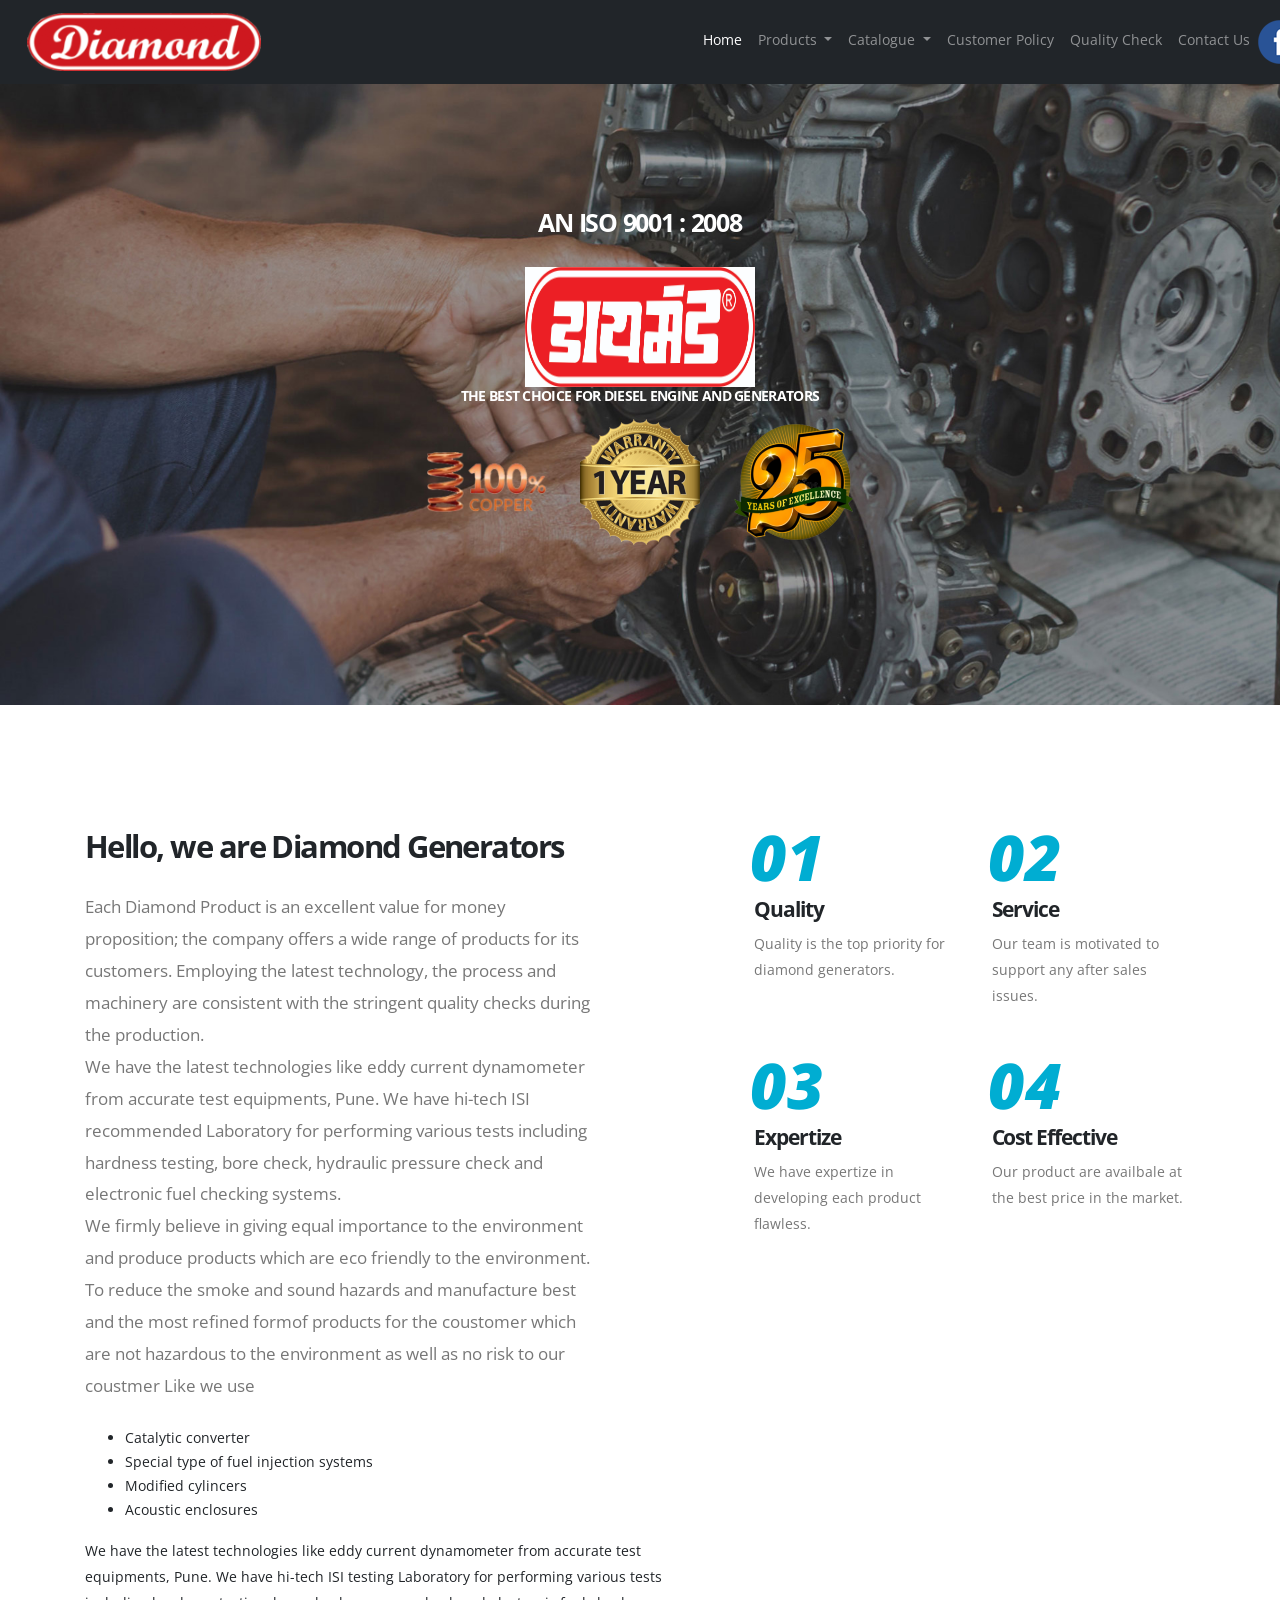
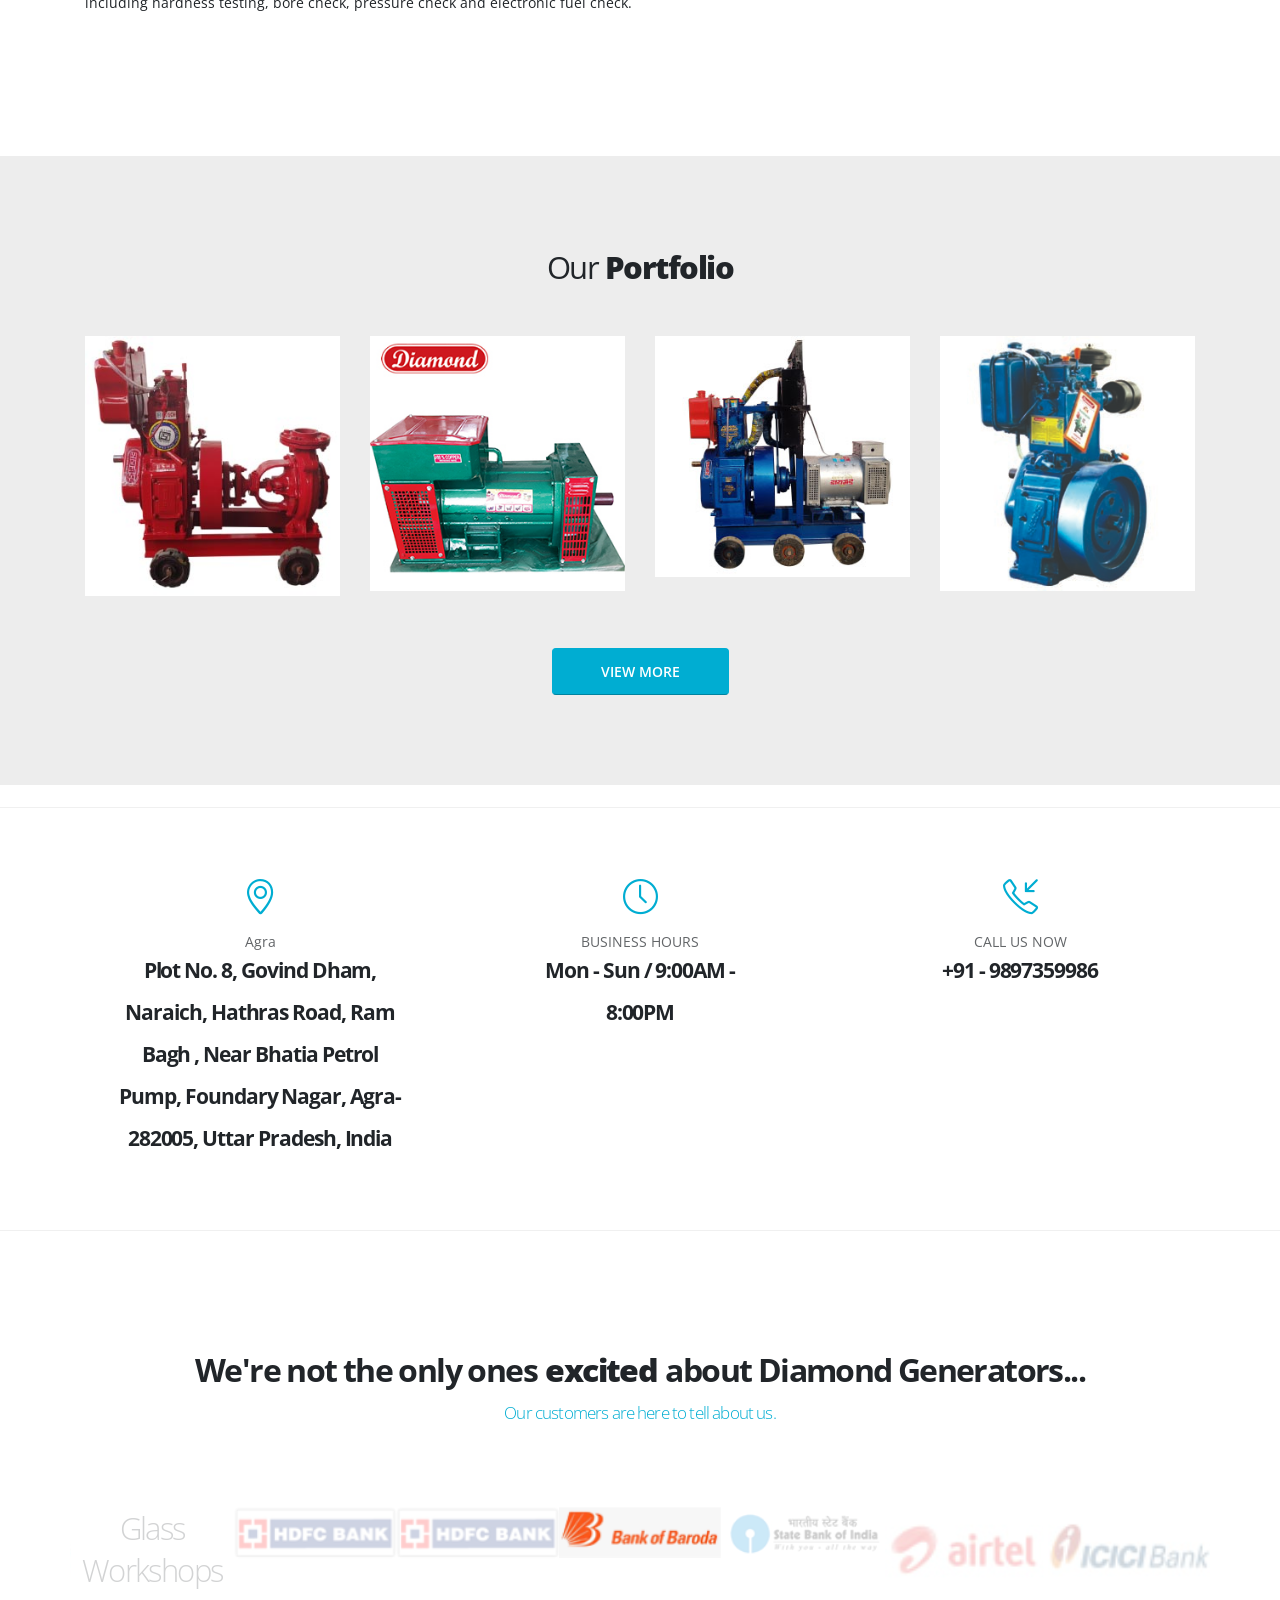
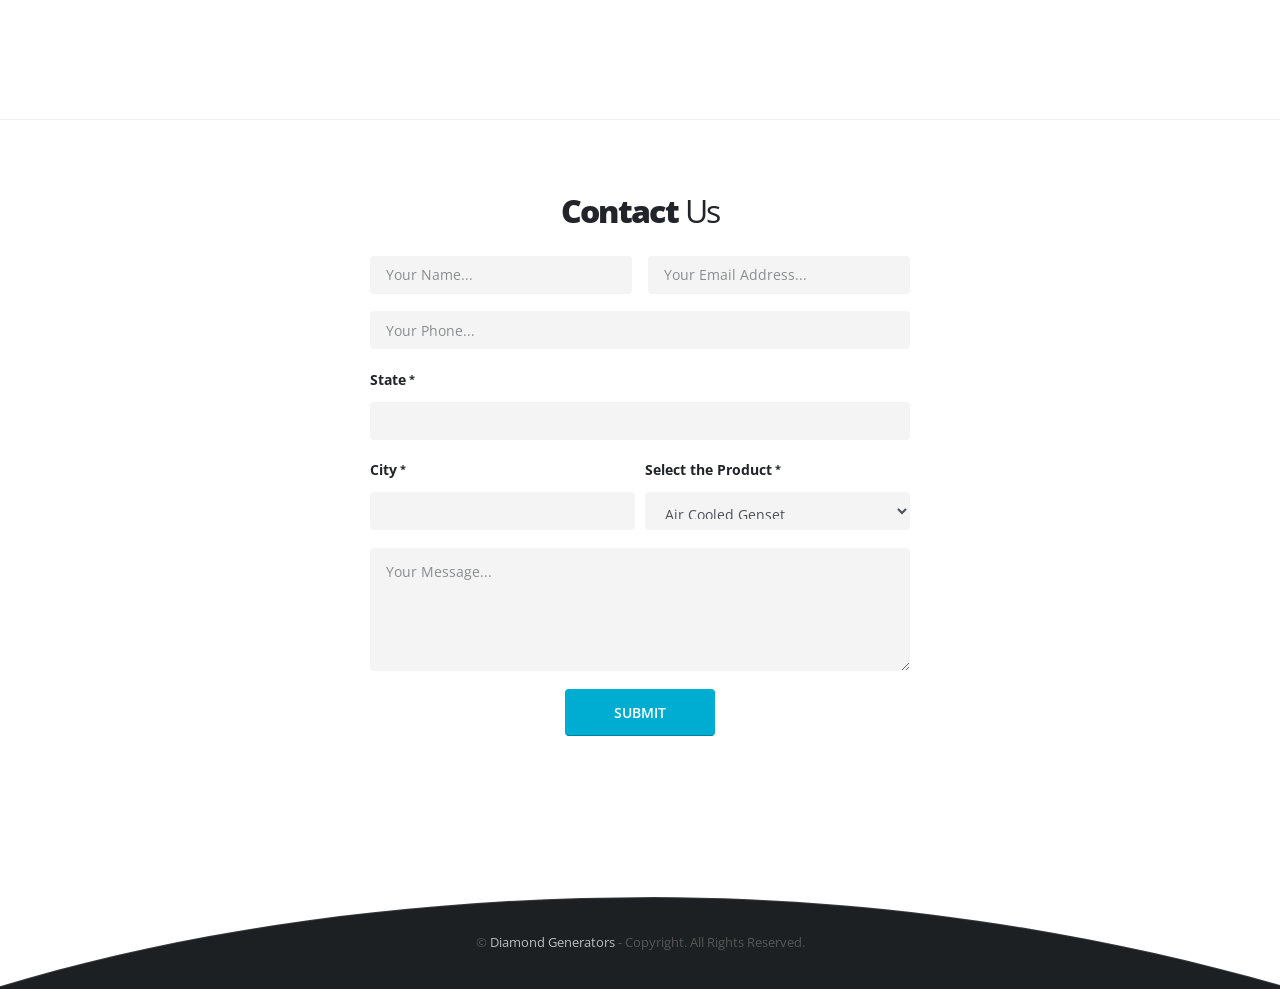
==== index.html @ 4c83b18c "Add diamond generator file" ====
<!DOCTYPE html>
<html>
	<head>
		<!-- Basic -->
		<meta charset="utf-8">
		<meta http-equiv="X-UA-Compatible" content="IE=edge">
		<title>Diamond Generators, Agra – Manufacturer of Diesel Engine and Generators</title>
		<meta name="keywords" content="Manufacturers and Exporters of Diesel Generating Sets, Diesel Engines, Diesel Pump Sets, Centrifugal water pumps, generators, Diesel Engines,Aircooled, water cooled Pumpsets, , Welding Generators Diesel,Water Cooled Generator, Water Cooled Generator, Single Cylinder,Double Cylinder, Three Cylinder, Four Cylinder generator, silent gensets,agra, india" />
		<meta name="description" content="Diamond generator manufacture diesel engine, generators, diesel pump sets and altenators in Agra,India. We manufacture air cooled and water cooled engines."   />
		<!-- Favicon -->
		<link rel="shortcut icon" href="img/favicon.ico" type="image/x-icon" />
		<link rel="apple-touch-icon" href="img/apple-touch-icon.png">
		<!-- Mobile Metas -->
		<meta name="viewport" content="width=device-width, initial-scale=1, minimum-scale=1.0, shrink-to-fit=no">
		<!-- Web Fonts  -->
		<link href="https://fonts.googleapis.com/css?family=Open+Sans:300,400,600,700,800%7CShadows+Into+Light%7CPlayfair+Display:400" rel="stylesheet" type="text/css">
		<!-- Vendor CSS -->
		<link rel="stylesheet" href="vendor/bootstrap/css/bootstrap.min.css">
		<link rel="stylesheet" href="vendor/fontawesome-free/css/all.min.css">
		<link rel="stylesheet" href="vendor/animate/animate.min.css">
		<link rel="stylesheet" href="vendor/simple-line-icons/css/simple-line-icons.min.css">
		<link rel="stylesheet" href="vendor/owl.carousel/assets/owl.carousel.min.css">
		<link rel="stylesheet" href="vendor/owl.carousel/assets/owl.theme.default.min.css">
		<link rel="stylesheet" href="vendor/magnific-popup/magnific-popup.min.css">
		<!-- Theme CSS -->
		<link rel="stylesheet" href="css/theme.css">
		<link rel="stylesheet" href="css/theme-elements.css">
		<link rel="stylesheet" href="css/theme-blog.css">
		<link rel="stylesheet" href="css/theme-shop.css">
		<!-- Current Page CSS -->
		<link rel="stylesheet" href="vendor/rs-plugin/css/settings.css">
		<link rel="stylesheet" href="vendor/rs-plugin/css/layers.css">
		<link rel="stylesheet" href="vendor/rs-plugin/css/navigation.css">
		
		<!-- Demo CSS -->
		<!-- Skin CSS -->
		<link rel="stylesheet" href="css/skins/skin-corporate-10.css">
		<!-- Theme Custom CSS -->
		<link rel="stylesheet" href="css/custom.css">
		<!-- Head Libs -->
		<script src="vendor/modernizr/modernizr.min.js"></script>
		<!-- Vendor -->
		<script src="https://code.jquery.com/jquery-3.3.1.slim.min.js" integrity="sha384-q8i/X+965DzO0rT7abK41JStQIAqVgRVzpbzo5smXKp4YfRvH+8abtTE1Pi6jizo" crossorigin="anonymous"></script>
		<script src="https://cdnjs.cloudflare.com/ajax/libs/popper.js/1.14.3/umd/popper.min.js" integrity="sha384-ZMP7rVo3mIykV+2+9J3UJ46jBk0WLaUAdn689aCwoqbBJiSnjAK/l8WvCWPIPm49" crossorigin="anonymous"></script>
		<script src="https://stackpath.bootstrapcdn.com/bootstrap/4.1.3/js/bootstrap.min.js" integrity="sha384-ChfqqxuZUCnJSK3+MXmPNIyE6ZbWh2IMqE241rYiqJxyMiZ6OW/JmZQ5stwEULTy" crossorigin="anonymous"></script>
		<script src="vendor/jquery/jquery.min.js"></script>
		<script src="vendor/jquery.appear/jquery.appear.min.js"></script>
		<script src="vendor/jquery.easing/jquery.easing.min.js"></script>
		<script src="vendor/jquery.cookie/jquery.cookie.min.js"></script>
		<script src="vendor/popper/umd/popper.min.js"></script>
		<script src="vendor/common/common.min.js"></script>
		<script src="vendor/jquery.validation/jquery.validate.min.js"></script>
		<script src="vendor/jquery.easy-pie-chart/jquery.easypiechart.min.js"></script>
		<script src="vendor/jquery.gmap/jquery.gmap.min.js"></script>
		<script src="vendor/jquery.lazyload/jquery.lazyload.min.js"></script>
		<script src="vendor/isotope/jquery.isotope.min.js"></script>
		<script src="vendor/owl.carousel/owl.carousel.min.js"></script>
		<script src="vendor/magnific-popup/jquery.magnific-popup.min.js"></script>
		<script src="vendor/vide/jquery.vide.min.js"></script>
		<!-- Theme Base, Components and Settings -->
		<script src="js/theme.js"></script>
		<!-- Current Page Vendor and Views --><!--
		<script src="vendor/rs-plugin/js/jquery.themepunch.tools.min.js"></script>
		<script src="vendor/rs-plugin/js/jquery.themepunch.revolution.min.js"></script> -->
		<!-- Current Page Vendor and Views -->
		<!-- <script src="js/views/view.contact.js"></script> -->
		<!-- Theme Custom -->
		<script src="js/custom.js"></script>
		<!-- Theme Initialization Files -->
		<script src="js/theme.init.js"></script>
		
	</head>
	<style>
	.dropdown-submenu {
	position: relative;
	}
	.dropdown-submenu a::after {
	transform: rotate(-90deg);
	position: absolute;
	right: 6px;
	top: .8em;
	}
	.dropdown-submenu .dropdown-menu {
	top: 0;
	left: 100%;
	margin-left: 0rem;
	margin-right: 0rem;
	}
</style>
<style>
.container-portfolio {
  position: relative;
  width: 100%;
}

.image-portfolio {
  display: block;
  width: 100%;
  height: auto;
}

.overlay-portfolio {
  position: absolute;
  bottom: 0;
  left: 100%;
  right: 0;
  background-color: #008CBA;
  overflow: hidden;
  width: 0;
  height: 100%;
  transition: .8s ease;
  opacity: 0.9;
}

.container-portfolio:hover .overlay-portfolio {
  width: 100%;
  left: 0;
}

.text {
  color: white;
  font-size: 40px;
  position: absolute;
  top: 50%;
  left: 50%;
  -webkit-transform: translate(-50%, -50%);
  -ms-transform: translate(-50%, -50%);
  transform: translate(-50%, -50%);
  white-space: nowrap;
  font-family: Monospace;
}
.card-img-overlay{
	position: absolute;
	bottom: 0;
	left: 100%;
	right: 0;
	background-color: #008CBA;
	overflow: hidden;
	width: 0;
	height: 100%;
	transition: .8s ease;
	opacity: 0.5;
}
</style>
	<style>
	.carousel-caption {
		top: 17%;
		bottom: auto;
		}
	</style>
	<script>
		$('.dropdown-menu a.dropdown-toggle').on('click', function(e) {
		if (!$(this).next().hasClass('show')) {
		$(this).parents('.dropdown-menu').first().find('.show').removeClass("show");
		}
		var $subMenu = $(this).next(".dropdown-menu");
		$subMenu.toggleClass('show');
		$(this).parents('li.nav-item.dropdown.show').on('hidden.bs.dropdown', function(e) {
		$('.dropdown-submenu .show').removeClass("show");
		});
		return false;
		});
	</script>
	<body>
		<!-- <nav class="navbar navbar-expand-lg  navbar-dark bg-dark">
				<button class="navbar-toggler" type="button" data-toggle="collapse" data-target="#navbarTogglerDemo01" aria-controls="navbarTogglerDemo01" aria-expanded="false" aria-label="Toggle navigation">
				<span class="navbar-toggler-icon"></span>
				</button>
				<div class="collapse navbar-collapse" id="navbarTogglerDemo01">
						<a class="navbar-brand" href="index.php">Diamond Generator</a>
				</div>
				<div class="collapse float-md-right navbar-collapse col-md-10 justify-content-end " id="navbarNavDropdown">
						<ul class="navbar-nav mr-auto mt-2 mt-lg-0">
								<li class="nav-item active">
										<a class="nav-link" href="index.php">Home <span class="sr-only">(current)</span></a>
								</li>
								
								
										<li class="nav-item dropdown">
										<a class="nav-link dropdown-toggle" href="http://example.com" id="navbarDropdownMenuLink" data-toggle="dropdown" aria-haspopup="true" aria-expanded="false">
												Products
										</a>
										<ul class="dropdown-menu" aria-labelledby="navbarDropdownMenuLink">
												<li><a class="dropdown-item" href="pumpset.php">Pumpset</a></li>
												<li><a class="dropdown-item"  href="engines.php">Engines</a></li>
												<li class="dropdown-submenu"><a class="dropdown-item dropdown-toggle" href="#">Genset</a>
												<ul class="dropdown-menu">
														<li><a class="dropdown-item" href="#">AirCooled Genset</a></li>
														<li><a class="dropdown-item" href="#">WaterCooled Genset</a></li>
												</ul>
										</li>
										<li><a class="dropdown-item" href="alternators.php">Alternators</a></li>
								</ul>
							</li>
							<li class="nav-item ">
										<a class="nav-link" href="customer.php">Customer Policy<span class="sr-only">(current)</span></a>
							</li>
							<li class="nav-item ">
									<a class="nav-link" href="quality.php">Quality Check <span class="sr-only">(current)</span></a>
							</li>
							<li class="nav-item ">
									<a class="nav-link" href="contact.php">Contact Us <span class="sr-only">(current)</span></a>
							</li>
				</ul>
		</div>
	</nav> -->
	<!-- <nav class="navbar navbar-expand-lg navbar-dark bg-dark">
		<div class="">
			<a class="navbar-brand float-md-right" href="index.php">Diamond Generator</a>
		</div>
		
		<button class="navbar-toggler" type="button" data-toggle="collapse" data-target="#navbarNavDropdown" aria-controls="navbarNavDropdown" aria-expanded="false" aria-label="Toggle navigation">
		<span class="navbar-toggler-icon"></span>
		</button>
		<div class="collapse float-md-right navbar-collapse col-md-10 justify-content-end " id="navbarNavDropdown">
			<ul class="navbar-nav ">
				<li class="nav-item active ">
					<a class="nav-link" href="index.php">Home <span class="sr-only">(current)</span></a>
				</li>
				<li class="nav-item dropdown">
					<a class="nav-link dropdown-toggle" href="#" id="navbarDropdownMenuLink" role="button" data-toggle="dropdown" aria-haspopup="true" aria-expanded="false">
						Products
					</a>
					<div class="dropdown-menu" aria-labelledby="navbarDropdownMenuLink">
						<ul>
							<li class="dropdown-item" ><a  href="pumpset.php">Pumpset</a></li>
							<li class="dropdown-submenu" >
								<a class="dropdown-item dropdown-toggle"  href="#">Genset</a>
								<ul class="dropdown-menu">
									<li ><a class="dropdown-item" tabindex="-1" href="airCooledGenset.php">AirCooled Genset</a></li>
									<li ><a class="dropdown-item" tabindex="-1" href="waterCooledGenset.php">WaterCooled Genset</a></li>
								</ul>
							</li>
							<li class="dropdown-submenu" >
								<a class="dropdown-item dropdown-toggle"  href="#">Engine</a>
								<ul class="dropdown-menu">
									<li ><a class="dropdown-item" tabindex="-1" href="airCooledEngine.php">AirCooled Engine</a></li>
									<li ><a class="dropdown-item" tabindex="-1" href="waterCooledEngine.php">WaterCooled Engine</a></li>
								</ul>
							</li>
							<li class="dropdown-item" ><a  href="alternators.php">Alternators</a></li>
						</ul>
					</div>
					
				</li>
				<li class="nav-item">
					<a class="nav-link" href="customer.php">Customer Policy</a>
				</li>
				<li class="nav-item">
					<a class="nav-link" href="quality.php">Quality Check</a>
				</li>
				
				<li class="nav-item">
					<a class="nav-link" href="contact.php">Contact Us</a>
				</li>
			</ul>
		</div>
	</nav> -->

<nav class="navbar navbar-expand-lg navbar-dark bg-dark">
		<div class="">
			<a class="navbar-brand float-md-right" href="index.php"><img src="img/diamond-logo.png" class="img-responsive" alt=""></a>
		</div>
		
		<button class="navbar-toggler" type="button" data-toggle="collapse" data-target="#navbarNavDropdown" aria-controls="navbarNavDropdown" aria-expanded="false" aria-label="Toggle navigation">
		<span class="navbar-toggler-icon"></span>
		</button>
		<div class="collapse float-md-right navbar-collapse col-md-10 justify-content-end " id="navbarNavDropdown">
			<ul class="navbar-nav ">
				<li class="nav-item ">
					<a class="nav-link active" href="index.php">Home <span class="sr-only">(current)</span></a>
				</li>
				<li class="nav-item dropdown">
					<a class="nav-link dropdown-toggle" href="#" id="navbarDropdownMenuLink" role="button" data-toggle="dropdown" aria-haspopup="true" aria-expanded="false">
						Products
					</a>
					<div class="dropdown-menu" aria-labelledby="navbarDropdownMenuLink">
						<ul>
							<li class="dropdown-item" ><a  href="pumpset.php">Pumpset</a></li>
							<li class="dropdown-submenu" >
								<a class="dropdown-item dropdown-toggle"  href="#">Genset</a>
								<ul class="dropdown-menu">
									<li ><a class="dropdown-item" tabindex="-1" href="airCooledGenset.php">AirCooled Genset</a></li>
									<li ><a class="dropdown-item" tabindex="-1" href="waterCooledGenset.php">WaterCooled Genset</a></li>
								</ul>
							</li>
							<li class="dropdown-submenu" >
								<a class="dropdown-item dropdown-toggle"  href="#">Engine</a>
								<ul class="dropdown-menu">
									<li ><a class="dropdown-item" tabindex="-1" href="airCooledEngine.php">AirCooled Engine</a></li>
									<li ><a class="dropdown-item" tabindex="-1" href="waterCooledEngine.php">WaterCooled Engine</a></li>
								</ul>
							</li>
							<li class="dropdown-item" ><a  href="alternators.php">Alternators</a></li>
						</ul>
					</div>
					
				</li>
				<li class="nav-item dropdown">
					<a class="nav-link dropdown-toggle" href="#" id="navbarDropdownMenuLink" role="button" data-toggle="dropdown" aria-haspopup="true" aria-expanded="false">
						Catalogue
					</a>
					<div class="dropdown-menu" aria-labelledby="navbarDropdownMenuLink">
						<!-- <ul>
							<li class="dropdown-item" ><a  href="https://drive.google.com/file/d/0B9Ndekfwxjh_TGxqNDRsaWM3MlJ6QzRhZkhrYW9jelZneDlz/view?usp=sharing">Generators</a></li>
							<li class="dropdown-item" ><a  href="https://drive.google.com/file/d/0B9Ndekfwxjh_WWdKMlUyZVFNVzVhNm16aTBfQm00ZENQTFlv/view?usp=sharing">Engines</a></li>
						</ul> -->
						<div class="dropdown-item" ><a  href="https://drive.google.com/file/d/0B9Ndekfwxjh_TGxqNDRsaWM3MlJ6QzRhZkhrYW9jelZneDlz/view?usp=sharing">Generators</a></div>
						<div class="dropdown-item" ><a  href="https://drive.google.com/file/d/0B9Ndekfwxjh_WWdKMlUyZVFNVzVhNm16aTBfQm00ZENQTFlv/view?usp=sharing">Engines</a></div>
						<div class="dropdown-submenu" >
								<a class="dropdown-item dropdown-toggle"  href="#">Pumpset</a>
								<ul class="dropdown-menu">
									<li ><a class="dropdown-item" tabindex="-1" href="https://drive.google.com/file/d/1_WmkQgkRqYmJ1TVA5jyZxoaMcDAIRHHI/view?usp=sharing">8 HP Pumpset</a></li>
									<li ><a class="dropdown-item" tabindex="-1" href="https://drive.google.com/file/d/1zRsuFmwgvSQn--zA7ENX-lyiJh1Zn-Xy/view?usp=sharing">5 HP Pumpset</a></li>
								</ul>
						</div>
					</div>
					
				</li>
				<li class="nav-item">
					<a class="nav-link" href="customer.php">Customer Policy</a>
				</li>
				<li class="nav-item">
					<a class="nav-link" href="quality.php">Quality Check</a>
				</li>
				
				<li class="nav-item">
					<a class="nav-link" href="contact.php">Contact Us</a>
				</li>
				<li class="nav-item">
					<a href="https://www.facebook.com/diamondgenerator/"><img src="img/facebook-icon.png" alt=""></a>
				</li>
			</ul>
		</div>
	</nav>
<div role="main" class="main">
	<div class="row">
		<div class="col-md-12 col-xs-12">
			<div id="carouselExampleSlidesOnly" class="carousel slide" data-ride="carousel">
			<div class="carousel-item active">
			  <img src="img/slides/slide.jpg" class="img-fluid" alt="Diamond Generators">
			  <div class="carousel-caption d-md-block">
			    <h3 style="color:white;"><b>An ISO 9001 : 2008</b></h3>
			    <!-- <h1 style="color:white;"><b>Diamond Generators</b></h1> -->
			    <div>
			    	<img src="img/diamond-hindi.jpg" class="img-responsive" style="width: 230px; height: 120px;" alt="">	
			    </div>
			    
			    <h5 style="color:white;"><b> The best choice for Diesel Engine and Generators</b></h5>
			    <div class="d-none d-sm-block">
			    	  <img src="img/products/100Copper.png" class="thumbnail img-responsive col-xs-3 col-md-2 col-sm-3  "  alt="">
			    		<img src="img/products/1year.png" class="thumbnail img-responsive col-xs-3 col-md-2 col-sm-3  " alt="">
			    		<img src="img/products/25years.png" class="thumbnail img-responsive col-xs-3 col-md-2 col-sm-3  " alt="">
			    </div>
			    
			  </div>
<!-- 			  <div class="carousel-caption d-md-block">
			  	<img src="img/products/100Copper.png" class="responsive col-md-2"  alt="">
			  	<img src="img/products/1year.png" class="responsive col-md-2" alt="">
			  	<img src="img/products/25years.png" class="responsive col-md-2" alt="">
			  </div> -->
			</div>
			</div>
		</div>
	</div>
	
	
	<div class="container container-xl py-4">
		<div class="row py-lg-5 my-5">
			<div class="col-lg-7 pr-lg-5 mb-5 mb-lg-0">
				<h2 class="font-weight-bold mb-4">Hello, we are Diamond Generators</h2>
			</p>
			<p class="line-height-9 text-4 pr-lg-5 mr-lg-5 mb-4">Each Diamond Product is an excellent value for money proposition; the company offers a wide range of products for its customers. Employing the latest technology, the process and machinery are consistent with the stringent quality checks during the production.
				<br>
				We have the latest technologies like eddy current dynamometer from accurate test equipments, Pune. We have hi-tech ISI recommended Laboratory for performing various tests including hardness testing, bore check, hydraulic pressure check and electronic fuel checking systems. <br>
				We firmly believe in giving equal importance to the environment and produce products which are eco friendly to the environment. To reduce the smoke and sound hazards and manufacture best and the most refined formof products for the coustomer which are not hazardous to the environment as well as no risk to our coustmer Like we use <br>
				<ul>
					<li>Catalytic converter</li>
					<li>Special type of fuel injection systems</li>
					<li>Modified cylincers</li>
					<li>Acoustic enclosures</li>
				</ul>
				We have the latest technologies like eddy current dynamometer from accurate test equipments, Pune. We have hi-tech ISI testing Laboratory for performing various tests including hardness testing, bore check, pressure check and electronic fuel check.
			</p>
			<!-- <a href="#" class="learn-more text-primary font-weight-semibold text-2">VIEW MORE <i class="fas fa-chevron-right text-3 ml-2"></i></a> -->
		</div>
		<div class="col-md-10 col-lg-5">
			<div class="row">
				<div class="col-6 mb-4">
					<div class="appear-animation" data-appear-animation="fadeInUp" data-appear-animation-delay="200">
						<span class="d-inline-block font-weight-extra-bold text-color-primary font-italic line-height-1 text-14 ls-0 mb-2">01</span>
						<h4 class="font-weight-bold text-5 pl-1 mb-2">Quality</h4>
						<p class="pl-1">Quality is the top priority for diamond generators.</p>
					</div>
				</div>
				<div class="col-6 mb-4 ">
					<div class="appear-animation" data-appear-animation="fadeInUp" data-appear-animation-delay="600">
						<span class="d-inline-block font-weight-extra-bold text-color-primary font-italic line-height-1 text-14 ls-0 mb-2">02</span>
						<h4 class="font-weight-bold text-5 pl-1 mb-2">Service</h4>
						<p class="pl-1">Our team is motivated to support any after sales issues.</p>
					</div>
				</div>
			</div>
			<div class="row">
				<div class="col-6 mb-4 mb-sm-0">
					<div class="appear-animation" data-appear-animation="fadeInUp" data-appear-animation-delay="1000">
						<span class="d-inline-block font-weight-extra-bold text-color-primary font-italic line-height-1 text-14 ls-0 mb-2">03</span>
						<h4 class="font-weight-bold text-5 pl-1 mb-2">Expertize</h4>
						<p class="pl-1">We have expertize in developing each product flawless.</p>
					</div>
				</div>
				<div class="col-6">
					<div class="appear-animation" data-appear-animation="fadeInUp" data-appear-animation-delay="1400">
						<span class="d-inline-block font-weight-extra-bold text-color-primary font-italic line-height-1 text-14 ls-0 mb-2">04</span>
						<h4 class="font-weight-bold text-5 pl-1 mb-2">Cost Effective</h4>
						<p class="pl-1">Our product are availbale at the best price in the market.</p>
					</div>
				</div>
			</div>
		</div>
	</div>
</div>
<section class="section bg-color-grey-scale-1 section-height-3 border-0 m-0">
	<div class="container container-xl py-3">
		<div class="row">
			<div class="col text-center">
				<h2 class="font-weight-normal mb-5">Our <strong class="font-weight-extra-bold">Portfolio</strong></h2>
			</div>
		</div>
<!-- 		<div class="row mb-5"> -->

	<!-- https://miketricking.github.io/bootstrap-image-hover/ -->
			<div class="row">
				<div class="col-lg-3 col-md-4 col-sm-6 col-xs-12">
			   		<div class="container-portfolio">
			    		<img class="image-portfolio" src="img/products/3.5_pumpset.jpg" alt="">
		        		<div class="overlay-portfolio">
			        		<div class="text">
			           			Pumpset
			           			<!-- <a class="info" href="waterCooledEngine.php">Know More</a> -->
			        		</div>
		        		</div>
		        	</div>
				</div>
				<div class="col-lg-3 col-md-4 col-sm-6 col-xs-12">
				   <div class="container-portfolio">
				    <img class="image-portfolio " src="img/products/portfolio-product-2.jpg"  alt="">
			        <div class="overlay-portfolio">
				        <div class="text">
				           Alternator
				           <!-- <a class="info" href="alternator.php">Know More</a> -->
				        </div>
			        </div>
			        </div>
				</div>
				<div class="col-lg-3 col-md-4 col-sm-6 col-xs-12">
				   <div class="container-portfolio">
				    <img class="image-portfolio" src="img/products/portfolio_10kva_tiger.jpg" alt="">
			        <div class="overlay-portfolio">
				        <div class="text">
				           Water Cooled <br> Generator
				         <!-- <a class="info" href="#">Know More</a> -->
				        </div>
			        </div>
			        </div>
				</div>
				<div class="col-lg-3 col-md-4 col-sm-6 col-xs-12">
				   
				   <div class="container-portfolio overlay-light">
				    <img class="image-portfolio" src="img/products/portfolio-engine.jpg" alt="">
			        <div class="overlay-portfolio">
				        <div class="text">
				           Engine
				           <!-- <a class="info" href="#">Know More</a> -->
				        </div>
			        </div>
			        </div>
			       <!--  <div class="card bg-dark text-white">
			          <img class="card-img" src="img/products/portfolio-engine.jpg" alt="Card image">
			          <div class="card-img-overlay">
			            <h5 class="card-title">Card title</h5>
			            <p class="card-text">This is a wider card with supporting text below as a natural lead-in to additional content. This content is a little bit longer.</p>
			            <p class="card-text">Last updated 3 mins ago</p>
			          </div>
			        </div>
 -->
				</div>
				
		</div>
		<br><br>
		<div class="row">
			<div class="col text-center">
				<a href="airCooledEngine.php" class="btn btn-primary font-weight-semibold text-3 px-5 btn-py-2">VIEW MORE</a>
			</div>
		</div>
	</div>
</section>
<!-- <div class="container container-xl">
			<div class="row text-center py-4 my-5">
						<div class="owl-carousel owl-theme carousel-center-active-item mb-0" data-plugin-options="{'responsive': {'0': {'items': 1}, '476': {'items': 1}, '768': {'items': 5}, '992': {'items': 7}, '1200': {'items': 7}}, 'margin': 50, 'autoplay': true, 'autoplayTimeout': 3000, 'dots': false}">
									<div>
												<img class="img-fluid" src="img/logos/logo-1.png" alt="">
									</div>
									<div>
												<img class="img-fluid" src="img/logos/logo-2.png" alt="">
									</div>
									<div>
												<img class="img-fluid" src="img/logos/logo-3.png" alt="">
									</div>
									<div>
												<img class="img-fluid" src="img/logos/logo-4.png" alt="">
									</div>
									<div>
												<img class="img-fluid" src="img/logos/logo-5.png" alt="">
									</div>
									<div>
												<img class="img-fluid" src="img/logos/logo-6.png" alt="">
									</div>
									<div>
												<img class="img-fluid" src="img/logos/logo-4.png" alt="">
									</div>
									<div>
												<img class="img-fluid" src="img/logos/logo-2.png" alt="">
									</div>
						</div>
			</div>
</div>
-->
<hr>
<div class="container container-xl">
	<div class="row justify-content-center featured-boxes featured-boxes-style-4 pb-3 mb-4">
		<div class="col-md-4">
			<div class="featured-box featured-box-primary">
				<div class="box-content appear-animation" data-appear-animation="fadeInUp" data-appear-animation-delay="200">
					<i class="icon-featured icons icon-location-pin mb-3"></i>
					<span class="d-block opacity-7 line-height-1">Agra</span>
					<h2 class="font-weight-bold text-color-dark text-5 mb-0">Plot No. 8, Govind Dham, Naraich, Hathras Road, Ram Bagh , Near Bhatia Petrol Pump, Foundary Nagar, Agra-282005, Uttar Pradesh, India</h2>
				</div>
			</div>
		</div>
		<div class="col-md-4">
			<div class="featured-box featured-box-primary mx-5">
				<div class="box-content appear-animation" data-appear-animation="fadeInUp" data-appear-animation-delay="600">
					<i class="icon-featured icons icon-clock mb-3"></i>
					<span class="d-block opacity-7 line-height-1">BUSINESS HOURS</span>
					<h2 class="font-weight-bold text-color-dark text-5 mb-0">Mon - Sun / 9:00AM - 8:00PM</h2>
				</div>
			</div>
		</div>
		<div class="col-md-4">
			<div class="featured-box featured-box-primary">
				<div class="box-content appear-animation" data-appear-animation="fadeInUp" data-appear-animation-delay="1000">
					<i class="icon-featured icons icon-call-in mb-3"></i>
					<span class="d-block opacity-7 line-height-1">CALL US NOW</span>
					<h2 class="font-weight-bold text-color-dark text-5 mb-0">+91 - 9897359986</h2>
				</div>
			</div>
		</div>
	</div>
</div>
<hr>
</div>
<div class="container pt-4">
<div class="row text-center pt-4 mt-5">
	<div class="col">
		<h2 class="word-rotator-title font-weight-bold text-8 mb-2">
		We're not the only ones
		<strong class="font-weight-extra-bold">
		<span class="word-rotator" data-plugin-options="{'delay': 3500, 'animDelay': 400}">
			<span class="word-rotator-items">
				<span>excited</span>
				<span>happy</span>
			</span>
		</span>
		</strong>
		about Diamond Generators...
		</h2>
		<h4 class="text-primary lead tall text-4">Our customers are here to tell about us.</h4>
	</div>
</div>
<div class="row text-center mt-5 pb-5 mb-5">
	<div class="owl-carousel owl-theme carousel-center-active-item mb-0" data-plugin-options="{'responsive': {'0': {'items': 1}, '476': {'items': 1}, '768': {'items': 5}, '992': {'items': 7}, '1200': {'items': 7}}, 'autoplay': true, 'autoplayTimeout': 3000, 'dots': false}">
		<div>
			<img class="img-fluid" src="img/logos/logo-1.png" alt="">
		</div>
		<div>
			<img class="img-fluid" src="img/logos/logo-2.png" alt="">
		</div>
		<div>
			<img class="img-fluid" src="img/logos/logo-3.png" alt="">
		</div>
		<div>
			<img class="img-fluid" src="img/logos/logo-4.jpg" alt="">
		</div>
		<!-- <div>
					<img class="img-fluid" src="img/logos/logo-5.png" alt="">
		</div> -->
		<div>
			<img class="img-fluid" src="img/logos/logo-6.jpg" alt="">
		</div>
		<div>
			<h2>Glass Workshops</h2>
		</div>
		<!-- <div>
					<h2>Telecom Sector</h2>
		</div> -->
	</div>
</div>
</div>
<hr>
<div class="bg-color-light border-0 pt-5 mt-0">
	<div class="container pb-5 mb-5">
		<div class="row justify-content-center">
			<div class="col-md-9 col-lg-6">
				<h2 class="font-weight-normal text-color-dark text-center text-8 mb-4"><strong class="font-weight-extra-bold">Contact</strong> Us</h2>
				<!-- <p class="text-4 opacity-8 text-center mb-4">Lorem ipsum dolor sit amet, consectetur adipiscing elit. Phasellus blandit massa enim. Nullam id varius nunc. Vivamus bibendum</p> -->
				<form class="contact-form form-style-3" action="mail.php" method="POST">
					<!-- div class="contact-form-success alert alert-success d-none" id="contactSuccess">
						Message has been sent to us.
					</div>
					<div class="contact-form-error alert alert-danger d-none" id="contactError">
						Error sending your message.
						<span class="mail-error-message text-1 d-block" id="mailErrorMessage"></span>
					</div> -->
					
					<input type="hidden" value="Contact Form" name="subject" id="subject">
					<div class="form-row">
						<div class="form-group col-md-6 pr-md-2">
							<input type="text" value="" data-msg-required="Please enter your name." maxlength="100" class="form-control" placeholder="Your Name..." name="name" id="name" required>
						</div>
						<div class="form-group col-md-6 pl-md-2">
							<input type="email" value="" data-msg-required="Please enter your email address." data-msg-email="Please enter a valid email address." maxlength="100" class="form-control" placeholder="Your Email Address..." name="email" id="email" required>
							
						</div>
					</div>
					<div class="form-group">
						<input type="text" value="" data-msg-required="Please enter your phone." maxlength="100" class="form-control" placeholder="Your Phone..." name="phone" id="phone" required>
					</div>
					<div class="form-group">
							<label class="required font-weight-bold text-dark">State</label>
							<input type="text" value="" data-msg-required="Please enter your State" maxlength="100" class="form-control" name="state"  required>
					</div>
					
					<div class="form-row">
						<div class="form-group col-lg-6">
							<label class="required font-weight-bold text-dark">City</label>
							<input type="text" value="" data-msg-required="Please enter your City" maxlength="100" class="form-control" name="city"  required>
						</div>
						<div class="form-group col-lg-6">
							<label class="required font-weight-bold text-dark">Select the Product</label>
							<select name="product" id="product" class="form-control">
								<option value="airCooledGenset">Air Cooled Genset</option>
								<option value="waterCooledGenset">Water Cooled Genset</option>
								<option value="alternators">Alternators</option>
								<option value="pumpset">Pumpset</option>
								<option value="airCooledEngine">Air Cooled Engine</option>
								<option value="waterCooledEngine">Water Cooled Engine</option>
								
							</select>
						</div>
					</div>
					<div class="form-row">
						<div class="form-group col">
							<textarea maxlength="5000" data-msg-required="Please enter your message." rows="4" class="form-control" placeholder="Your Message..." name="comment" id="message" required></textarea>
						</div>
					</div>
					<div class="form-row">
						<div class="form-group col text-center">
							<input type="submit" value="SUBMIT" class="btn btn-primary font-weight-semibold text-3 px-5 btn-py-2" data-loading-text="Loading...">
						</div>
					</div>
				</form>
			</div>
		</div>
	</div>
	</div>
<footer id="footer" class="bg-color-light border-0 pt-5 mt-0">

	<div class="footer-copyright curved-border curved-border-top d-flex align-items-center">
		<div class="container py-2">
			<div class="row py-4">
				<div class="col text-center">
					<p class="text-3"> © <strong class="font-weight-normal text-color-light opacity-7">Diamond Generators</strong> - Copyright. All Rights Reserved.</p>
				</div>
			</div>
		</div>
	</div>
</footer>
</div>
<!-- Vendor -->
		<script>
			$('.dropdown-menu a.dropdown-toggle').on('click', function(e) {
			  if (!$(this).next().hasClass('show')) {
			    $(this).parents('.dropdown-menu').first().find('.show').removeClass("show");
			  }
			  var $subMenu = $(this).next(".dropdown-menu");
			  $subMenu.toggleClass('show');


			  $(this).parents('li.nav-item.dropdown.show').on('hidden.bs.dropdown', function(e) {
			    $('.dropdown-submenu .show').removeClass("show");
			  });


			  return false;
			});
		</script>
		<script src="vendor/jquery/jquery.min.js"></script>
		<script src="vendor/jquery.appear/jquery.appear.min.js"></script>
		<script src="vendor/jquery.easing/jquery.easing.min.js"></script>
		<script src="vendor/jquery.cookie/jquery.cookie.min.js"></script>
		<script src="vendor/popper/umd/popper.min.js"></script>
		<script src="vendor/common/common.min.js"></script>
		<script src="vendor/jquery.validation/jquery.validate.min.js"></script>
		<script src="vendor/jquery.easy-pie-chart/jquery.easypiechart.min.js"></script>
		<script src="vendor/jquery.gmap/jquery.gmap.min.js"></script>
		<script src="vendor/jquery.lazyload/jquery.lazyload.min.js"></script>
		<script src="vendor/isotope/jquery.isotope.min.js"></script>
		<script src="vendor/owl.carousel/owl.carousel.min.js"></script>
		<script src="vendor/magnific-popup/jquery.magnific-popup.min.js"></script>
		<script src="vendor/vide/jquery.vide.min.js"></script>

		<!-- Theme Base, Components and Settings -->
		<script src="js/theme.js"></script>


		<script src="js/custom.js"></script>

		<!-- Theme Initialization Files -->
		<script src="js/theme.init.js"></script>
		<!-- Google Analytics: Change UA-XXXXX-X to be your site's ID. Go to http://www.google.com/analytics/ for more information.
		<script>
			(function(i,s,o,g,r,a,m){i['GoogleAnalyticsObject']=r;i[r]=i[r]||function(){
			(i[r].q=i[r].q||[]).push(arguments)},i[r].l=1*new Date();a=s.createElement(o),
			m=s.getElementsByTagName(o)[0];a.async=1;a.src=g;m.parentNode.insertBefore(a,m)
			})(window,document,'script','//www.google-analytics.com/analytics.js','ga');

			ga('create', 'UA-12345678-1', 'auto');
			ga('send', 'pageview');
		</script>
		-->
</body>
</html>
---- css/theme.css ----
/*
Name: 			theme.css
Written by: 	Okler Themes - (http://www.okler.net)
Theme Version:	7.0.0
*/
html {
	direction: ltr;
	overflow-x: hidden;
	-webkit-box-shadow: none !important;
	box-shadow: none !important;
}

body {
	background-color: #FFF;
	/*color: #777;*/
	font-family: "Open Sans", Arial, sans-serif;
	font-size: 14px;
	line-height: 26px;
	margin: 0;
}

body a {
	outline: none !important;
}

/*.body {
	background-color: #FFF;
}*/

html.safari .body {
	overflow-x: hidden;
}

li {
	line-height: 24px;
}

/* Responsive */
@media (max-width: 575px) {
	body {
		font-size: 13px;
	}
}
/* Header */
#header {
	position: relative;
	z-index: 1030;
}

#header .header-body {
	display: -webkit-box;
	display: -ms-flexbox;
	display: flex;
	-webkit-box-orient: vertical;
	-webkit-box-direction: normal;
	-ms-flex-direction: column;
	flex-direction: column;
	background: #FFF;
	-webkit-transition: min-height 0.3s ease;
	transition: min-height 0.3s ease;
	width: 100%;
	border-top: 3px solid #EDEDED;
	border-bottom: 1px solid transparent;
	z-index: 1001;
}

#header .header-body.header-body-bottom-border-fixed {
	border-bottom: 1px solid rgba(234, 234, 234, 0.5) !important;
}

#header .header-body[class*="border-color-"] {
	border-bottom: 0 !important;
}

#header .header-container {
	position: relative;
	display: -webkit-box;
	display: -ms-flexbox;
	display: flex;
	-webkit-box-orient: horizontal;
	-webkit-box-direction: normal;
	-ms-flex-flow: row wrap;
	flex-flow: row wrap;
	-webkit-box-align: center;
	-ms-flex-align: center;
	align-items: center;
	-webkit-transition: ease height 300ms;
	transition: ease height 300ms;
}

@media (max-width: 991px) {
	#header .header-container:not(.container):not(.container-fluid) .header-nav-main {
		padding: 0 0.75rem;
	}
}

#header .header-container.header-container-height-xs {
	height: 80px;
}

#header .header-container.header-container-height-sm {
	height: 100px;
}

#header .header-container.header-container-height-md {
	height: 125px;
}

#header .header-container.header-container-height-lg {
	height: 145px;
}

#header .container {
	position: relative;
}

@media (max-width: 767px) {
	#header .container {
		width: 100%;
	}
}

#header .header-row {
	display: -webkit-box;
	display: -ms-flexbox;
	display: flex;
	-webkit-box-flex: 1;
	-ms-flex-positive: 1;
	flex-grow: 1;
	-webkit-box-align: center;
	-ms-flex-align: center;
	align-items: center;
	-ms-flex-item-align: stretch;
	align-self: stretch;
	max-height: 100%;
}

#header .header-column {
	display: -webkit-box;
	display: -ms-flexbox;
	display: flex;
	-ms-flex-item-align: stretch;
	align-self: stretch;
	-webkit-box-align: center;
	-ms-flex-align: center;
	align-items: center;
	-webkit-box-flex: 1;
	-ms-flex-positive: 1;
	flex-grow: 1;
	-webkit-box-orient: vertical;
	-webkit-box-direction: normal;
	-ms-flex-direction: column;
	flex-direction: column;
}

#header .header-column.header-column-border-right {
	border-right: 1px solid rgba(0, 0, 0, 0.06);
}

#header .header-column.header-column-border-left {
	border-left: 1px solid rgba(0, 0, 0, 0.06);
}

#header .header-column .header-row {
	-webkit-box-pack: inherit;
	-ms-flex-pack: inherit;
	justify-content: inherit;
}

#header .header-column .header-extra-info {
	list-style: outside none none;
	margin: 0;
	padding: 0;
}

#header .header-column .header-extra-info li {
	display: -webkit-inline-box;
	display: -ms-inline-flexbox;
	display: inline-flex;
	margin-left: 25px;
}

#header .header-column .header-extra-info li .header-extra-info-icon {
	font-size: 32px;
	font-size: 2rem;
	margin-right: 10px;
}

#header .header-column .header-extra-info li .header-extra-info-text label {
	display: block;
	margin: 0;
	color: #999;
	font-size: 12px;
	font-size: 0.75rem;
	line-height: 1.2;
}

#header .header-column .header-extra-info li .header-extra-info-text strong {
	display: block;
	margin: 0;
	color: #333;
	font-size: 14.4px;
	font-size: 0.9rem;
	line-height: 1.3;
}

#header .header-column .header-extra-info li .header-extra-info-text a {
	color: #333;
}

#header .header-column .header-extra-info li .feature-box p {
	margin: 0;
}

#header .header-column .header-extra-info li .feature-box small {
	position: relative;
	top: -4px;
	font-size: 80%;
}

#header.header-no-min-height .header-body {
	min-height: 0 !important;
}

#header .header-top {
	display: -webkit-box;
	display: -ms-flexbox;
	display: flex;
	-webkit-box-align: center;
	-ms-flex-align: center;
	align-items: center;
	border-bottom: 2px solid rgba(0, 0, 0, 0.06);
	min-height: 47px;
}

#header .header-top.header-top-light-border-bottom {
	border-bottom-color: rgba(255, 255, 255, 0.1);
}

#header .header-top.header-top-simple-border-bottom {
	border-bottom-width: 1px;
}

#header .header-top.header-top-default {
	background: #f7f7f7;
}

#header .header-top.header-top-borders {
	border-bottom-width: 1px;
}

#header .header-top.header-top-borders .nav-item-borders {
	border-right: 1px solid rgba(0, 0, 0, 0.06);
	padding-left: 12px;
	padding-right: 12px;
}

#header .header-top.header-top-borders .nav-item-borders:first-child {
	padding-left: 0;
}

#header .header-top.header-top-borders .nav-item-borders:last-child {
	border-right: 0;
}

#header .header-top.header-top-light-borders {
	border-bottom-color: rgba(255, 255, 255, 0.2);
}

#header .header-top.header-top-light-borders.header-top-borders .nav-item-borders {
	border-right-color: rgba(255, 255, 255, 0.2);
}

#header .header-top.header-top-light-2-borders {
	border-bottom-color: rgba(255, 255, 255, 0.06);
}

#header .header-top.header-top-light-2-borders.header-top-borders .nav-item-borders {
	border-right-color: rgba(255, 255, 255, 0.06);
}

#header .header-logo {
	margin: 16px 0;
	margin: 1rem 0;
	position: relative;
	z-index: 1;
}

#header .header-logo img {
	-webkit-transition: all 0.3s ease;
	transition: all 0.3s ease;
	position: relative;
	top: 0;
}

#header .header-nav {
	padding: 16px 0;
	padding: 1rem 0;
	min-height: 70px;
}

#header .header-nav-top {
	display: -webkit-box;
	display: -ms-flexbox;
	display: flex;
	-ms-flex-item-align: stretch;
	align-self: stretch;
	-webkit-box-align: center;
	-ms-flex-align: center;
	align-items: center;
}

#header .header-nav-top .nav > li > a, #header .header-nav-top .nav > li > span {
	color: #999;
	font-size: 0.9em;
	padding: 6px 10px;
	display: inline-block;
}

#header .header-nav-top .nav > li > a [class*="fa-"], #header .header-nav-top .nav > li > a .icons, #header .header-nav-top .nav > li > span [class*="fa-"], #header .header-nav-top .nav > li > span .icons {
	margin-right: 3px;
	font-size: 0.8em;
	position: relative;
}

#header .header-nav-top .nav > li > a {
	text-decoration: none;
}

#header .header-nav-top .nav > li > a:hover, #header .header-nav-top .nav > li > a a:focus {
	background: transparent;
}

#header .header-nav-top .nav > li.open > .dropdown-menu-toggle {
	border-radius: 4px 4px 0 0;
}

#header .header-nav-top .nav > li + .nav-item-left-border {
	margin-left: 10px;
	padding-left: 10px;
	position: relative;
}

#header .header-nav-top .nav > li + .nav-item-left-border:after {
	background: rgba(0, 0, 0, 0.08);
	content: "";
	width: 1px;
	height: 16px;
	position: absolute;
	display: block;
	top: 50%;
	-webkit-transform: translate3d(0, -50%, 0);
	transform: translate3d(0, -50%, 0);
	left: 0;
}

#header .header-nav-top .nav > li.nav-item-left-border.nav-item-left-border-remove:after {
	content: none;
}

@media (max-width: 575px) {
	#header .header-nav-top .nav > li:not(.d-none) {
		margin-left: 0;
		padding-left: 0;
	}
}

@media (max-width: 767px) {
	#header .header-nav-top .nav > li.nav-item-left-border-remove.d-none {
		margin-left: 0;
		padding-left: 0;
	}
}

#header .header-nav-top .nav > li.nav-item-left-border.nav-item-left-border-show:after {
	content: '';
}

@media (min-width: 576px) {
	#header .header-nav-top .nav > li.nav-item-left-border.nav-item-left-border-sm-show:after {
		content: '';
	}
}

@media (min-width: 768px) {
	#header .header-nav-top .nav > li.nav-item-left-border.nav-item-left-border-md-show:after {
		content: '';
	}
}

@media (min-width: 992px) {
	#header .header-nav-top .nav > li.nav-item-left-border.nav-item-left-border-lg-show:after {
		content: '';
	}
}

@media (min-width: 1200px) {
	#header .header-nav-top .nav > li.nav-item-left-border.nav-item-left-border-xl-show:after {
		content: '';
	}
}

#header .header-nav-top .nav > li.nav-item.dropdown.show .nav-link {
	background: transparent;
}

#header .header-nav-top .nav > li.nav-item:not(.dropdown) > a [class*="fa-"], #header .header-nav-top .nav > li.nav-item:not(.dropdown) > a .icons {
	left: -1px;
	top: -1px;
}

#header .header-nav-top .nav > li.nav-item-anim-icon > a:hover [class*="fa-"], #header .header-nav-top .nav > li.nav-item-anim-icon > a:hover .icons {
	-webkit-animation: navItemArrow 600ms ease;
	animation: navItemArrow 600ms ease;
	-webkit-animation-iteration-count: infinite;
	animation-iteration-count: infinite;
}

#header .header-nav-top .dropdown .dropdown-item {
	font-size: 0.75em;
}

#header .header-nav-top .dropdown-menu {
	border: 0;
	margin-top: -2px;
	margin-left: -2px;
	padding: 0;
	-webkit-box-shadow: 0 10px 30px 10px rgba(0, 0, 0, 0.05);
	box-shadow: 0 10px 30px 10px rgba(0, 0, 0, 0.05);
	background: #FFF;
	padding: 3px;
	min-width: 180px;
	z-index: 10000;
	margin-right: 0;
	margin-top: 1px;
	-webkit-transition: opacity .2s ease-out;
	transition: opacity .2s ease-out;
	border-radius: 0;
}

#header .header-nav-top .dropdown-menu:before {
	content: '';
	display: block;
	position: absolute;
	top: 0;
	right: 5px;
	width: 0;
	height: 0;
	border-left: 7px solid transparent;
	border-right: 7px solid transparent;
	border-bottom: 7px solid white;
	-webkit-transform: translate3d(-7px, -6px, 0);
	transform: translate3d(-7px, -6px, 0);
}

#header .header-nav-top .dropdown-menu.dropdow-menu-arrow-right:before {
	right: auto;
	left: 20px;
}

#header .header-nav-top .dropdown-menu a {
	color: #999;
	padding: 5px 12px;
	font-size: 0.9em;
}

#header .header-nav-top .dropdown-menu a:active {
	color: #FFF;
}

#header .header-nav-top .flag {
	margin-right: 2px;
	position: relative;
	top: -1px;
}

#header .header-nav-features {
	position: relative;
	padding-left: 20px;
	margin-left: 10px;
}

#header .header-nav-features:before, #header .header-nav-features:after {
	background: rgba(0, 0, 0, 0.03);
	content: none;
	width: 1px;
	height: 16px;
	position: absolute;
	display: block;
	top: 50%;
	-webkit-transform: translate3d(0, -50%, 0);
	transform: translate3d(0, -50%, 0);
	left: 0;
}

#header .header-nav-features.header-nav-features-light:before, #header .header-nav-features.header-nav-features-light:after {
	background: rgba(255, 255, 255, 0.1);
}

#header .header-nav-features:not(.header-nav-features-no-border):before, #header .header-nav-features:not(.header-nav-features-no-border):after {
	content: '';
}

#header .header-nav-features:not(.header-nav-features-no-border):after {
	display: none;
}

#header .header-nav-features.header-nav-features-show-border:before, #header .header-nav-features.header-nav-features-show-border:after {
	content: '';
}

@media (min-width: 576px) {
	#header .header-nav-features.header-nav-features-sm-show-border:before, #header .header-nav-features.header-nav-features-sm-show-border:after {
		content: '';
	}
}

@media (min-width: 768px) {
	#header .header-nav-features.header-nav-features-md-show-border:before, #header .header-nav-features.header-nav-features-md-show-border:after {
		content: '';
	}
}

@media (min-width: 992px) {
	#header .header-nav-features.header-nav-features-lg-show-border:before, #header .header-nav-features.header-nav-features-lg-show-border:after {
		content: '';
	}
}

@media (min-width: 1200px) {
	#header .header-nav-features.header-nav-features-xl-show-border:before, #header .header-nav-features.header-nav-features-xl-show-border:after {
		content: '';
	}
}

#header .header-nav-features.header-nav-features-start {
	padding-left: 0;
	margin-left: 0;
	padding-right: 20px;
	margin-right: 10px;
}

#header .header-nav-features.header-nav-features-start:not(.header-nav-features-no-border):before {
	left: auto;
	right: 0;
}

#header .header-nav-features.header-nav-features-center {
	padding-left: 20px;
	margin-left: 10px;
	padding-right: 20px;
	margin-right: 10px;
}

#header .header-nav-features.header-nav-features-center:after {
	display: block;
	left: auto;
	right: 0;
}

#header .header-nav-features .header-nav-top-icon,
#header .header-nav-features .header-nav-top-icon-img {
	font-size: 12.8px;
	font-size: 0.8rem;
	position: relative;
	top: -1px;
	color: #444;
}

#header .header-nav-features.header-nav-features-light .header-nav-top-icon,
#header .header-nav-features.header-nav-features-light .header-nav-top-icon-img {
	color: #FFF;
}

#header .header-nav-features .header-nav-top-icon-img {
	top: -2px;
}

#header .header-nav-features .header-nav-feature {
	position: relative;
}

#header .header-nav-features .header-nav-features-dropdown {
	opacity: 0;
	top: -10000px;
	position: absolute;
	-webkit-box-shadow: 0 10px 30px 10px rgba(0, 0, 0, 0.05);
	box-shadow: 0 10px 30px 10px rgba(0, 0, 0, 0.05);
	background: #FFF;
	padding: 17px;
	min-width: 300px;
	z-index: 10000;
	right: 100%;
	margin-right: -25px;
	margin-top: 30px;
	-webkit-transition: opacity .2s ease-out;
	transition: opacity .2s ease-out;
	pointer-events: none;
}

#header .header-nav-features .header-nav-features-dropdown:before {
	content: '';
	display: block;
	position: absolute;
	top: 0;
	right: 5px;
	width: 0;
	height: 0;
	border-left: 7px solid transparent;
	border-right: 7px solid transparent;
	border-bottom: 7px solid white;
	-webkit-transform: translate3d(-7px, -6px, 0);
	transform: translate3d(-7px, -6px, 0);
}

#header .header-nav-features .header-nav-features-dropdown.show {
	opacity: 1;
	top: auto;
	pointer-events: all;
}

@media (min-width: 992px) {
	#header .header-nav-features .header-nav-features-dropdown.header-nav-features-dropdown-reverse {
		right: auto;
		margin-right: 0;
		left: 100%;
		margin-left: -25px;
	}

	#header .header-nav-features .header-nav-features-dropdown.header-nav-features-dropdown-reverse:before {
		right: auto;
		left: 5px;
		-webkit-transform: translate3d(7px, -6px, 0);
		transform: translate3d(7px, -6px, 0);
	}
}

@media (max-width: 440px) {
	#header .header-nav-features .header-nav-features-dropdown.header-nav-features-dropdown-mobile-fixed {
		position: fixed;
		right: auto;
		left: 50%;
		-webkit-transform: translate3d(-50%, 0, 0);
		transform: translate3d(-50%, 0, 0);
	}

	#header .header-nav-features .header-nav-features-dropdown.header-nav-features-dropdown-mobile-fixed:before {
		content: none;
	}
}

#header .header-nav-features .header-nav-features-dropdown.header-nav-features-dropdown-force-right {
	margin-right: 6px !important;
	right: 0;
}

#header .header-nav-features .header-nav-features-dropdown.header-nav-features-dropdown-dark {
	background: #212529;
}

#header .header-nav-features .header-nav-features-dropdown.header-nav-features-dropdown-dark:before {
	border-bottom-color: #212529;
}

#header .header-nav-features .header-nav-features-cart {
	z-index: 2;
}

#header .header-nav-features .header-nav-features-cart .header-nav-features-dropdown {
	padding: 20px;
}

#header .header-nav-features .header-nav-features-cart .cart-info {
	position: absolute;
	width: 100%;
	text-align: center;
	top: 50%;
	margin-top: -4px;
	left: 0;
	padding: 0;
	display: block;
	line-height: 1;
}

#header .header-nav-features .header-nav-features-cart .cart-info .cart-qty {
	position: absolute;
	top: -12px;
	right: -10px;
	width: 15px;
	height: 15px;
	display: block;
	font-size: 9px;
	font-weight: 600;
	color: #fff;
	background-color: #ed5348;
	text-align: center;
	line-height: 15px;
	border-radius: 20px;
	-webkit-box-shadow: -1px 1px 2px 0 rgba(0, 0, 0, 0.3);
	box-shadow: -1px 1px 2px 0 rgba(0, 0, 0, 0.3);
}

#header .header-nav-features .header-nav-features-cart .mini-products-list {
	list-style: none;
	margin: 0;
	padding: 0;
}

#header .header-nav-features .header-nav-features-cart .mini-products-list li {
	position: relative;
	padding: 15px 0;
	border-bottom: 1px solid #EEE;
}

#header .header-nav-features .header-nav-features-cart .mini-products-list li:first-child {
	margin-top: -15px;
}

#header .header-nav-features .header-nav-features-cart .mini-products-list li .product-image {
	float: right;
	border-color: #ededed;
	border-width: 1px;
	padding: 0;
	border: 1px solid #ddd;
	background-color: #fff;
	display: block;
	position: relative;
}

#header .header-nav-features .header-nav-features-cart .mini-products-list li .product-image img {
	max-width: 80px;
}

#header .header-nav-features .header-nav-features-cart .mini-products-list li .product-details {
	margin-left: 0;
	line-height: 1.4;
}

#header .header-nav-features .header-nav-features-cart .mini-products-list li .product-details a {
	letter-spacing: 0.005em;
	font-weight: 600;
	color: #696969;
}

#header .header-nav-features .header-nav-features-cart .mini-products-list li .product-details .product-name {
	margin: 15px 0 0;
	font-size: 0.9em;
	font-weight: 400;
}

#header .header-nav-features .header-nav-features-cart .mini-products-list li .product-details .qty-price {
	font-size: 0.8em;
}

#header .header-nav-features .header-nav-features-cart .mini-products-list li .product-details .btn-remove {
	z-index: 3;
	top: 5px;
	right: -5px;
	width: 20px;
	height: 20px;
	background-color: #fff;
	color: #474747;
	border-radius: 100%;
	position: absolute;
	text-align: center;
	-webkit-box-shadow: 0 2px 3px 0 rgba(0, 0, 0, 0.2);
	box-shadow: 0 2px 3px 0 rgba(0, 0, 0, 0.2);
	line-height: 20px;
	font-size: 10px;
}

#header .header-nav-features .header-nav-features-cart .totals {
	padding: 15px 0 25px;
	overflow: hidden;
}

#header .header-nav-features .header-nav-features-cart .totals .label {
	float: left;
	text-transform: uppercase;
	font-size: 13px;
	font-weight: 700;
	color: #474747;
}

#header .header-nav-features .header-nav-features-cart .totals .price-total {
	float: right;
	text-transform: uppercase;
	font-size: 15px;
	font-weight: 700;
	color: #474747;
}

#header .header-nav-features .header-nav-features-cart .actions {
	padding: 0;
	margin: 0;
}

#header .header-nav-features .header-nav-features-cart .actions .btn {
	display: inline-block;
	min-width: 125px;
	text-align: center;
	margin: 5px 0;
	float: right;
	font-size: 11.2px;
	font-size: 0.7rem;
	padding: 11.2px 16px;
	padding: 0.7rem 1rem;
	text-transform: uppercase;
	font-weight: 600;
}

#header .header-nav-features .header-nav-features-cart .actions .btn:first-child {
	float: left;
}

#header .header-nav-features .header-nav-features-cart.header-nav-features-cart-big .cart-info {
	margin-top: -9px;
	left: -4px;
}

#header .header-nav-features .header-nav-features-cart.header-nav-features-cart-big .header-nav-features-dropdown {
	margin-right: -31px;
	top: 10px;
}

#header .header-nav-features .header-nav-features-user .header-nav-features-toggle {
	color: #444;
	font-size: 12px;
	font-weight: 700;
	text-transform: uppercase;
}

#header .header-nav-features .header-nav-features-user .header-nav-features-toggle .far {
	font-size: 15.2px;
	font-size: 0.95rem;
	margin: 0px 2px 0 0;
	position: relative;
	top: 1px;
}

#header .header-nav-features .header-nav-features-user .header-nav-features-toggle:hover {
	text-decoration: none;
}

#header .header-nav-features .header-nav-features-user .header-nav-features-dropdown {
	margin-right: -27px;
	min-width: 420px;
	padding: 35px;
}

@media (max-width: 767px) {
	#header .header-nav-features .header-nav-features-user .header-nav-features-dropdown {
		min-width: 320px;
	}
}

#header .header-nav-features .header-nav-features-user .actions {
	padding: 0;
	margin: 0;
}

#header .header-nav-features .header-nav-features-user .actions .btn {
	display: inline-block;
	min-width: 125px;
	margin: 5px 0;
	font-size: 11.2px;
	font-size: 0.7rem;
	padding: 11.2px 16px;
	padding: 0.7rem 1rem;
	text-transform: uppercase;
	font-weight: 600;
}

#header .header-nav-features .header-nav-features-user .extra-actions {
	clear: both;
	border-top: 1px solid rgba(0, 0, 0, 0.08);
	padding-top: 20px;
	margin-top: 20px;
	text-align: center;
}

#header .header-nav-features .header-nav-features-user .extra-actions p {
	font-size: 12px;
	font-size: 0.75rem;
	margin: 0;
	padding: 0;
}

#header .header-nav-features .header-nav-features-user.signin .signin-form {
	display: block;
}

#header .header-nav-features .header-nav-features-user.signin .signup-form, #header .header-nav-features .header-nav-features-user.signin .recover-form {
	display: none;
}

#header .header-nav-features .header-nav-features-user.signup .signin-form {
	display: none;
}

#header .header-nav-features .header-nav-features-user.signup .signup-form {
	display: block;
}

#header .header-nav-features .header-nav-features-user.signup .recover-form {
	display: none;
}

#header .header-nav-features .header-nav-features-user.recover .signin-form, #header .header-nav-features .header-nav-features-user.recover .signup-form {
	display: none;
}

#header .header-nav-features .header-nav-features-user.header-nav-features-user-logged .header-nav-features-dropdown {
	min-width: 320px;
}

#header .header-nav-features .header-nav-features-search-reveal-container {
	display: -webkit-box;
	display: -ms-flexbox;
	display: flex;
	-webkit-box-align: center;
	-ms-flex-align: center;
	align-items: center;
	min-height: 42px;
}

#header .header-nav-features .header-nav-features-search-reveal .simple-search {
	display: none;
}

#header .header-nav-features .header-nav-features-search-reveal .header-nav-features-search-hide-icon {
	display: none;
	text-decoration: none;
}

#header .header-nav-features .header-nav-features-search-reveal .header-nav-features-search-show-icon {
	display: -webkit-inline-box;
	display: -ms-inline-flexbox;
	display: inline-flex;
	text-decoration: none;
}

#header .header-nav-features .header-nav-features-search-reveal.show .header-nav-features-search-hide-icon {
	display: -webkit-inline-box;
	display: -ms-inline-flexbox;
	display: inline-flex;
	margin-left: 10px;
	-webkit-box-align: center;
	-ms-flex-align: center;
	align-items: center;
}

#header .header-nav-features .header-nav-features-search-reveal.show .header-nav-features-search-show-icon {
	display: none;
}

#header .header-nav-features .header-nav-features-search-reveal.show .simple-search {
	display: -webkit-inline-box;
	display: -ms-inline-flexbox;
	display: inline-flex;
}

#header .header-nav-features .header-nav-features-search-reveal-big-search {
	display: none;
	position: absolute;
	left: 0;
	top: 0;
	background: #FFF;
	width: 100%;
	height: 100%;
	z-index: 1;
}

#header .header-nav-features .header-nav-features-search-reveal-big-search .big-search-header {
	-webkit-box-align: center;
	-ms-flex-align: center;
	align-items: center;
}

#header .header-nav-features .header-nav-features-search-reveal-big-search .form-control {
	border: 0;
	background: transparent;
	font-size: 22px !important;
	line-height: 1;
	border-bottom: 2px solid #CCC;
	border-radius: 0;
	-webkit-box-shadow: none;
	box-shadow: none;
	position: relative;
	z-index: 1;
}

#header .header-nav-features .header-nav-features-search-reveal-big-search .header-nav-features-search-hide-icon {
	position: absolute;
	right: 0px;
	top: 50%;
	z-index: 2;
	display: block;
	margin-right: 10px;
	margin-top: -10px;
}

#header .header-nav-features .header-nav-features-search-reveal-big-search .header-nav-features-search-hide-icon i {
	font-size: 20px;
}

#header .header-nav-features .header-nav-features-search-reveal-big-search.header-nav-features-search-reveal-big-search-full {
	position: fixed;
	z-index: 100000;
	background: transparent;
}

#header .header-nav-features .header-nav-features-search-reveal-big-search.header-nav-features-search-reveal-big-search-full:before {
	content: "";
	display: block;
	background: rgba(23, 23, 23, 0.95);
	bottom: 0;
	height: 100%;
	left: 0;
	position: absolute;
	right: 0;
	top: 0;
	width: 100%;
}

#header .header-nav-features .header-nav-features-search-reveal-big-search.header-nav-features-search-reveal-big-search-full .form-control {
	color: #FFF;
}

#header .header-nav-features .header-nav-features-search-reveal-big-search.header-nav-features-search-reveal-big-search-full .header-nav-features-search-hide-icon {
	position: fixed;
	top: 25px;
	right: 20px;
	margin-top: 0;
}

#header .header-nav-features .header-nav-features-search-reveal-big-search.header-nav-features-search-reveal-big-search-full .header-nav-features-search-hide-icon i {
	color: #FFF;
}

#header.search-show .header-nav-features .header-nav-features-search-reveal-big-search {
	display: -webkit-box;
	display: -ms-flexbox;
	display: flex;
}

#header .header-search {
	margin-left: 16px;
	margin-left: 1rem;
}

#header .header-search .form-control {
	border-radius: 20px;
	font-size: 0.9em;
	height: 34px;
	margin: 0;
	padding: 6px 12px;
	-webkit-transition: width 0.3s ease;
	transition: width 0.3s ease;
	-webkit-perspective: 1000px;
	perspective: 1000px;
	width: 170px;
}

#header .header-search .btn-light {
	background: transparent;
	border: 0 none;
	color: #CCC;
	position: absolute;
	right: 0;
	top: 0;
	z-index: 3;
}

#header .header-search .btn-light:hover {
	color: #000;
}

#header .header-social-icons {
	margin-left: 16px;
	margin-left: 1rem;
}

#header .header-border-left {
	border-left: 1px solid rgba(0, 0, 0, 0.08);
}

#header .header-border-right {
	border-right: 1px solid rgba(0, 0, 0, 0.08);
}

#header .header-border-top {
	border-top: 1px solid rgba(0, 0, 0, 0.08);
}

#header .header-border-bottom {
	border-bottom: 1px solid rgba(0, 0, 0, 0.08);
}

@media (max-width: 991px) {
	#header .header-mobile-border-top:before {
		content: '';
		position: absolute;
		top: 0;
		left: 0;
		width: 100%;
		border-bottom: 1px solid rgba(0, 0, 0, 0.08);
	}
}

#header .header-btn-collapse-nav {
	background: #CCC;
	color: #FFF;
	display: none;
	float: right;
	margin: 0 0 0 16px;
	margin: 0 0 0 1rem;
}

#header.header-narrow .header-body {
	min-height: 0;
}

#header.header-narrow .header-logo {
	margin-top: 0;
	margin-bottom: 0;
}

#header.header-narrow .header-nav {
	padding-top: 0;
	padding-bottom: 0;
}

#header.header-no-border-bottom .header-body {
	padding-bottom: 0 !important;
	border-bottom: 0 !important;
}

#header.header-no-border-bottom .header-nav.header-nav-links nav > ul > li > a, #header.header-no-border-bottom .header-nav.header-nav-links nav > ul > li:hover > a, #header.header-no-border-bottom .header-nav.header-nav-line nav > ul > li > a, #header.header-no-border-bottom .header-nav.header-nav-line nav > ul > li:hover > a {
	margin: 0;
}

#header.header-effect-shrink {
	-webkit-transition: ease height 300ms;
	transition: ease height 300ms;
}

#header.header-effect-shrink .header-top {
	-webkit-transition: ease height 300ms;
	transition: ease height 300ms;
}

#header.header-effect-shrink .header-container {
	min-height: 100px;
}

#header.header-effect-shrink .header-logo {
	display: -webkit-box;
	display: -ms-flexbox;
	display: flex;
	-webkit-box-align: center;
	-ms-flex-align: center;
	align-items: center;
}

#header.header-dark .header-body {
	background: #212529;
}

#header.header-dark .header-body .header-nav.header-nav-links-side-header nav > ul > li > a {
	border-bottom-color: #2a2a2a;
}

@media (max-width: 991px) {
	html.mobile-menu-opened #header .header-body[class*="border-color-"] {
		border-bottom: 1px solid rgba(234, 234, 234, 0.5) !important;
	}
}

html:not(.boxed) #header.header-floating-bar {
	position: absolute;
	top: 45px;
	width: 100%;
}

html:not(.boxed) #header.header-floating-bar .header-body {
	border: medium none;
	margin: 0 auto;
	padding: 0;
	position: relative;
	width: auto;
}

html:not(.boxed) #header.header-floating-bar .header-nav-main nav > ul > li.dropdown-mega > .dropdown-menu {
	left: 0;
	right: 0;
}

@media (max-width: 991px) {
	html:not(.boxed) #header.header-floating-bar {
		top: 0;
	}
}

@media (max-width: 991px) {
	html:not(.boxed):not(.sticky-header-active) #header.header-floating-bar .header-body {
		margin: 10px;
	}

	html:not(.boxed):not(.sticky-header-active) #header.header-floating-bar .header-nav-main:before {
		display: none;
	}
}

@media (min-width: 1200px) {
	html:not(.sticky-header-active) #header.header-floating-bar .header-body {
		max-width: 1140px;
		right: 15px;
	}

	html:not(.sticky-header-active) #header.header-floating-bar .header-container {
		padding-right: 0px;
		padding-left: 30px;
	}
}

html:not(.boxed) #header.header-full-width .header-container {
	width: 100%;
	max-width: none;
}

html #header.header-bottom-slider {
	position: absolute;
	bottom: 0;
}

html #header.header-bottom-slider .header-body {
	border-top: 1px solid rgba(255, 255, 255, 0.4);
}

html #header.header-bottom-slider.header-transparent-light-top-border .header-body {
	border-top: 1px solid rgba(68, 68, 68, 0.4);
}

html #header.header-bottom-slider.header-transparent-light-top-border-1 .header-body {
	border-top: 1px solid rgba(68, 68, 68, 0.1);
}

html #header.header-bottom-slider.header-transparent-dark-top-border .header-body {
	border-top: 1px solid rgba(255, 255, 255, 0.4);
}

html #header.header-bottom-slider.header-transparent-dark-top-border-1 .header-body {
	border-top: 1px solid rgba(255, 255, 255, 0.1);
}

html.sticky-header-active #header.header-bottom-slider .header-body {
	border-top-color: transparent;
}

@media (max-width: 991px) {
	html #header.header-bottom-slider .header-nav-main {
		top: calc(100% + 15px);
	}

	html.sticky-header-active #header.header-bottom-slider .header-nav-main {
		top: 100%;
	}
}

html #header.header-transparent {
	min-height: 0 !important;
	width: 100%;
	position: absolute;
}

html #header.header-transparent .header-body:not(.header-border-bottom) {
	border-bottom: 0;
}

html:not(.sticky-header-active) #header.header-transparent:not(.header-semi-transparent) .header-body {
	background-color: transparent !important;
}

html:not(.sticky-header-active) #header.header-semi-transparent-light .header-body {
	background-color: rgba(255, 255, 255, 0.8) !important;
}

html:not(.sticky-header-active) #header.header-semi-transparent-dark .header-body {
	background-color: rgba(68, 68, 68, 0.4) !important;
}

html:not(.sticky-header-active) #header.header-transparent-light-bottom-border .header-body {
	border-bottom: 1px solid rgba(68, 68, 68, 0.4);
}

html:not(.sticky-header-active) #header.header-transparent-light-bottom-border-1 .header-body {
	border-bottom: 1px solid rgba(68, 68, 68, 0.1);
}

html:not(.sticky-header-active) #header.header-transparent-dark-bottom-border .header-body {
	border-bottom: 1px solid rgba(255, 255, 255, 0.4);
}

html:not(.sticky-header-active) #header.header-transparent-dark-bottom-border-1 .header-body {
	border-bottom: 1px solid rgba(255, 255, 255, 0.1);
}

@media (max-width: 991px) {
	html #header.header-transparent .header-body {
		overflow: hidden;
	}

	html #header.header-transparent .header-body.bg-dark .header-nav-main:before, html #header.header-transparent .header-body.bg-color-dark .header-nav-main:before {
		background-color: #212529;
	}

	html #header.header-transparent .header-nav-main:before {
		width: calc(100% - 30px);
	}

	html #header.header-transparent .header-nav-main nav {
		padding: 0 30px;
	}

	html.sticky-header-active #header.header-transparent .header-nav-main nav {
		padding: 0 15px;
	}
}

html.sticky-header-active #header .header-body {
	position: fixed;
	border-bottom-color: rgba(234, 234, 234, 0.5);
	-webkit-box-shadow: 0 0 3px rgba(234, 234, 234, 0.5);
	box-shadow: 0 0 3px rgba(234, 234, 234, 0.5);
}

html.sticky-header-active #header .header-body.header-body-bottom-border {
	border-bottom: 1px solid rgba(234, 234, 234, 0.5) !important;
}

html.sticky-header-active #header.header-effect-shrink .header-body {
	position: relative;
}

html.sticky-header-reveal.sticky-header-active #header .header-body {
	position: fixed;
	border-bottom: none;
	width: 100%;
	max-width: 100%;
}

html.sticky-header-enabled #header .header-logo-sticky-change {
	position: relative;
}

html.sticky-header-enabled #header .header-logo-sticky-change img {
	position: absolute;
	top: 0;
	left: 0;
}

html.sticky-header-enabled #header .header-logo-sticky-change .header-logo-non-sticky {
	opacity: 1 !important;
}

html.sticky-header-enabled #header .header-logo-sticky-change .header-logo-sticky {
	opacity: 0 !important;
}

html.sticky-header-enabled.sticky-header-active #header .header-logo-sticky-change .header-logo-non-sticky {
	opacity: 0 !important;
}

html.sticky-header-enabled.sticky-header-active #header .header-logo-sticky-change .header-logo-sticky {
	opacity: 1 !important;
}

/* Header Nav Main */
@media (min-width: 992px) {
	#header .header-nav-main {
		display: -webkit-box !important;
		display: -ms-flexbox !important;
		display: flex !important;
		height: auto !important;
	}

	#header .header-nav-main nav {
		display: -webkit-box !important;
		display: -ms-flexbox !important;
		display: flex !important;
	}

	#header .header-nav-main nav > ul > li {
		height: 100%;
		-ms-flex-item-align: stretch;
		align-self: stretch;
		margin-left: 2px;
	}

	#header .header-nav-main nav > ul > li > a {
		display: -webkit-inline-box;
		display: -ms-inline-flexbox;
		display: inline-flex;
		-webkit-box-align: center;
		-ms-flex-align: center;
		align-items: center;
		white-space: normal;
		border-radius: 4px;
		color: #CCC;
		font-size: 12px;
		font-style: normal;
		font-weight: 700;
		padding: 0.5rem 1rem;
		letter-spacing: -0.5px;
		text-transform: uppercase;
	}

	#header .header-nav-main nav > ul > li > a:after {
		display: none;
	}

	#header .header-nav-main nav > ul > li > a:active {
		background-color: transparent;
		text-decoration: none;
		color: #CCC;
	}

	#header .header-nav-main nav > ul > li > a.dropdown-toggle .fa-chevron-down {
		display: none;
	}

	#header .header-nav-main nav > ul > li > a.active {
		background-color: transparent;
	}

	#header .header-nav-main nav > ul > li.open > a, #header .header-nav-main nav > ul > li:hover > a {
		background: #CCC;
		color: #FFF;
	}

	#header .header-nav-main nav > ul > li.dropdown .dropdown-menu {
		top: -10000px;
		display: block;
		opacity: 0;
		left: auto;
		border-radius: 0 4px 4px;
		border: 0;
		border-top: 3px solid #CCC;
		-webkit-box-shadow: 0 15px 30px -5px rgba(0, 0, 0, 0.07);
		box-shadow: 0 15px 30px -5px rgba(0, 0, 0, 0.07);
		margin: 0;
		min-width: 200px;
		padding: 5px 0;
		text-align: left;
	}

	#header .header-nav-main nav > ul > li.dropdown .dropdown-menu li a {
		border-bottom: 1px solid #f7f7f7;
		color: #777;
		font-size: 0.8em;
		font-weight: 400;
		padding: 6px 18px 6px 18px;
		position: relative;
		text-transform: none;
		letter-spacing: -0.5px;
	}

	#header .header-nav-main nav > ul > li.dropdown .dropdown-menu li a:hover, #header .header-nav-main nav > ul > li.dropdown .dropdown-menu li a:focus, #header .header-nav-main nav > ul > li.dropdown .dropdown-menu li a.active, #header .header-nav-main nav > ul > li.dropdown .dropdown-menu li a:active {
		background-color: transparent;
	}

	#header .header-nav-main nav > ul > li.dropdown .dropdown-menu li:hover > a, #header .header-nav-main nav > ul > li.dropdown .dropdown-menu li:focus > a, #header .header-nav-main nav > ul > li.dropdown .dropdown-menu li.active > a, #header .header-nav-main nav > ul > li.dropdown .dropdown-menu li:active > a {
		background-color: #f8f9fa;
	}

	#header .header-nav-main nav > ul > li.dropdown .dropdown-menu li.dropdown-submenu {
		position: relative;
	}

	#header .header-nav-main nav > ul > li.dropdown .dropdown-menu li.dropdown-submenu > a .fa-chevron-down {
		display: none;
	}

	#header .header-nav-main nav > ul > li.dropdown .dropdown-menu li.dropdown-submenu > a:after {
		font-family: 'Font Awesome 5 Free';
		content: "\f054";
		font-weight: 900;
		position: absolute;
		top: 50%;
		font-size: 0.5rem;
		opacity: 0.7;
		right: 20px;
		-webkit-transform: translateY(-50%);
		transform: translateY(-50%);
		-webkit-transition: all .2s ease-out;
		transition: all .2s ease-out;
	}

	#header .header-nav-main nav > ul > li.dropdown .dropdown-menu li.dropdown-submenu > .dropdown-menu {
		left: 100%;
		display: block;
		margin-top: -8px;
		margin-left: -1px;
		border-radius: 4px;
		opacity: 0;
		-webkit-transform: translate3d(0, 0, 0);
		transform: translate3d(0, 0, 0);
	}

	#header .header-nav-main nav > ul > li.dropdown .dropdown-menu li.dropdown-submenu.open > a:after, #header .header-nav-main nav > ul > li.dropdown .dropdown-menu li.dropdown-submenu:hover > a:after {
		opacity: 1;
		right: 15px;
	}

	#header .header-nav-main nav > ul > li.dropdown .dropdown-menu li.dropdown-submenu.open > .dropdown-menu, #header .header-nav-main nav > ul > li.dropdown .dropdown-menu li.dropdown-submenu:hover > .dropdown-menu {
		top: 0;
		opacity: 1;
	}

	#header .header-nav-main nav > ul > li.dropdown .dropdown-menu li.dropdown-submenu.dropdown-reverse:hover > a:after {
		right: 30px;
		-webkit-transform: translateY(-50%) rotateY(180deg);
		transform: translateY(-50%) rotateY(180deg);
	}

	#header .header-nav-main nav > ul > li.dropdown .dropdown-menu li.dropdown-submenu.dropdown-reverse > .dropdown-menu {
		left: auto;
		right: 100%;
		-webkit-transform: translate3d(0, 0, 0);
		transform: translate3d(0, 0, 0);
	}

	#header .header-nav-main nav > ul > li.dropdown .dropdown-menu li:last-child a {
		border-bottom: 0;
	}

	#header .header-nav-main nav > ul > li.dropdown.open > a, #header .header-nav-main nav > ul > li.dropdown:hover > a {
		border-radius: 4px 4px 0 0;
		position: relative;
	}

	#header .header-nav-main nav > ul > li.dropdown.open > a:before, #header .header-nav-main nav > ul > li.dropdown:hover > a:before {
		content: '';
		display: block;
		position: absolute;
		left: 0;
		right: 0;
		bottom: -3px;
		border-bottom: 5px solid #CCC;
	}

	#header .header-nav-main nav > ul > li.dropdown.open > .dropdown-menu, #header .header-nav-main nav > ul > li.dropdown:hover > .dropdown-menu {
		top: auto;
		display: block;
		opacity: 1;
	}

	#header .header-nav-main nav > ul > li.dropdown.dropdown-reverse > .dropdown-menu {
		left: auto;
		right: 0;
	}

	#header .header-nav-main nav > ul > li.dropdown-mega {
		position: static;
	}

	#header .header-nav-main nav > ul > li.dropdown-mega > .dropdown-menu {
		border-radius: 4px;
		left: 15px;
		right: 15px;
		width: auto;
	}

	#header .header-nav-main nav > ul > li.dropdown-mega .dropdown-mega-content {
		padding: 1.6rem;
	}

	#header .header-nav-main nav > ul > li.dropdown-mega .dropdown-mega-sub-title {
		color: #333333;
		display: block;
		font-size: 0.85em;
		font-weight: 600;
		margin-top: 20px;
		padding-bottom: 10px;
		text-transform: uppercase;
		letter-spacing: -0.5px;
	}

	#header .header-nav-main nav > ul > li.dropdown-mega .dropdown-mega-sub-title:first-child {
		margin-top: 0;
	}

	#header .header-nav-main nav > ul > li.dropdown-mega .dropdown-mega-sub-nav {
		list-style: none;
		padding: 0;
		margin: 0;
	}

	#header .header-nav-main nav > ul > li.dropdown-mega .dropdown-mega-sub-nav > li > a {
		border: 0 none;
		border-radius: 4px;
		color: #777;
		display: block;
		font-size: 0.8em;
		font-weight: normal;
		margin: 0 0 3px -8px;
		padding: 3px 8px;
		text-shadow: none;
		text-transform: none;
		text-decoration: none;
	}

	#header .header-nav-main nav > ul > li.dropdown-mega .dropdown-mega-sub-nav > li:hover > a {
		background: #f7f7f7;
	}

	#header .header-nav-main nav > ul > li.dropdown-mega.dropdown-mega-shop > .dropdown-item {
		padding: 0.5rem 0.8rem;
	}

	#header .header-nav-main nav > ul > li .wrapper-items-cloned i {
		display: none;
	}

	#header .header-nav-main.header-nav-main-square nav > ul > li > a {
		border-radius: 0 !important;
	}

	#header .header-nav-main.header-nav-main-square nav > ul > li.dropdown .dropdown-menu {
		border-radius: 0 !important;
	}

	#header .header-nav-main.header-nav-main-square nav > ul > li.dropdown .dropdown-menu li.dropdown-submenu > .dropdown-menu {
		border-radius: 0 !important;
	}

	#header .header-nav-main.header-nav-main-square nav > ul > li.dropdown .thumb-info, #header .header-nav-main.header-nav-main-square nav > ul > li.dropdown .thumb-info-wrapper {
		border-radius: 0 !important;
	}

	#header .header-nav-main.header-nav-main-square nav > ul > li.dropdown-mega > .dropdown-menu {
		border-radius: 0 !important;
	}

	#header .header-nav-main.header-nav-main-square nav > ul > li.dropdown-mega .dropdown-mega-sub-nav > li > a {
		border-radius: 0 !important;
	}

	#header .header-nav-main.header-nav-main-dropdown-no-borders nav > ul > li.dropdown .dropdown-menu {
		border: 0 !important;
		border-radius: 4px;
	}

	#header .header-nav-main.header-nav-main-dropdown-no-borders nav > ul > li.dropdown .dropdown-menu li.dropdown-submenu > .dropdown-menu {
		margin-top: -5px;
	}

	#header .header-nav-main.header-nav-main-font-sm nav > ul > li > a {
		font-size: 0.7rem;
	}

	#header .header-nav-main.header-nav-main-font-lg nav > ul > li > a {
		font-size: 1.1rem;
		font-weight: 400;
		text-transform: none;
		letter-spacing: -1px;
	}

	#header .header-nav-main.header-nav-main-font-alternative nav > ul > li > a {
		font-family: 'Oswald', sans-serif;
		font-size: 0.85rem;
		font-weight: 600;
	}

	#header .header-nav-main.header-nav-main-dropdown-modern nav > ul > li.dropdown .dropdown-menu {
		border: 0 !important;
		padding: 15px 8px;
		margin-left: -10px;
	}

	#header .header-nav-main.header-nav-main-dropdown-modern nav > ul > li.dropdown .dropdown-menu li a {
		border-bottom: 0;
		background: transparent !important;
		font-size: 0.85em;
		-webkit-transition: all .2s ease-out;
		transition: all .2s ease-out;
		left: 0;
	}

	#header .header-nav-main.header-nav-main-dropdown-modern nav > ul > li.dropdown .dropdown-menu li a:hover, #header .header-nav-main.header-nav-main-dropdown-modern nav > ul > li.dropdown .dropdown-menu li a:active {
		left: 5px;
	}

	#header .header-nav-main.header-nav-main-dropdown-modern nav > ul > li.dropdown .dropdown-menu li.dropdown-submenu > .dropdown-menu {
		margin-top: -15px;
	}

	#header .header-nav-main.header-nav-main-dropdown-center nav > ul > li.dropdown:not(.dropdown-mega) > .dropdown-menu {
		-webkit-transform: translate3d(-50%, 10px, 0) !important;
		transform: translate3d(-50%, 10px, 0) !important;
	}

	#header .header-nav-main.header-nav-main-dropdown-center nav > ul > li.dropdown:not(.dropdown-mega):hover > .dropdown-menu {
		top: 100%;
		left: 50%;
		-webkit-transform: translate3d(-50%, 0, 0) !important;
		transform: translate3d(-50%, 0, 0) !important;
	}

	#header .header-nav-main.header-nav-main-dropdown-center.header-nav-main-dropdown-center-bottom nav > ul > li.dropdown:hover > .dropdown-menu {
		margin-top: -14px !important;
	}

	#header .header-nav-main.header-nav-main-dropdown-arrow nav > ul > li.dropdown > .dropdown-item {
		position: relative;
	}

	#header .header-nav-main.header-nav-main-dropdown-arrow nav > ul > li.dropdown > .dropdown-item:before {
		content: '';
		display: block;
		position: absolute;
		top: auto;
		left: 50%;
		width: 0;
		height: 0;
		border-left: 7px solid transparent;
		border-right: 7px solid transparent;
		border-bottom: 7px solid white;
		-webkit-transform: translate3d(-7px, 10px, 0);
		transform: translate3d(-7px, 10px, 0);
		bottom: 14px;
		margin-top: auto;
		z-index: 1001;
		opacity: 0;
		-webkit-transition: ease transform 300ms;
		transition: ease transform 300ms;
	}

	#header .header-nav-main.header-nav-main-dropdown-arrow nav > ul > li.dropdown.open > .dropdown-menu, #header .header-nav-main.header-nav-main-dropdown-arrow nav > ul > li.dropdown:hover > .dropdown-menu {
		margin-top: -14px !important;
		-webkit-box-shadow: 0 10px 30px 10px rgba(0, 0, 0, 0.1);
		box-shadow: 0 10px 30px 10px rgba(0, 0, 0, 0.1);
	}

	#header .header-nav-main.header-nav-main-dropdown-arrow nav > ul > li.dropdown.open > .dropdown-item:before, #header .header-nav-main.header-nav-main-dropdown-arrow nav > ul > li.dropdown:hover > .dropdown-item:before {
		opacity: 1 !important;
		-webkit-transform: translate3d(-7px, 0, 0);
		transform: translate3d(-7px, 0, 0);
	}

	#header .header-nav-main.header-nav-main-dark nav > ul > li > a {
		color: #444;
	}

	#header .header-nav-main.header-nav-main-slide nav > ul > li > a {
		background-color: transparent;
		color: #FFF;
		text-transform: none;
		font-size: 14px;
		font-weight: 500;
		padding: 18px 18px 22px !important;
		margin: 0 !important;
		-webkit-transition: ease transform 300ms;
		transition: ease transform 300ms;
	}
}

@media (min-width: 992px) and (min-width: 992px) {
	#header .header-nav-main.header-nav-main-slide nav > ul > li > a.dropdown-toggle:after {
		visibility: hidden;
	}
}

@media (min-width: 992px) {
	#header .header-nav-main.header-nav-main-slide nav > ul > li > a.item-original {
		display: none;
	}

	#header .header-nav-main.header-nav-main-slide nav > ul > li > span {
		display: -webkit-box;
		display: -ms-flexbox;
		display: flex;
		position: relative;
		height: 100%;
		overflow: hidden;
	}

	#header .header-nav-main.header-nav-main-slide nav > ul > li > span > a {
		display: -webkit-box;
		display: -ms-flexbox;
		display: flex;
		-webkit-box-align: center;
		-ms-flex-align: center;
		align-items: center;
		white-space: normal;
		border-radius: 4px;
		font-size: 12px;
		font-style: normal;
		font-weight: 700;
		letter-spacing: -0.5px;
		text-transform: uppercase;
		position: relative;
		background: transparent !important;
		color: #444;
		padding: 0 .9rem;
		margin: 1px 0 0;
		min-height: 60px;
		height: 100%;
		-webkit-transition: ease all 300ms;
		transition: ease all 300ms;
		-webkit-transform: translateY(0%);
		transform: translateY(0%);
	}

	#header .header-nav-main.header-nav-main-slide nav > ul > li > span > a.dropdown-toggle:after {
		display: none;
	}

	#header .header-nav-main.header-nav-main-slide nav > ul > li > span > a .fa-caret-down {
		display: none;
	}

	#header .header-nav-main.header-nav-main-slide nav > ul > li > span > a.active:first-child {
		-webkit-transform: translateY(-40%);
		transform: translateY(-40%);
		opacity: 0;
	}

	#header .header-nav-main.header-nav-main-slide nav > ul > li > span > a.active.item-two {
		-webkit-transform: translateY(0);
		transform: translateY(0);
		opacity: 1;
	}

	#header .header-nav-main.header-nav-main-slide nav > ul > li > span .item-two {
		position: absolute;
		-webkit-transform: translateY(40%);
		transform: translateY(40%);
		opacity: 0;
		width: auto;
		left: 0;
	}

	#header .header-nav-main.header-nav-main-slide nav > ul > li:hover > span > a:first-child {
		-webkit-transform: translateY(-40%);
		transform: translateY(-40%);
		opacity: 0;
	}

	#header .header-nav-main.header-nav-main-slide nav > ul > li:hover > span .item-two {
		-webkit-transform: translateY(0%);
		transform: translateY(0%);
		opacity: 1;
	}

	#header .header-nav-main a > .thumb-info-preview {
		position: absolute;
		display: block;
		left: 100%;
		opacity: 0;
		border: 0;
		padding-left: 10px;
		background: transparent;
		overflow: visible;
		margin-top: 15px;
		top: -10000px;
		-webkit-transition: opacity .2s ease-out, -webkit-transform .2s ease-out;
		transition: opacity .2s ease-out, -webkit-transform .2s ease-out;
		transition: transform .2s ease-out, opacity .2s ease-out;
		transition: transform .2s ease-out, opacity .2s ease-out, -webkit-transform .2s ease-out;
		-webkit-transform: translate3d(-20px, 0, 0);
		transform: translate3d(-20px, 0, 0);
	}

	#header .header-nav-main a > .thumb-info-preview .thumb-info-wrapper {
		background: #FFF;
		display: block;
		border-radius: 4px;
		border: 0;
		-webkit-box-shadow: 0 20px 45px rgba(0, 0, 0, 0.08);
		box-shadow: 0 20px 45px rgba(0, 0, 0, 0.08);
		margin: 0;
		padding: 4px;
		text-align: left;
		width: 190px;
	}

	#header .header-nav-main a > .thumb-info-preview .thumb-info-image {
		-webkit-transition: all 6s linear 0s;
		transition: all 6s linear 0s;
		width: 182px;
		height: 136px;
		min-height: 0;
	}

	#header .header-nav-main a:hover > .thumb-info-preview {
		-webkit-transform: translate3d(0, 0, 0);
		transform: translate3d(0, 0, 0);
		top: 0;
		opacity: 1;
		margin-top: -5px;
	}

	#header .header-nav-main .dropdown-reverse a > .thumb-info-preview {
		-webkit-transform: translate3d(20px, 0, 0);
		transform: translate3d(20px, 0, 0);
		right: 100%;
		left: auto;
		padding-left: 0;
		margin-right: 10px;
	}

	#header .header-nav-main .dropdown-reverse a:hover > .thumb-info-preview {
		-webkit-transform: translate3d(0, 0, 0);
		transform: translate3d(0, 0, 0);
	}

	#header .header-nav-bar {
		z-index: 1;
	}

	#header .header-nav-bar.header-nav-bar-top-border {
		border-top: 1px solid #EDEDED;
	}

	#header .header-nav-bar .header-container {
		min-height: 0;
		height: auto !important;
	}

	#header .header-nav-bar .header-nav {
		min-height: 60px;
	}

	#header .header-nav-bar .header-nav .header-nav-main.header-nav-main-dropdown-arrow nav > ul > li.dropdown > .dropdown-item:before {
		bottom: 1px !important;
		margin-left: 0;
	}

	#header .header-nav-bar .header-nav .header-nav-main.header-nav-main-dropdown-arrow nav > ul > li.dropdown.open > .dropdown-menu, #header .header-nav-bar .header-nav .header-nav-main.header-nav-main-dropdown-arrow nav > ul > li.dropdown:hover > .dropdown-menu {
		margin-top: -1px !important;
	}

	#header .header-nav-bar .header-nav-links:not(.justify-content-lg-center) .header-nav-main.header-nav-main-dropdown-arrow nav > ul > li {
		margin-left: 0;
		margin-right: 0;
	}

	#header .header-nav-bar .header-nav-links:not(.justify-content-lg-center) .header-nav-main.header-nav-main-dropdown-arrow nav > ul > li.dropdown > .dropdown-item {
		padding: 0 0 0 2rem !important;
	}

	#header .header-nav-bar .header-nav-links:not(.justify-content-lg-center) .header-nav-main.header-nav-main-dropdown-arrow nav > ul > li.dropdown > .dropdown-item:before {
		bottom: 1px !important;
		margin-left: 17px;
	}

	#header .header-nav-bar .header-nav-links:not(.justify-content-lg-center) .header-nav-main.header-nav-main-dropdown-arrow nav > ul > li.dropdown.open > .dropdown-menu, #header .header-nav-bar .header-nav-links:not(.justify-content-lg-center) .header-nav-main.header-nav-main-dropdown-arrow nav > ul > li.dropdown:hover > .dropdown-menu {
		margin-top: -1px !important;
	}

	#header .header-nav {
		display: -webkit-box;
		display: -ms-flexbox;
		display: flex;
		-webkit-box-align: center;
		-ms-flex-align: center;
		align-items: center;
		-webkit-box-flex: 1;
		-ms-flex-positive: 1;
		flex-grow: 1;
		-webkit-box-pack: end;
		-ms-flex-pack: end;
		justify-content: flex-end;
		-ms-flex-item-align: stretch;
		align-self: stretch;
	}

	#header .header-nav.header-nav-stripe {
		padding: 0;
	}

	#header .header-nav.header-nav-stripe .header-nav-main {
		-ms-flex-item-align: stretch;
		align-self: stretch;
		margin-top: -1px;
		min-height: 0;
	}

	#header .header-nav.header-nav-stripe nav {
		display: -webkit-box;
		display: -ms-flexbox;
		display: flex;
	}

	#header .header-nav.header-nav-stripe nav > ul > li {
		display: -webkit-inline-box;
		display: -ms-inline-flexbox;
		display: inline-flex;
		-ms-flex-item-align: stretch;
		align-self: stretch;
	}

	#header .header-nav.header-nav-stripe nav > ul > li > a {
		background: transparent;
		padding: 0 .9rem;
		margin: 1px 0 0;
		height: 100%;
	}

	#header .header-nav.header-nav-stripe nav > ul > li > a.active {
		color: #333;
		background: transparent;
	}

	#header .header-nav.header-nav-stripe nav > ul > li:hover > a, #header .header-nav.header-nav-stripe nav > ul > li:hover > a.active, #header .header-nav.header-nav-stripe nav > ul > li.open > a, #header .header-nav.header-nav-stripe nav > ul > li.open > a.active {
		color: #FFF;
		padding-bottom: 0;
	}

	#header .header-nav.header-nav-stripe nav > ul > li.dropdown.open > a:before, #header .header-nav.header-nav-stripe nav > ul > li.dropdown:hover > a:before {
		content: none;
	}

	#header .header-nav.header-nav-stripe nav > ul > li.dropdown.open > .dropdown-menu, #header .header-nav.header-nav-stripe nav > ul > li.dropdown:hover > .dropdown-menu {
		top: 100%;
		left: 0;
		margin-top: 1px;
	}

	#header .header-nav.header-nav-stripe nav > ul > li.dropdown.dropdown-reverse > .dropdown-menu {
		left: auto;
	}

	#header .header-nav.header-nav-stripe.header-nav-main-dark nav > ul > li:hover > a {
		color: #FFF !important;
	}

	#header .header-nav.header-nav-stripe nav > ul:not(:hover) > li > a.active {
		color: #FFF !important;
	}

	#header .header-nav.header-nav-stripe nav > ul > li:hover > a.active {
		color: #FFF !important;
	}

	#header .header-nav.header-nav-links, #header .header-nav.header-nav-line {
		padding: 0;
	}

	#header .header-nav.header-nav-links .header-nav-main, #header .header-nav.header-nav-line .header-nav-main {
		-ms-flex-item-align: stretch;
		align-self: stretch;
		min-height: 0;
		margin-top: 0;
	}

	#header .header-nav.header-nav-links nav > ul > li > a, #header .header-nav.header-nav-links nav > ul > li:hover > a, #header .header-nav.header-nav-line nav > ul > li > a, #header .header-nav.header-nav-line nav > ul > li:hover > a {
		position: relative;
		background: transparent !important;
		padding: 0 .9rem;
		margin: 1px 0 0;
		min-height: 60px;
		height: 100%;
	}

	#header .header-nav.header-nav-links nav > ul > li:hover > a:before, #header .header-nav.header-nav-links nav > ul > li.open > a:before, #header .header-nav.header-nav-line nav > ul > li:hover > a:before, #header .header-nav.header-nav-line nav > ul > li.open > a:before {
		opacity: 1;
	}

	#header .header-nav.header-nav-links nav > ul > li > a.active, #header .header-nav.header-nav-line nav > ul > li > a.active {
		background: transparent;
	}

	#header .header-nav.header-nav-links nav > ul > li > a.active:before, #header .header-nav.header-nav-line nav > ul > li > a.active:before {
		opacity: 1;
	}

	#header .header-nav.header-nav-links nav > ul > li.dropdown > a:before, #header .header-nav.header-nav-line nav > ul > li.dropdown > a:before {
		border-bottom: 0;
	}

	#header .header-nav.header-nav-links nav > ul > li.dropdown.open > .dropdown-menu, #header .header-nav.header-nav-links nav > ul > li.dropdown:hover > .dropdown-menu, #header .header-nav.header-nav-line nav > ul > li.dropdown.open > .dropdown-menu, #header .header-nav.header-nav-line nav > ul > li.dropdown:hover > .dropdown-menu {
		margin-top: 0;
	}

	#header .header-nav.header-nav-links:not(.header-nav-light-text) nav > ul > li > a, #header .header-nav.header-nav-line:not(.header-nav-light-text) nav > ul > li > a {
		color: #444;
	}

	#header .header-nav.header-nav-links.header-nav-light-text nav > ul > li > a, #header .header-nav.header-nav-line.header-nav-light-text nav > ul > li > a {
		color: #FFF;
	}

	#header .header-nav.header-nav-links.header-nav-force-light-text nav > ul > li > a, #header .header-nav.header-nav-line.header-nav-force-light-text nav > ul > li > a {
		color: #FFF !important;
	}

	#header .header-nav.header-nav-links.header-nav-force-light-text nav > ul > li > a.active, #header .header-nav.header-nav-line.header-nav-force-light-text nav > ul > li > a.active {
		color: #FFF !important;
	}

	#header .header-nav.header-nav-links.header-nav-force-light-text nav > ul > li:hover > a, #header .header-nav.header-nav-links.header-nav-force-light-text nav > ul > li:focus > a, #header .header-nav.header-nav-links.header-nav-force-light-text nav > ul > li:active > a, #header .header-nav.header-nav-line.header-nav-force-light-text nav > ul > li:hover > a, #header .header-nav.header-nav-line.header-nav-force-light-text nav > ul > li:focus > a, #header .header-nav.header-nav-line.header-nav-force-light-text nav > ul > li:active > a {
		color: #FFF !important;
	}

	#header .header-nav.header-nav-line nav > ul > li > a:before, #header .header-nav.header-nav-line nav > ul > li:hover > a:before {
		content: "";
		position: absolute;
		background: transparent;
		width: auto;
		height: 3px;
		top: -2px;
		left: -1px;
		right: -1px;
		opacity: 0;
	}

	#header .header-nav.header-nav-line nav > ul > li:hover > a:before {
		opacity: 1 !important;
	}

	#header .header-nav.header-nav-line.header-nav-top-line nav > ul > li > a:before, #header .header-nav.header-nav-line.header-nav-top-line nav > ul > li:hover > a:before {
		content: "";
		position: absolute;
		width: 100%;
		height: 3px;
		top: -2px;
		left: 0;
	}

	#header .header-nav.header-nav-line.header-nav-top-line.header-nav-top-line-with-border nav > ul > li > a:before, #header .header-nav.header-nav-line.header-nav-top-line.header-nav-top-line-with-border nav > ul > li:hover > a:before {
		top: -4px;
	}

	#header .header-nav.header-nav-line.header-nav-bottom-line nav > ul > li > a:before, #header .header-nav.header-nav-line.header-nav-bottom-line nav > ul > li:hover > a:before {
		content: "";
		position: absolute;
		width: auto;
		height: 3px;
		top: 50%;
		left: 15px;
		right: 15px;
		margin-top: 15px;
		-webkit-transform: translate3d(0, -50%, 0);
		transform: translate3d(0, -50%, 0);
	}

	#header .header-nav.header-nav-line.header-nav-bottom-line.header-nav-line-under-text nav > ul > li > a:before, #header .header-nav.header-nav-line.header-nav-bottom-line.header-nav-line-under-text nav > ul > li:hover > a:before {
		left: 0;
		right: 0;
		height: 7px;
		margin: 6px 10px 15px 10px;
		opacity: 0.3 !important;
	}

	#header .header-nav.header-nav-line.header-nav-bottom-line.header-nav-bottom-line-effect-1 nav > ul > li > a:before {
		-webkit-transition: cubic-bezier(0.55, 0, 0.1, 1) right 300ms;
		transition: cubic-bezier(0.55, 0, 0.1, 1) right 300ms;
		right: 100%;
	}

	#header .header-nav.header-nav-line.header-nav-bottom-line.header-nav-bottom-line-effect-1 nav > ul > li > a.active:before {
		right: 15px;
	}

	#header .header-nav.header-nav-line.header-nav-bottom-line.header-nav-bottom-line-effect-1 nav > ul > li:hover > a:before {
		right: 15px;
	}

	#header .header-nav.header-nav-line.header-nav-bottom-line.header-nav-bottom-line-effect-1.header-nav-line-under-text nav > ul > li > a.active:before {
		right: 0;
	}

	#header .header-nav.header-nav-line.header-nav-bottom-line.header-nav-bottom-line-effect-1.header-nav-line-under-text nav > ul > li:hover > a:before {
		right: 0;
	}

	#header .header-nav.header-nav-no-space-dropdown nav > ul > li.dropdown.open > .dropdown-menu, #header .header-nav.header-nav-no-space-dropdown nav > ul > li.dropdown:hover > .dropdown-menu {
		margin-top: -1px;
	}

	#header .header-nav.header-nav-force-light-text .header-nav-main nav > ul > li > a, #header .header-nav.header-nav-force-light-text .header-nav-main nav > ul > li .wrapper-items-cloned > a {
		color: #FFF !important;
	}

	#header .header-nav.header-nav-force-light-text:not(.header-nav-force-light-text-active-skin-color) .header-nav-main nav > ul > li:hover > a, #header .header-nav.header-nav-force-light-text:not(.header-nav-force-light-text-active-skin-color) .header-nav-main nav > ul > li .wrapper-items-cloned:hover > a {
		color: #333 !important;
	}

	#header .header-nav.header-nav-force-light-text:not(.header-nav-force-light-text-active-skin-color) .header-nav-main nav > ul:not(:hover) > li > a.active, #header .header-nav.header-nav-force-light-text:not(.header-nav-force-light-text-active-skin-color) .header-nav-main nav > ul:not(:hover) > li .wrapper-items-cloned > a.active {
		color: #333 !important;
	}

	#header .header-nav.header-nav-icons nav > ul > li > a [class*="fa-"], #header .header-nav.header-nav-icons nav > ul > li > a .icons {
		font-size: 1.1rem;
		margin-right: 0.28rem;
		margin-top: 0.1rem;
	}

	#header .header-nav.header-nav-divisor nav > ul > li {
		margin: 0;
	}

	#header .header-nav.header-nav-divisor nav > ul > li > a {
		border-right: 1px solid rgba(0, 0, 0, 0.07);
	}

	#header .header-nav.header-nav-divisor nav > ul > li:last-child > a {
		border-right: 0;
	}

	#header .header-nav.header-nav-spaced nav > ul > li > a {
		margin: 0 !important;
		padding-right: 1.5rem !important;
		padding-left: 1.5rem !important;
	}

	#header .header-nav.header-nav-dropdowns-dark nav > ul > li.dropdown > a:before {
		border-bottom: 0;
	}

	#header .header-nav.header-nav-dropdowns-dark nav > ul > li.dropdown li a {
		border-bottom-color: #2a2a2a;
	}

	#header .header-nav.header-nav-dropdowns-dark nav > ul > li.dropdown .dropdown-menu {
		background: #1e1e1e;
		margin-top: 0;
	}

	#header .header-nav.header-nav-dropdowns-dark nav > ul > li.dropdown .dropdown-menu > li > a {
		color: #969696;
	}

	#header .header-nav.header-nav-dropdowns-dark nav > ul > li.dropdown .dropdown-menu > li:hover > a, #header .header-nav.header-nav-dropdowns-dark nav > ul > li.dropdown .dropdown-menu > li:focus > a {
		background: #282828;
	}

	#header .header-nav.header-nav-dropdowns-dark nav > ul > li.dropdown.dropdown-mega .dropdown-mega-sub-title {
		color: #ababab;
	}

	#header .header-nav.header-nav-dropdowns-dark nav > ul > li.dropdown.dropdown-mega .dropdown-mega-sub-nav > li:hover > a, #header .header-nav.header-nav-dropdowns-dark nav > ul > li.dropdown.dropdown-mega .dropdown-mega-sub-nav > li:focus > a, #header .header-nav.header-nav-dropdowns-dark nav > ul > li.dropdown.dropdown-mega .dropdown-mega-sub-nav > li:active > a, #header .header-nav.header-nav-dropdowns-dark nav > ul > li.dropdown.dropdown-mega .dropdown-mega-sub-nav > li.active > a {
		background: #282828;
	}

	#header .header-nav.header-nav-sub-title .header-nav-main nav > ul > li > a, #header .header-nav.header-nav-sub-title-animated .header-nav-main nav > ul > li > a {
		position: relative;
		-webkit-box-orient: vertical;
		-webkit-box-direction: normal;
		-ms-flex-direction: column;
		flex-direction: column;
		-webkit-box-align: start;
		-ms-flex-align: start;
		align-items: flex-start;
		-webkit-box-pack: center;
		-ms-flex-pack: center;
		justify-content: center;
		padding-right: 0;
		padding-left: 0;
		margin-left: 0.7rem;
		margin-right: 0.7rem;
	}

	#header .header-nav.header-nav-sub-title .header-nav-main nav > ul > li > a > span, #header .header-nav.header-nav-sub-title-animated .header-nav-main nav > ul > li > a > span {
		font-size: 0.9em;
		text-transform: none;
		font-weight: normal;
		margin-top: 0.3rem;
	}

	#header .header-nav.header-nav-sub-title .header-nav-main nav > ul > li > a > span {
		margin-top: -0.5rem;
	}

	#header .header-nav.header-nav-sub-title-animated .header-nav-main nav > ul > li > a {
		-webkit-transition: ease padding-bottom 300ms;
		transition: ease padding-bottom 300ms;
	}

	#header .header-nav.header-nav-sub-title-animated .header-nav-main nav > ul > li > a.active {
		padding-bottom: 15px;
	}

	#header .header-nav.header-nav-sub-title-animated .header-nav-main nav > ul > li > a.active > span {
		top: 60%;
		left: 0;
		opacity: 1;
	}

	#header .header-nav.header-nav-sub-title-animated .header-nav-main nav > ul > li > a > span {
		position: absolute;
		top: 50%;
		left: 0;
		margin-top: 0;
		opacity: 0;
		-webkit-transform: translate3d(0, -50%, 0);
		transform: translate3d(0, -50%, 0);
		-webkit-transition: ease opacity 200ms, ease top 300ms;
		transition: ease opacity 200ms, ease top 300ms;
	}

	#header .header-nav.header-nav-sub-title-animated .header-nav-main nav > ul > li:hover > a, #header .header-nav.header-nav-sub-title-animated .header-nav-main nav > ul > li:focus > a {
		padding-bottom: 15px;
	}

	#header .header-nav.header-nav-sub-title-animated .header-nav-main nav > ul > li:hover > a > span, #header .header-nav.header-nav-sub-title-animated .header-nav-main nav > ul > li:focus > a > span {
		top: 60%;
		left: 0;
		opacity: 1;
	}

	#header .header-nav.header-nav-links-side-header nav > ul > li > a {
		padding: 10px 15px !important;
		min-height: 0 !important;
		border-bottom: 1px solid rgba(0, 0, 0, 0.05);
		border-radius: 0;
	}

	#header .header-nav.header-nav-links-side-header nav > ul > li:last-child > a {
		border-bottom: 0;
	}

	#header .header-nav.header-nav-links-side-header nav > ul > li.dropdown {
		position: static;
	}

	#header .header-nav.header-nav-links-side-header nav > ul > li.dropdown > .dropdown-item {
		position: relative;
	}

	#header .header-nav.header-nav-links-side-header nav > ul > li.dropdown > .dropdown-item:before {
		font-family: 'Font Awesome 5 Free';
		content: "\f054" !important;
		font-weight: 900;
		position: absolute;
		top: 50%;
		font-size: 0.5rem;
		opacity: 0.7 !important;
		left: auto;
		right: 20px;
		-webkit-transform: translateY(-50%);
		transform: translateY(-50%);
		-webkit-transition: all .2s ease-out;
		transition: all .2s ease-out;
		display: block !important;
	}

	#header .header-nav.header-nav-links-side-header nav > ul > li.dropdown:hover > .dropdown-item:before {
		right: 15px;
		opacity: 1 !important;
	}

	#header .header-nav.header-nav-click-to-open nav > ul > li.dropdown .dropdown-menu,
	#header .header-nav.header-nav-click-to-open nav > ul > li.dropdown li.dropdown-submenu > .dropdown-menu {
		-webkit-transition: opacity .2s ease-out;
		transition: opacity .2s ease-out;
	}

	#header .header-nav.header-nav-click-to-open nav > ul > li.dropdown:hover:not(.open) .dropdown-menu {
		top: -10000px;
		opacity: 0;
	}

	#header .header-nav.header-nav-click-to-open nav > ul > li.dropdown.open .dropdown-menu > li.dropdown-submenu:hover:not(.open) .dropdown-menu {
		top: -10000px;
		opacity: 0;
	}
}
/* Header Arrows */
@media (min-width: 992px) {
	#header .header-nav-main-arrows nav > ul > li > a.dropdown-toggle:after {
		display: inline-block;
		font-family: 'Font Awesome 5 Free';
		content: "\f078";
		font-weight: 900;
		border: 0;
		width: auto;
		height: auto;
		margin: 0;
		padding: 0 0 0 4px;
		font-size: 0.6rem;
	}
}
/* Header Nav Main Dark Text */
@media (min-width: 992px) {
	#header .header-nav-main-dark-text nav > .nav-pills > li > a {
		color: #333;
	}
}
/* Header Nav Main Colors */
@media (min-width: 992px) {
	html #header .header-nav-main nav > ul > li.dropdown-full-color .dropdown-menu {
		border-top: 0;
	}

	html #header .header-nav-main nav > ul > li.dropdown-full-color .dropdown-menu li.dropdown-submenu > .dropdown-menu {
		margin-top: -5px;
	}
}
/* Header Nav Main Dark Text */
@media (min-width: 992px) {
	#header .header-nav-main-rounded nav > .nav-pills > li > a {
		-webkit-box-pack: center;
		-ms-flex-pack: center;
		justify-content: center;
		-ms-flex-item-align: center;
		align-self: center;
		border-radius: 1.5rem;
	}

	#header .header-nav-main-rounded nav > .nav-pills > li > a:before {
		display: none !important;
	}

	#header .header-nav-main-rounded nav > ul > li.dropdown.open > a, #header .header-nav-main-rounded nav > ul > li.dropdown:hover > a {
		border-radius: 1.5rem;
	}

	#header .header-nav-main-rounded nav > ul > li.dropdown .dropdown-menu {
		border-radius: 4px;
	}
}
/* Header Nav Main Stretch */
@media (min-width: 992px) {
	#header .header-nav-stretch {
		padding-top: 0;
		padding-bottom: 0;
	}

	#header .header-nav-stretch .header-nav-main {
		-ms-flex-item-align: stretch;
		align-self: stretch;
	}

	#header .header-nav-stretch nav > ul > li {
		display: -webkit-inline-box;
		display: -ms-inline-flexbox;
		display: inline-flex;
		-ms-flex-item-align: stretch;
		align-self: stretch;
	}

	#header .header-nav-stretch nav > ul > li.dropdown.open > a:before, #header .header-nav-stretch nav > ul > li.dropdown:hover > a:before {
		content: none;
	}

	#header .header-nav-stretch nav > ul > li.dropdown.open > .dropdown-menu, #header .header-nav-stretch nav > ul > li.dropdown:hover > .dropdown-menu {
		top: 100%;
		left: 0;
		margin-top: -1px;
	}
}
/* Header Narrow */
@media (min-width: 992px) {
	#header.header-narrow .header-nav.header-nav-stripe nav > ul > li > a, #header.header-narrow .header-nav.header-nav-dropdowns-dark nav > ul > li > a, #header.header-narrow .header-nav.header-nav-links nav > ul > li > a, #header.header-narrow .header-nav.header-nav-line nav > ul > li > a {
		min-height: 60px;
	}
}
/* Header Nav Vertical */
@media (min-width: 992px) {
	html.side-header #header.side-header .side-header-scrollable,
	html.side-header-hamburguer-sidebar #header.side-header .side-header-scrollable {
		height: 100%;
		margin-right: -13px;
	}

	html.side-header #header.side-header .side-header-scrollable .scrollable-content,
	html.side-header-hamburguer-sidebar #header.side-header .side-header-scrollable .scrollable-content {
		padding-right: 10px;
		padding-left: 0;
	}

	html.side-header #header.side-header .header-nav-main nav > ul > li > a.dropdown-toggle .fa-chevron-down,
	html.side-header-hamburguer-sidebar #header.side-header .header-nav-main nav > ul > li > a.dropdown-toggle .fa-chevron-down {
		display: block;
		position: absolute;
		right: 7px;
		width: 30px;
		height: 30px;
		display: -webkit-box;
		display: -ms-flexbox;
		display: flex;
		-webkit-box-align: center;
		-ms-flex-align: center;
		align-items: center;
		-webkit-box-pack: center;
		-ms-flex-pack: center;
		justify-content: center;
		-webkit-transform: rotate(-90deg);
		transform: rotate(-90deg);
		font-size: 0.5rem;
	}

	html.side-header #header.side-header .header-nav-main nav > ul > li > a.dropdown-toggle .fa-chevron-down:before,
	html.side-header-hamburguer-sidebar #header.side-header .header-nav-main nav > ul > li > a.dropdown-toggle .fa-chevron-down:before {
		content: none;
	}

	html.side-header #header.side-header .header-nav nav,
	html.side-header-hamburguer-sidebar #header.side-header .header-nav nav {
		display: block !important;
	}

	html.side-header #header.side-header .header-nav.header-nav-links-vertical-dropdown nav > ul > li.dropdown,
	html.side-header-hamburguer-sidebar #header.side-header .header-nav.header-nav-links-vertical-dropdown nav > ul > li.dropdown {
		position: relative;
	}

	html.side-header #header.side-header .header-nav.header-nav-links-vertical-expand nav > ul > li.dropdown:before,
	html.side-header-hamburguer-sidebar #header.side-header .header-nav.header-nav-links-vertical-expand nav > ul > li.dropdown:before {
		top: 23px;
		right: 20px;
	}

	html.side-header #header.side-header .header-nav.header-nav-links-vertical-expand nav > ul > li.dropdown > .dropdown-menu li a,
	html.side-header-hamburguer-sidebar #header.side-header .header-nav.header-nav-links-vertical-expand nav > ul > li.dropdown > .dropdown-menu li a {
		border: 0;
	}

	html.side-header #header.side-header .header-nav.header-nav-links-vertical-expand nav > ul > li.dropdown:not(.open) .dropdown-menu,
	html.side-header-hamburguer-sidebar #header.side-header .header-nav.header-nav-links-vertical-expand nav > ul > li.dropdown:not(.open) .dropdown-menu {
		overflow: hidden;
		opacity: 0;
		width: 0;
		height: 0;
		top: -10000px;
	}

	html.side-header #header.side-header .header-nav.header-nav-links-vertical-expand nav > ul > li.dropdown.open > .dropdown-menu,
	html.side-header #header.side-header .header-nav.header-nav-links-vertical-expand nav > ul > li.dropdown.open > .dropdown-menu li.dropdown-submenu.open > .dropdown-menu,
	html.side-header-hamburguer-sidebar #header.side-header .header-nav.header-nav-links-vertical-expand nav > ul > li.dropdown.open > .dropdown-menu,
	html.side-header-hamburguer-sidebar #header.side-header .header-nav.header-nav-links-vertical-expand nav > ul > li.dropdown.open > .dropdown-menu li.dropdown-submenu.open > .dropdown-menu {
		position: relative;
		-webkit-box-shadow: none;
		box-shadow: none;
		margin: 0;
		padding: 5px 0 5px 15px;
		left: auto;
		right: auto;
		-webkit-transform: none;
		transform: none;
		min-width: auto;
		width: 100%;
		opacity: 1 !important;
	}

	html.side-header #header.side-header .header-nav.header-nav-links-vertical-expand nav > ul > li.dropdown.open > .dropdown-menu li.dropdown-submenu.open > a:after,
	html.side-header-hamburguer-sidebar #header.side-header .header-nav.header-nav-links-vertical-expand nav > ul > li.dropdown.open > .dropdown-menu li.dropdown-submenu.open > a:after {
		right: 20px;
	}

	html.side-header #header.side-header .header-nav.header-nav-links-vertical-expand nav > ul > li.dropdown.dropdown-mega .dropdown-menu,
	html.side-header-hamburguer-sidebar #header.side-header .header-nav.header-nav-links-vertical-expand nav > ul > li.dropdown.dropdown-mega .dropdown-menu {
		min-width: 0;
	}

	html.side-header #header.side-header .header-nav.header-nav-links-vertical-expand nav > ul > li.dropdown.dropdown-mega .dropdown-mega-content,
	html.side-header-hamburguer-sidebar #header.side-header .header-nav.header-nav-links-vertical-expand nav > ul > li.dropdown.dropdown-mega .dropdown-mega-content {
		padding: 5px 0 5px 15px;
	}

	html.side-header #header.side-header .header-nav.header-nav-links-vertical-expand nav > ul > li.dropdown.dropdown-mega .dropdown-mega-content [class*=col],
	html.side-header-hamburguer-sidebar #header.side-header .header-nav.header-nav-links-vertical-expand nav > ul > li.dropdown.dropdown-mega .dropdown-mega-content [class*=col] {
		max-width: 100%;
		display: block;
		padding: 5px 0;
		-webkit-box-flex: 0;
		-ms-flex: none;
		flex: none;
	}

	html.side-header #header.side-header .header-nav.header-nav-links-vertical-expand nav > ul > li.dropdown.dropdown-mega .dropdown-mega-content .dropdown-mega-sub-title,
	html.side-header-hamburguer-sidebar #header.side-header .header-nav.header-nav-links-vertical-expand nav > ul > li.dropdown.dropdown-mega .dropdown-mega-content .dropdown-mega-sub-title {
		padding-left: 15px;
		font-size: 0.75em;
	}

	html.side-header #header.side-header .header-nav.header-nav-links-vertical-expand nav > ul > li.dropdown.dropdown-mega .dropdown-mega-content .dropdown-mega-sub-nav,
	html.side-header-hamburguer-sidebar #header.side-header .header-nav.header-nav-links-vertical-expand nav > ul > li.dropdown.dropdown-mega .dropdown-mega-content .dropdown-mega-sub-nav {
		padding-left: 30px;
	}

	html.side-header #header.side-header .header-nav.header-nav-links-vertical-expand .thumb-info-preview,
	html.side-header-hamburguer-sidebar #header.side-header .header-nav.header-nav-links-vertical-expand .thumb-info-preview {
		display: none;
	}

	html.side-header #header.side-header .header-nav.header-nav-links-vertical-columns,
	html.side-header-hamburguer-sidebar #header.side-header .header-nav.header-nav-links-vertical-columns {
		position: relative;
	}

	html.side-header #header.side-header .header-nav.header-nav-links-vertical-columns nav,
	html.side-header-hamburguer-sidebar #header.side-header .header-nav.header-nav-links-vertical-columns nav {
		margin-top: -10px;
	}

	html.side-header #header.side-header .header-nav.header-nav-links-vertical-columns nav > ul > li.dropdown,
	html.side-header-hamburguer-sidebar #header.side-header .header-nav.header-nav-links-vertical-columns nav > ul > li.dropdown {
		position: static;
	}

	html.side-header #header.side-header .header-nav.header-nav-links-vertical-columns nav > ul > li.dropdown .dropdown-menu,
	html.side-header-hamburguer-sidebar #header.side-header .header-nav.header-nav-links-vertical-columns nav > ul > li.dropdown .dropdown-menu {
		-webkit-box-shadow: none;
		box-shadow: none;
		top: 50% !important;
		-webkit-transform: translateY(-50%);
		transform: translateY(-50%);
		left: 10000px;
		margin-left: -15px;
		margin-top: 10px;
		opacity: 0;
		-webkit-transition: margin-left .2s ease-out, opacity .2s ease-out;
		transition: margin-left .2s ease-out, opacity .2s ease-out;
	}

	html.side-header #header.side-header .header-nav.header-nav-links-vertical-columns nav > ul > li.dropdown .dropdown-menu:before,
	html.side-header-hamburguer-sidebar #header.side-header .header-nav.header-nav-links-vertical-columns nav > ul > li.dropdown .dropdown-menu:before {
		content: '';
		display: block;
		position: absolute;
		top: -100vh;
		width: 100%;
		height: 100%;
		background: #FCFCFC;
		border-right: 1px solid #f7f7f7;
		border-left: 1px solid #f7f7f7;
		height: 200vh;
	}

	html.side-header #header.side-header .header-nav.header-nav-links-vertical-columns nav > ul > li.dropdown .dropdown-menu li.dropdown-submenu,
	html.side-header-hamburguer-sidebar #header.side-header .header-nav.header-nav-links-vertical-columns nav > ul > li.dropdown .dropdown-menu li.dropdown-submenu {
		position: static;
	}

	html.side-header #header.side-header .header-nav.header-nav-links-vertical-columns nav > ul > li.dropdown .dropdown-menu li.dropdown-submenu > .dropdown-menu,
	html.side-header-hamburguer-sidebar #header.side-header .header-nav.header-nav-links-vertical-columns nav > ul > li.dropdown .dropdown-menu li.dropdown-submenu > .dropdown-menu {
		margin-left: 0;
		left: 100%;
		right: auto;
		margin-left: -15px;
		opacity: 0;
		-webkit-transition: margin-left .2s ease-out, opacity .2s ease-out;
		transition: margin-left .2s ease-out, opacity .2s ease-out;
		-webkit-transform: translate3d(10000px, 0, 0);
		transform: translate3d(10000px, 0, 0);
	}

	html.side-header #header.side-header .header-nav.header-nav-links-vertical-columns nav > ul > li.dropdown .dropdown-menu li.dropdown-submenu > .dropdown-menu:before,
	html.side-header-hamburguer-sidebar #header.side-header .header-nav.header-nav-links-vertical-columns nav > ul > li.dropdown .dropdown-menu li.dropdown-submenu > .dropdown-menu:before {
		border-left: 0;
	}

	html.side-header #header.side-header .header-nav.header-nav-links-vertical-columns nav > ul > li.dropdown .dropdown-menu li.dropdown-submenu:hover > .dropdown-menu,
	html.side-header-hamburguer-sidebar #header.side-header .header-nav.header-nav-links-vertical-columns nav > ul > li.dropdown .dropdown-menu li.dropdown-submenu:hover > .dropdown-menu {
		right: auto;
		opacity: 1;
		margin-left: 0;
		-webkit-transform: translateY(-50%);
		transform: translateY(-50%);
	}

	html.side-header #header.side-header .header-nav.header-nav-links-vertical-columns nav > ul > li.dropdown .dropdown-menu li.dropdown-submenu.dropdown-reverse > .dropdown-menu,
	html.side-header-hamburguer-sidebar #header.side-header .header-nav.header-nav-links-vertical-columns nav > ul > li.dropdown .dropdown-menu li.dropdown-submenu.dropdown-reverse > .dropdown-menu {
		left: auto;
	}

	html.side-header #header.side-header .header-nav.header-nav-links-vertical-columns nav > ul > li.dropdown .dropdown-menu li.dropdown-submenu.dropdown-reverse:hover > .dropdown-menu,
	html.side-header-hamburguer-sidebar #header.side-header .header-nav.header-nav-links-vertical-columns nav > ul > li.dropdown .dropdown-menu li.dropdown-submenu.dropdown-reverse:hover > .dropdown-menu {
		right: 100%;
	}

	html.side-header #header.side-header .header-nav.header-nav-links-vertical-columns nav > ul > li.dropdown:hover > .dropdown-menu,
	html.side-header-hamburguer-sidebar #header.side-header .header-nav.header-nav-links-vertical-columns nav > ul > li.dropdown:hover > .dropdown-menu {
		margin-left: 0;
		margin-top: 0;
		padding-top: 0;
		opacity: 1;
	}

	html.side-header #header.side-header .header-nav.header-nav-links-vertical-columns nav > ul > li.dropdown-mega,
	html.side-header-hamburguer-sidebar #header.side-header .header-nav.header-nav-links-vertical-columns nav > ul > li.dropdown-mega {
		position: static !important;
	}

	html.side-header #header.side-header .header-nav.header-nav-links-vertical-columns .thumb-info-preview,
	html.side-header-hamburguer-sidebar #header.side-header .header-nav.header-nav-links-vertical-columns .thumb-info-preview {
		display: none;
	}

	html.side-header #header.side-header .header-nav.header-nav-links-vertical-slide,
	html.side-header-hamburguer-sidebar #header.side-header .header-nav.header-nav-links-vertical-slide {
		height: 100%;
		-webkit-box-pack: center;
		-ms-flex-pack: center;
		justify-content: center;
	}

	html.side-header #header.side-header .header-nav.header-nav-links-vertical-slide .header-nav-main,
	html.side-header-hamburguer-sidebar #header.side-header .header-nav.header-nav-links-vertical-slide .header-nav-main {
		height: 100% !important;
	}

	html.side-header #header.side-header .header-nav.header-nav-links-vertical-slide nav > ul,
	html.side-header-hamburguer-sidebar #header.side-header .header-nav.header-nav-links-vertical-slide nav > ul {
		height: 100%;
		-webkit-box-pack: center;
		-ms-flex-pack: center;
		justify-content: center;
	}

	html.side-header #header.side-header .header-nav.header-nav-links-vertical-slide nav > ul > li,
	html.side-header-hamburguer-sidebar #header.side-header .header-nav.header-nav-links-vertical-slide nav > ul > li {
		height: auto;
	}

	html.side-header #header.side-header .header-nav.header-nav-links-vertical-slide nav ul,
	html.side-header-hamburguer-sidebar #header.side-header .header-nav.header-nav-links-vertical-slide nav ul {
		-webkit-transform: translate3d(0, 0, 0);
		transform: translate3d(0, 0, 0);
		-webkit-transition: ease all 300ms;
		transition: ease all 300ms;
	}

	html.side-header #header.side-header .header-nav.header-nav-links-vertical-slide nav ul.next-menu,
	html.side-header-hamburguer-sidebar #header.side-header .header-nav.header-nav-links-vertical-slide nav ul.next-menu {
		-webkit-transform: translate3d(-100%, 0, 0);
		transform: translate3d(-100%, 0, 0);
	}
	@	-webkit-keyframes sideMenuArrow {
		0% {
			left: 5px;
	}

	50% {
		left: 10px;
	}

	100% {
		left: 5px;
	}
}

@keyframes sideMenuArrow {
	0% {
		left: 5px;
	}

	50% {
		left: 10px;
	}

	100% {
		left: 5px;
	}
}

@-webkit-keyframes sideMenuArrowBack {
	0% {
		right: 5px;
	}

	50% {
		right: 10px;
	}

	100% {
		right: 5px;
	}
}

@keyframes sideMenuArrowBack {
	0% {
		right: 5px;
	}

	50% {
		right: 10px;
	}

	100% {
		right: 5px;
	}
}

html.side-header #header.side-header .header-nav.header-nav-links-vertical-slide nav ul > li.dropdown > a.dropdown-toggle,
	html.side-header #header.side-header .header-nav.header-nav-links-vertical-slide nav ul > li.dropdown .dropdown-menu li.dropdown-submenu > a.dropdown-item,
	html.side-header-hamburguer-sidebar #header.side-header .header-nav.header-nav-links-vertical-slide nav ul > li.dropdown > a.dropdown-toggle,
	html.side-header-hamburguer-sidebar #header.side-header .header-nav.header-nav-links-vertical-slide nav ul > li.dropdown .dropdown-menu li.dropdown-submenu > a.dropdown-item {
	display: inline-block;
}

html.side-header #header.side-header .header-nav.header-nav-links-vertical-slide nav ul > li.dropdown > a.dropdown-toggle:before,
	html.side-header #header.side-header .header-nav.header-nav-links-vertical-slide nav ul > li.dropdown .dropdown-menu li.dropdown-submenu > a.dropdown-item:before,
	html.side-header-hamburguer-sidebar #header.side-header .header-nav.header-nav-links-vertical-slide nav ul > li.dropdown > a.dropdown-toggle:before,
	html.side-header-hamburguer-sidebar #header.side-header .header-nav.header-nav-links-vertical-slide nav ul > li.dropdown .dropdown-menu li.dropdown-submenu > a.dropdown-item:before {
	display: none !important;
}

html.side-header #header.side-header .header-nav.header-nav-links-vertical-slide nav ul > li.dropdown > a.dropdown-toggle:after,
	html.side-header #header.side-header .header-nav.header-nav-links-vertical-slide nav ul > li.dropdown .dropdown-menu li.dropdown-submenu > a.dropdown-item:after,
	html.side-header-hamburguer-sidebar #header.side-header .header-nav.header-nav-links-vertical-slide nav ul > li.dropdown > a.dropdown-toggle:after,
	html.side-header-hamburguer-sidebar #header.side-header .header-nav.header-nav-links-vertical-slide nav ul > li.dropdown .dropdown-menu li.dropdown-submenu > a.dropdown-item:after {
	font-family: 'Font Awesome 5 Free';
	content: "\f054";
	font-weight: 900;
	position: relative;
	font-size: 0.5rem;
	opacity: 0.7;
	display: inline-block;
	border: 0;
	top: auto;
	left: 5px;
}

html.side-header #header.side-header .header-nav.header-nav-links-vertical-slide nav ul > li.dropdown > a.dropdown-toggle:hover:after,
	html.side-header #header.side-header .header-nav.header-nav-links-vertical-slide nav ul > li.dropdown .dropdown-menu li.dropdown-submenu > a.dropdown-item:hover:after,
	html.side-header-hamburguer-sidebar #header.side-header .header-nav.header-nav-links-vertical-slide nav ul > li.dropdown > a.dropdown-toggle:hover:after,
	html.side-header-hamburguer-sidebar #header.side-header .header-nav.header-nav-links-vertical-slide nav ul > li.dropdown .dropdown-menu li.dropdown-submenu > a.dropdown-item:hover:after {
	-webkit-animation: sideMenuArrow 600ms ease;
	animation: sideMenuArrow 600ms ease;
	-webkit-animation-iteration-count: infinite;
	animation-iteration-count: infinite;
}

html.side-header #header.side-header .header-nav.header-nav-links-vertical-slide nav ul > li.dropdown .dropdown-menu li.dropdown-submenu > a.dropdown-item,
	html.side-header-hamburguer-sidebar #header.side-header .header-nav.header-nav-links-vertical-slide nav ul > li.dropdown .dropdown-menu li.dropdown-submenu > a.dropdown-item {
	background: transparent;
}

html.side-header #header.side-header .header-nav.header-nav-links-vertical-slide nav ul > li.dropdown .dropdown-menu li.dropdown-submenu > a.dropdown-item:after,
	html.side-header-hamburguer-sidebar #header.side-header .header-nav.header-nav-links-vertical-slide nav ul > li.dropdown .dropdown-menu li.dropdown-submenu > a.dropdown-item:after {
	top: -1px;
	margin-left: 5px;
	-webkit-transform: none;
	transform: none;
}

html.side-header #header.side-header .header-nav.header-nav-links-vertical-slide nav ul > li.dropdown .dropdown-menu li a,
	html.side-header-hamburguer-sidebar #header.side-header .header-nav.header-nav-links-vertical-slide nav ul > li.dropdown .dropdown-menu li a {
	background: transparent;
}

html.side-header #header.side-header .header-nav.header-nav-links-vertical-slide nav ul li,
	html.side-header-hamburguer-sidebar #header.side-header .header-nav.header-nav-links-vertical-slide nav ul li {
	position: static;
	text-align: center;
}

html.side-header #header.side-header .header-nav.header-nav-links-vertical-slide nav ul li a,
	html.side-header-hamburguer-sidebar #header.side-header .header-nav.header-nav-links-vertical-slide nav ul li a {
	display: inline-block;
	width: 100%;
}

html.side-header #header.side-header .header-nav.header-nav-links-vertical-slide nav ul li ul,
	html.side-header-hamburguer-sidebar #header.side-header .header-nav.header-nav-links-vertical-slide nav ul li ul {
	visibility: hidden;
}

html.side-header #header.side-header .header-nav.header-nav-links-vertical-slide nav ul li ul.visible,
	html.side-header-hamburguer-sidebar #header.side-header .header-nav.header-nav-links-vertical-slide nav ul li ul.visible {
	visibility: visible;
}

html.side-header #header.side-header .header-nav.header-nav-links-vertical-slide nav ul li.back-button > a,
	html.side-header-hamburguer-sidebar #header.side-header .header-nav.header-nav-links-vertical-slide nav ul li.back-button > a {
	cursor: pointer;
	background: transparent;
}

html.side-header #header.side-header .header-nav.header-nav-links-vertical-slide nav ul li.back-button > a:before,
	html.side-header-hamburguer-sidebar #header.side-header .header-nav.header-nav-links-vertical-slide nav ul li.back-button > a:before {
	font-family: 'Font Awesome 5 Free';
	content: "\f053";
	font-weight: 900;
	position: relative;
	font-size: 0.5rem;
	opacity: 0.7;
	display: inline-block;
	border: 0;
	top: -1px;
	right: 5px;
}

html.side-header #header.side-header .header-nav.header-nav-links-vertical-slide nav ul li.back-button > a:hover:before,
	html.side-header-hamburguer-sidebar #header.side-header .header-nav.header-nav-links-vertical-slide nav ul li.back-button > a:hover:before {
	-webkit-animation: sideMenuArrowBack 600ms ease;
	animation: sideMenuArrowBack 600ms ease;
	-webkit-animation-iteration-count: infinite;
	animation-iteration-count: infinite;
}

html.side-header #header.side-header .header-nav.header-nav-links-vertical-slide nav ul li.dropdown .dropdown-menu,
	html.side-header-hamburguer-sidebar #header.side-header .header-nav.header-nav-links-vertical-slide nav ul li.dropdown .dropdown-menu {
	display: -webkit-box;
	display: -ms-flexbox;
	display: flex;
	-webkit-box-orient: vertical;
	-webkit-box-direction: normal;
	-ms-flex-direction: column;
	flex-direction: column;
	-webkit-box-pack: center;
	-ms-flex-pack: center;
	justify-content: center;
	width: 100%;
	height: 100%;
	top: 50% !important;
	left: 100%;
	padding: 0;
	margin: 0 !important;
	opacity: 1;
	border-top: none;
	-webkit-box-shadow: none;
	box-shadow: none;
	-webkit-transform: translate3d(0, -50%, 0) !important;
	transform: translate3d(0, -50%, 0) !important;
}

html.side-header #header.side-header .header-nav.header-nav-links-vertical-slide nav ul li.dropdown .dropdown-menu::-webkit-scrollbar,
	html.side-header-hamburguer-sidebar #header.side-header .header-nav.header-nav-links-vertical-slide nav ul li.dropdown .dropdown-menu::-webkit-scrollbar {
	width: 5px;
}

html.side-header #header.side-header .header-nav.header-nav-links-vertical-slide nav ul li.dropdown .dropdown-menu::-webkit-scrollbar-thumb,
	html.side-header-hamburguer-sidebar #header.side-header .header-nav.header-nav-links-vertical-slide nav ul li.dropdown .dropdown-menu::-webkit-scrollbar-thumb {
	border-radius: 0px;
	background: rgba(204, 204, 204, 0.5);
}

html.side-header #header.side-header .header-nav.header-nav-links-vertical-slide nav ul li.dropdown .dropdown-menu.next-menu,
	html.side-header-hamburguer-sidebar #header.side-header .header-nav.header-nav-links-vertical-slide nav ul li.dropdown .dropdown-menu.next-menu {
	-webkit-transform: translate3d(-100%, -50%, 0) !important;
	transform: translate3d(-100%, -50%, 0) !important;
}

html.side-header #header.side-header .header-nav.header-nav-links-vertical-slide nav ul li.dropdown .dropdown-menu li.dropdown-submenu,
	html.side-header-hamburguer-sidebar #header.side-header .header-nav.header-nav-links-vertical-slide nav ul li.dropdown .dropdown-menu li.dropdown-submenu {
	position: static;
}

html.side-header #header.side-header .header-nav.header-nav-links-vertical-slide nav ul li.dropdown-submenu,
	html.side-header-hamburguer-sidebar #header.side-header .header-nav.header-nav-links-vertical-slide nav ul li.dropdown-submenu {
	position: static;
}
}
/* Header Floating */
#header.header-floating-icons .nav {
	-webkit-box-orient: vertical;
	-webkit-box-direction: normal;
	-ms-flex-direction: column;
	flex-direction: column;
}

#header.header-floating-icons .header-nav-main nav > ul > li {
	-webkit-box-flex: 0;
	-ms-flex: 0 0 auto;
	flex: 0 0 auto;
	margin-left: 0;
}

#header.header-floating-icons .header-nav-main nav > ul > li > a > i {
	pointer-events: none;
}

#header.header-floating-icons .header-nav-main nav > ul > li > a.active {
	background: #FFF !important;
}

#header.header-floating-icons .header-nav-main nav > ul > li > a.active:after {
	background: #FFF;
}

@media (min-width: 992px) {
	#header.header-floating-icons {
		background: transparent;
		height: 0;
		min-height: 0 !important;
	}

	#header.header-floating-icons .header-nav-main nav > ul > li {
		height: auto;
	}

	#header.header-floating-icons .header-row {
		display: block;
		position: absolute;
		top: 12px;
		left: -60px;
	}

	#header.header-floating-icons .header-body {
		position: fixed;
		top: 0;
		left: 0;
		background: transparent;
		min-height: 0;
		padding: 0;
		border: none;
	}

	#header.header-floating-icons .header-nav {
		padding: 0 !important;
	}

	#header.header-floating-icons .header-nav-main {
		margin: 0;
		-webkit-box-shadow: 0px 0px 80px 0px rgba(62, 62, 62, 0.3);
		box-shadow: 0px 0px 80px 0px rgba(62, 62, 62, 0.3);
	}

	#header.header-floating-icons .header-nav-main nav > ul > li {
		border-bottom: 1px solid #CCC;
	}

	#header.header-floating-icons .header-nav-main nav > ul > li:hover > a {
		background: #FFF;
	}

	#header.header-floating-icons .header-nav-main nav > ul > li:hover > a > span {
		opacity: 1;
		-webkit-transform: rotateY(0deg);
		transform: rotateY(0deg);
	}

	#header.header-floating-icons .header-nav-main nav > ul > li > a {
		font-size: 25px;
		padding: 18px;
		-webkit-perspective: 770px;
		perspective: 770px;
		background: #F7F7F7;
		border-radius: 0;
		-webkit-transform: translateZ(0);
		transform: translateZ(0);
	}

	#header.header-floating-icons .header-nav-main nav > ul > li > a:after {
		content: '';
		display: block;
		position: absolute;
		top: 0;
		right: 0;
		width: 100%;
		height: 102%;
		z-index: -1;
	}

	#header.header-floating-icons .header-nav-main nav > ul > li > a > span {
		opacity: 0;
		position: absolute;
		top: 0;
		left: 125.5%;
		background: #FFF;
		padding: 0 25px;
		height: 100%;
		line-height: 4.1;
		white-space: nowrap;
		font-size: 14px;
		z-index: -2;
		-webkit-transition: ease transform 300ms;
		transition: ease transform 300ms;
		-webkit-box-shadow: 0px 0px 80px 0px rgba(62, 62, 62, 0.15);
		box-shadow: 0px 0px 80px 0px rgba(62, 62, 62, 0.15);
		-webkit-transform-origin: -19% 0%;
		transform-origin: -19% 0%;
		-webkit-transform: rotateY(88deg);
		transform: rotateY(88deg);
	}

	#header.header-floating-icons .header-nav-main nav > ul > li > a > span:before {
		content: '';
		display: block;
		position: absolute;
		top: 50%;
		left: -4px;
		padding: 10px;
		background: #FFF;
		z-index: -1;
		-webkit-transform: translate(0, -50%) rotate(45deg);
		transform: translate(0, -50%) rotate(45deg);
	}
}

@media (min-width: 992px) and (max-width: 1281px) {
	#header.header-floating-icons .header-row {
		left: -19px;
	}

	#header.header-floating-icons .header-nav-main nav > ul > li > a {
		padding: 9.8px;
		-webkit-perspective: 450px;
		perspective: 450px;
	}

	#header.header-floating-icons .header-nav-main nav > ul > li > a > span {
		line-height: 3;
	}
}

@media (max-width: 991px) {
	#header.header-floating-icons {
		position: fixed;
		top: 23px;
		right: 10px;
	}

	#header.header-floating-icons .header-body {
		background: transparent;
		border: none;
		min-height: 0;
	}

	#header.header-floating-icons .header-btn-collapse-nav {
		padding: 15px 20px;
		margin: 0;
	}

	#header.header-floating-icons .header-nav-main {
		position: absolute;
		right: 0px;
		top: 77px;
		max-width: 53px;
		overflow: hidden;
		-webkit-box-shadow: 0px 0px 15px 0px rgba(62, 62, 62, 0.2);
		box-shadow: 0px 0px 15px 0px rgba(62, 62, 62, 0.2);
	}

	#header.header-floating-icons .header-nav-main:before {
		content: none;
	}

	#header.header-floating-icons .header-nav-main nav {
		padding: 0;
		margin: 0 !important;
		max-height: none;
	}

	#header.header-floating-icons .header-nav-main nav > ul {
		display: block;
		padding: 0;
	}

	#header.header-floating-icons .header-nav-main nav > ul > li {
		display: inline-block;
		border: none;
	}

	#header.header-floating-icons .header-nav-main nav > ul > li > a {
		font-size: 1.7em;
		margin: 0;
		padding: 15px;
		background: #F7F7F7;
		border-radius: 0;
		border-bottom: 1px solid #e2e2e2;
	}

	#header.header-floating-icons .header-nav-main nav > ul > li > a > span {
		display: none;
	}

	#header.header-floating-icons .header-nav-main nav > ul > li:last-child > a {
		border-bottom: 0;
	}
}

@media (min-width: 992px) {
	#header .header-nav-main.header-nav-main-light nav > ul > li > a {
		color: #FFF;
	}

	#header .header-nav-main.header-nav-main-light nav > ul > li > a.active {
		color: #CCC;
		background: #FFF;
	}

	#header .header-nav-main.header-nav-main-light nav > ul > li.open > a, #header .header-nav-main.header-nav-main-light nav > ul > li.active > a, #header .header-nav-main.header-nav-main-light nav > ul > li:hover > a {
		background: #FFF;
	}

	#header .header-nav-main.header-nav-main-light nav > ul > li.open > .dropdown-menu, #header .header-nav-main.header-nav-main-light nav > ul > li.active > .dropdown-menu, #header .header-nav-main.header-nav-main-light nav > ul > li:hover > .dropdown-menu {
		border-top-color: #FFF;
		-webkit-box-shadow: 0 20px 25px rgba(0, 0, 0, 0.05);
		box-shadow: 0 20px 25px rgba(0, 0, 0, 0.05);
	}

	#header .header-nav-main.header-nav-main-light nav > ul > li.open > .dropdown-menu .dropdown-submenu:hover > .dropdown-menu, #header .header-nav-main.header-nav-main-light nav > ul > li.active > .dropdown-menu .dropdown-submenu:hover > .dropdown-menu, #header .header-nav-main.header-nav-main-light nav > ul > li:hover > .dropdown-menu .dropdown-submenu:hover > .dropdown-menu {
		border-top-color: #FFF;
	}

	#header .header-nav-main.header-nav-main-light nav > ul > li.active > a {
		background: #FFF;
	}

	#header .header-nav-main.header-nav-main-light nav > ul > li.dropdown.open > a:before, #header .header-nav-main.header-nav-main-light nav > ul > li.dropdown:hover > a:before {
		border-bottom-color: #FFF;
	}

	#header .header-nav-main.header-nav-main-light .dropdown-menu > li > a:hover, #header .header-nav-main.header-nav-main-light .dropdown-menu > li > a:focus {
		background: #f5f5f5;
	}
}

@media (min-width: 992px) {
	#header .header-nav-main-effect-1 nav > ul > li.dropdown .dropdown-menu li a, #header .header-nav-main-effect-1 nav > ul > li.dropdown .dropdown-mega-sub-nav li a {
		-webkit-transition: -webkit-transform .2s ease-out;
		transition: -webkit-transform .2s ease-out;
		transition: transform .2s ease-out;
		transition: transform .2s ease-out, -webkit-transform .2s ease-out;
		-webkit-transform: translate3d(0, -5px, 0);
		transform: translate3d(0, -5px, 0);
	}

	#header .header-nav-main-effect-1 nav > ul > li.dropdown:hover > .dropdown-menu li a, #header .header-nav-main-effect-1 nav > ul > li.dropdown:hover .dropdown-mega-sub-nav li a {
		-webkit-transform: translate3d(0, 0, 0);
		transform: translate3d(0, 0, 0);
	}

	#header .header-nav-main-effect-1 nav > ul > li.dropdown .dropdown-menu {
		-webkit-transition: -webkit-transform .2s ease-out;
		transition: -webkit-transform .2s ease-out;
		transition: transform .2s ease-out;
		transition: transform .2s ease-out, -webkit-transform .2s ease-out;
		-webkit-transform: translate3d(0, -5px, 0);
		transform: translate3d(0, -5px, 0);
	}

	#header .header-nav-main-effect-1 nav > ul > li.dropdown:hover > .dropdown-menu {
		-webkit-transform: translate3d(0, 2px, 0);
		transform: translate3d(0, 2px, 0);
	}

	#header .header-nav.header-nav-stripe .header-nav-main-effect-1 nav > ul > li.dropdown:hover > .dropdown-menu, #header .header-nav.header-nav-links .header-nav-main-effect-1 nav > ul > li.dropdown:hover > .dropdown-menu, #header .header-nav.header-nav-line .header-nav-main-effect-1 nav > ul > li.dropdown:hover > .dropdown-menu, #header .header-nav.header-nav-dropdowns-dark .header-nav-main-effect-1 nav > ul > li.dropdown:hover > .dropdown-menu {
		-webkit-transform: translate3d(0, 0, 0);
		transform: translate3d(0, 0, 0);
	}
}

@media (min-width: 992px) {
	#header .header-nav-main-effect-2 nav > ul > li.dropdown .dropdown-menu {
		-webkit-transition: opacity .2s ease-out;
		transition: opacity .2s ease-out;
		opacity: 0;
	}

	#header .header-nav-main-effect-2 nav > ul > li.dropdown:hover > .dropdown-menu {
		opacity: 1;
	}
}

@media (min-width: 992px) {
	#header .header-nav-main-effect-3 nav > ul > li.dropdown .dropdown-menu {
		-webkit-transition: -webkit-transform .2s ease-out;
		transition: -webkit-transform .2s ease-out;
		transition: transform .2s ease-out;
		transition: transform .2s ease-out, -webkit-transform .2s ease-out;
		-webkit-transform: translate3d(0, 10px, 0);
		transform: translate3d(0, 10px, 0);
	}

	#header .header-nav-main-effect-3 nav > ul > li.dropdown:hover > .dropdown-menu {
		-webkit-transform: translate3d(0, 0, 0);
		transform: translate3d(0, 0, 0);
	}
}

@media (min-width: 992px) {
	#header .header-nav-main-effect-4 nav > ul > li.dropdown .dropdown-menu {
		-webkit-transition: -webkit-transform .2s ease-out;
		transition: -webkit-transform .2s ease-out;
		transition: transform .2s ease-out;
		transition: transform .2s ease-out, -webkit-transform .2s ease-out;
		-webkit-transform: translate3d(-10px, 0, 0);
		transform: translate3d(-10px, 0, 0);
	}

	#header .header-nav-main-effect-4 nav > ul > li.dropdown:hover > .dropdown-menu {
		-webkit-transform: translate3d(0, 0, 0);
		transform: translate3d(0, 0, 0);
	}
}

@media (min-width: 992px) {
	#header .header-nav-main-effect-5 nav > ul > li.dropdown .dropdown-menu {
		-webkit-transition: -webkit-transform .2s ease-out;
		transition: -webkit-transform .2s ease-out;
		transition: transform .2s ease-out;
		transition: transform .2s ease-out, -webkit-transform .2s ease-out;
		-webkit-transform: translate3d(0, -10px, 0);
		transform: translate3d(0, -10px, 0);
	}

	#header .header-nav-main-effect-5 nav > ul > li.dropdown:hover > .dropdown-menu {
		-webkit-transform: translate3d(0, 0, 0);
		transform: translate3d(0, 0, 0);
	}
}

@media (min-width: 992px) {
	#header .header-nav-main-effect-6 nav > ul > li.dropdown .dropdown-menu {
		-webkit-transition: -webkit-transform .2s ease-out;
		transition: -webkit-transform .2s ease-out;
		transition: transform .2s ease-out;
		transition: transform .2s ease-out, -webkit-transform .2s ease-out;
		-webkit-transform: translate3d(10px, 0, 0);
		transform: translate3d(10px, 0, 0);
	}

	#header .header-nav-main-effect-6 nav > ul > li.dropdown:hover > .dropdown-menu {
		-webkit-transform: translate3d(0, 0, 0);
		transform: translate3d(0, 0, 0);
	}
}

@media (min-width: 992px) {
	#header .header-nav-main-sub-effect-1 nav > ul > li.dropdown .dropdown-menu li.dropdown-submenu > .dropdown-menu {
		-webkit-transition: opacity .2s ease-out, -webkit-transform .2s ease-out;
		transition: opacity .2s ease-out, -webkit-transform .2s ease-out;
		transition: transform .2s ease-out, opacity .2s ease-out;
		transition: transform .2s ease-out, opacity .2s ease-out, -webkit-transform .2s ease-out;
		-webkit-transform: translate3d(-10px, 0, 0);
		transform: translate3d(-10px, 0, 0);
		opacity: 0;
	}

	#header .header-nav-main-sub-effect-1 nav > ul > li.dropdown .dropdown-menu li.dropdown-submenu:hover > .dropdown-menu {
		-webkit-transform: translate3d(0, 0, 0);
		transform: translate3d(0, 0, 0);
		opacity: 1;
	}

	#header .header-nav-main-sub-effect-1 nav > ul > li.dropdown .dropdown-menu li.dropdown-submenu.dropdown-reverse > .dropdown-menu {
		-webkit-transition: opacity .2s ease-out, -webkit-transform .2s ease-out;
		transition: opacity .2s ease-out, -webkit-transform .2s ease-out;
		transition: transform .2s ease-out, opacity .2s ease-out;
		transition: transform .2s ease-out, opacity .2s ease-out, -webkit-transform .2s ease-out;
		-webkit-transform: translate3d(10px, 0, 0);
		transform: translate3d(10px, 0, 0);
		left: auto;
		right: 100%;
		opacity: 0;
	}

	#header .header-nav-main-sub-effect-1 nav > ul > li.dropdown .dropdown-menu li.dropdown-submenu.dropdown-reverse:hover > .dropdown-menu {
		-webkit-transform: translate3d(0, 0, 0);
		transform: translate3d(0, 0, 0);
		opacity: 1;
	}
}
/* Header Nav Main Mobile */
@media (max-width: 991px) {
	#header .header-nav-main {
		position: absolute;
		background: transparent;
		width: 100%;
		top: 100%;
		left: 50%;
		-webkit-transform: translate3d(-50%, 0, 0);
		transform: translate3d(-50%, 0, 0);
	}

	#header .header-nav-main:before {
		content: '';
		display: block;
		position: absolute;
		top: 0;
		left: 50%;
		width: 100vw;
		height: 100%;
		background: #FFF;
		z-index: -1;
		-webkit-transform: translateX(-50%);
		transform: translateX(-50%);
	}

	#header .header-nav-main nav {
		max-height: 50vh;
		overflow: hidden;
		overflow-y: auto;
		padding: 0 15px;
		-webkit-transition: ease all 500ms;
		transition: ease all 500ms;
	}

	#header .header-nav-main nav.collapsing {
		overflow-y: hidden;
	}

	#header .header-nav-main nav::-webkit-scrollbar {
		width: 5px;
	}

	#header .header-nav-main nav::-webkit-scrollbar-thumb {
		border-radius: 0px;
		background: rgba(204, 204, 204, 0.5);
	}

	#header .header-nav-main nav > ul {
		padding-top: 15px;
		padding-bottom: 15px;
		-webkit-box-orient: vertical;
		-webkit-box-direction: normal;
		-ms-flex-direction: column;
		flex-direction: column;
	}

	#header .header-nav-main nav > ul li {
		border-bottom: 1px solid #e8e8e8;
		clear: both;
		display: block;
		float: none;
		margin: 0;
		padding: 0;
		position: relative;
	}

	#header .header-nav-main nav > ul li a {
		font-size: 13px;
		font-style: normal;
		line-height: 20px;
		padding: 7px 8px;
		margin: 1px 0;
		border-radius: 4px;
		text-align: left;
	}

	#header .header-nav-main nav > ul li a .fa-caret-down {
		line-height: 35px;
		min-height: 38px;
		min-width: 30px;
		position: absolute;
		right: 5px;
		text-align: center;
		top: 0;
	}

	#header .header-nav-main nav > ul li a.dropdown-toggle {
		position: relative;
	}

	#header .header-nav-main nav > ul li a.dropdown-toggle:after {
		content: none;
	}

	#header .header-nav-main nav > ul li a.dropdown-toggle .fa-chevron-down {
		position: absolute;
		top: 0;
		right: 0;
		width: 30px;
		height: 100%;
		display: -webkit-box;
		display: -ms-flexbox;
		display: flex;
		-webkit-box-align: center;
		-ms-flex-align: center;
		align-items: center;
		-webkit-box-pack: center;
		-ms-flex-pack: center;
		justify-content: center;
		font-size: 0.6rem;
	}

	#header .header-nav-main nav > ul li a:active {
		background-color: #f8f9fa;
		color: inherit;
	}

	#header .header-nav-main nav > ul li.dropdown .dropdown-menu {
		background: transparent;
		padding: 0;
		margin: 0;
		font-size: 13px;
		-webkit-box-shadow: none;
		box-shadow: none;
		border-radius: 0;
		border: 0;
		clear: both;
		display: none;
		float: none;
		position: static;
	}

	#header .header-nav-main nav > ul li.dropdown .dropdown-menu li.dropdown-submenu > a {
		position: relative;
	}

	#header .header-nav-main nav > ul li.dropdown .dropdown-menu li.dropdown-submenu > a:after {
		content: none;
	}

	#header .header-nav-main nav > ul li.dropdown .dropdown-menu li.dropdown-submenu > a .fa-chevron-down {
		position: absolute;
		top: 0;
		right: 0;
		width: 30px;
		height: 100%;
		display: -webkit-box;
		display: -ms-flexbox;
		display: flex;
		-webkit-box-align: center;
		-ms-flex-align: center;
		align-items: center;
		-webkit-box-pack: center;
		-ms-flex-pack: center;
		justify-content: center;
		font-size: 0.6rem;
	}

	#header .header-nav-main nav > ul li.dropdown .dropdown-menu li.dropdown-submenu.open > .dropdown-menu {
		display: block;
		margin-left: 20px;
	}

	#header .header-nav-main nav > ul li.dropdown.open > .dropdown-menu {
		display: block;
		margin-left: 20px;
	}

	#header .header-nav-main nav > ul li.dropdown-mega .dropdown-mega-sub-title {
		margin-top: 10px;
		display: block;
		text-align: left;
	}

	#header .header-nav-main nav > ul li.dropdown-mega .dropdown-mega-sub-nav {
		margin: 0 0 0 20px;
		padding: 0;
		list-style: none;
	}

	#header .header-nav-main nav > ul li.dropdown-mega .dropdown-mega-sub-nav > li > a {
		display: block;
		text-decoration: none;
	}

	#header .header-nav-main nav > ul li:last-child {
		border-bottom: 0;
	}

	#header .header-nav-main nav > ul > li > a {
		text-transform: uppercase;
		font-weight: 700;
		margin-top: 1px;
		margin-bottom: 1px;
		color: #CCC;
	}

	#header .header-nav-main nav > ul > li > a:active {
		color: #CCC;
	}

	#header .header-nav-main nav > ul > li > a.active {
		color: #FFF !important;
		background: #CCC;
	}

	#header .header-nav-main nav > ul > li > a.active:focus, #header .header-nav-main nav > ul > li > a.active:hover {
		color: #FFF;
		background: #CCC;
	}

	#header .header-nav-main nav .not-included {
		margin: 0;
	}

	#header .header-nav-main a > .thumb-info-preview {
		display: none !important;
	}

	#header .header-nav-main.header-nav-main-square nav > ul > li a {
		border-radius: 0 !important;
	}

	#header .header-nav-main.header-nav-main-slide .wrapper-items-cloned {
		display: none;
	}

	#header .header-nav-bar .header-container {
		min-height: 0;
		height: auto !important;
	}

	#header .header-nav-bar .header-nav {
		min-height: 60px !important;
		padding: 0;
	}

	#header .header-btn-collapse-nav {
		outline: 0;
		display: block;
		position: relative;
		z-index: 1;
	}

	#header .header-nav.header-nav-stripe {
		min-height: 90px;
	}

	#header .header-nav.header-nav-links, #header .header-nav.header-nav-line {
		min-height: 70px;
	}

	#header .header-nav.header-nav-dropdowns-dark {
		min-height: 70px;
	}

	#header .header-nav.header-nav-sub-title .header-nav-main nav > ul > li > a > span, #header .header-nav.header-nav-sub-title-animated .header-nav-main nav > ul > li > a > span {
		display: block;
		text-transform: none;
		font-weight: normal;
	}
}
/* Header Nav Main Mobile Dark */
@media (max-width: 991px) {
	#header .header-nav-main.header-nav-main-mobile-dark:before {
		background-color: #212529;
	}

	#header .header-nav-main.header-nav-main-mobile-dark nav > ul > li > a {
		color: #dedede;
	}

	#header .header-nav-main.header-nav-main-mobile-dark nav > ul > li > a.active {
		color: #FFF;
	}

	#header .header-nav-main.header-nav-main-mobile-dark nav > ul > li .dropdown-menu > li a {
		color: #969696;
	}

	#header .header-nav-main.header-nav-main-mobile-dark nav > ul > li .dropdown-menu > li a.active {
		color: #FFF;
	}

	#header .header-nav-main.header-nav-main-mobile-dark nav > ul li {
		border-bottom: 1px solid #3e3e3e;
	}

	#header .header-nav-main.header-nav-main-mobile-dark nav > ul li:last-child {
		border-bottom: 0;
	}

	#header .header-nav-main.header-nav-main-mobile-dark nav > ul li a:hover, #header .header-nav-main.header-nav-main-mobile-dark nav > ul li a:focus, #header .header-nav-main.header-nav-main-mobile-dark nav > ul li a:active {
		background-color: #2b2b2b;
	}

	#header .header-nav-main.header-nav-main-mobile-dark nav > ul li.dropdown-mega .dropdown-mega-sub-title {
		color: #eaeaea;
	}
}
/* Header Nav Main Dark Text */
@media (max-width: 991px) {
	#header .header-nav-main.header-nav-main-dark-text nav > ul > li > a {
		color: #333;
	}

	#header .header-nav-main.header-nav-main-dark-text nav > ul > li > a.active {
		color: #FFF;
	}
}
/* Header Nav Vertical */
@media (max-width: 991px) {
	html.side-header #header.side-header .side-header-scrollable {
		position: absolute;
		top: 0;
		left: 0;
		width: 100%;
		height: 100%;
		overflow: visible;
	}

	html.side-header #header.side-header .side-header-scrollable .scrollable-content {
		right: 0 !important;
		overflow: visible;
	}

	html.side-header #header.side-header .side-header-scrollable .scrollable-pane {
		display: none !important;
	}
}
/* Side Header Hamburguer Sidebar */
@media (max-width: 991px) {
	html.side-header-hamburguer-sidebar #header.side-header .header-row-side-header {
		width: 100%;
	}

	html.side-header-hamburguer-sidebar #header.side-header .side-header-scrollable {
		height: 100%;
	}

	html.side-header-hamburguer-sidebar #header.side-header .side-header-scrollable .scrollable-content {
		right: 0 !important;
		padding-right: 10px;
		padding-left: 10px;
		overflow-y: hidden;
	}

	html.side-header-hamburguer-sidebar #header.side-header .side-header-scrollable .scrollable-pane {
		display: none !important;
	}

	html.side-header-hamburguer-sidebar #header.side-header .header-nav {
		height: 100%;
	}

	html.side-header-hamburguer-sidebar #header.side-header .header-nav .header-nav-main {
		position: relative;
		top: 0;
		left: 0;
		-webkit-transform: none;
		transform: none;
	}

	html.side-header-hamburguer-sidebar #header.side-header .header-nav nav {
		display: block !important;
		max-height: 69vh;
		padding: 0 8px 0 0;
	}

	html.side-header-hamburguer-sidebar #header.side-header .header-nav.header-nav-links {
		width: 100%;
		padding: 0;
		overflow: hidden;
	}

	html.side-header-hamburguer-sidebar #header.side-header .header-nav.header-nav-links .header-nav-main {
		-ms-flex-item-align: stretch;
		align-self: stretch;
		min-height: 0;
		margin-top: 0;
	}

	html.side-header-hamburguer-sidebar #header.side-header .header-nav.header-nav-links .header-nav-main.header-nav-main-mobile-dark nav > ul > li > a {
		color: #dedede !important;
		border-bottom-color: #3e3e3e;
	}

	html.side-header-hamburguer-sidebar #header.side-header .header-nav.header-nav-links .header-nav-main.header-nav-main-mobile-dark nav > ul > li > a.active {
		color: #FFF !important;
	}

	html.side-header-hamburguer-sidebar #header.side-header .header-nav.header-nav-links .header-nav-main.header-nav-main-mobile-dark nav > ul > li .dropdown-menu > li a {
		color: #969696;
	}

	html.side-header-hamburguer-sidebar #header.side-header .header-nav.header-nav-links .header-nav-main.header-nav-main-mobile-dark nav > ul > li .dropdown-menu > li a.active {
		color: #FFF;
	}

	html.side-header-hamburguer-sidebar #header.side-header .header-nav.header-nav-links .header-nav-main.header-nav-main-mobile-dark nav > ul li {
		border-bottom-color: #3e3e3e;
	}

	html.side-header-hamburguer-sidebar #header.side-header .header-nav.header-nav-links .header-nav-main.header-nav-main-mobile-dark nav > ul li a:hover, html.side-header-hamburguer-sidebar #header.side-header .header-nav.header-nav-links .header-nav-main.header-nav-main-mobile-dark nav > ul li a:focus, html.side-header-hamburguer-sidebar #header.side-header .header-nav.header-nav-links .header-nav-main.header-nav-main-mobile-dark nav > ul li a:active {
		background-color: #2b2b2b;
	}

	html.side-header-hamburguer-sidebar #header.side-header .header-nav.header-nav-links nav > ul > li > a, html.side-header-hamburguer-sidebar #header.side-header .header-nav.header-nav-links nav > ul > li:hover > a {
		position: relative;
		background: transparent !important;
		color: #444 !important;
		padding: 0 .9rem;
		margin: 1px 0 0;
		min-height: 70px;
		height: 100%;
	}

	html.side-header-hamburguer-sidebar #header.side-header .header-nav.header-nav-links nav > ul > li > a.dropdown-toggle:after {
		content: none;
	}

	html.side-header-hamburguer-sidebar #header.side-header .header-nav.header-nav-links nav > ul > li > a.active {
		color: #CCC;
		background: transparent;
	}

	html.side-header-hamburguer-sidebar #header.side-header .header-nav.header-nav-links nav > ul > li.dropdown.open > .dropdown-menu, html.side-header-hamburguer-sidebar #header.side-header .header-nav.header-nav-links nav > ul > li.dropdown:hover > .dropdown-menu {
		margin-top: 0;
	}

	html.side-header-hamburguer-sidebar #header.side-header .header-nav.header-nav-links nav > ul li {
		border-bottom: 0;
	}

	html.side-header-hamburguer-sidebar #header.side-header .header-nav.header-nav-links nav > ul li a {
		color: #444;
		font-size: 12px;
	}

	html.side-header-hamburguer-sidebar #header.side-header .header-nav.header-nav-links-side-header nav > ul > li > a {
		padding: 10px 15px !important;
		min-height: 0 !important;
		border-bottom: 1px solid #f7f7f7;
		border-radius: 0;
	}

	html.side-header-hamburguer-sidebar #header.side-header .header-nav.header-nav-links-side-header nav > ul > li:last-child > a {
		border-bottom: 0;
	}

	html.side-header-hamburguer-sidebar #header.side-header .header-nav.header-nav-links-side-header nav > ul > li.dropdown {
		position: static;
	}

	html.side-header-hamburguer-sidebar #header.side-header .header-nav.header-nav-links-vertical-expand nav > ul > li.dropdown > .dropdown-menu li a {
		border: 0;
	}

	html.side-header-hamburguer-sidebar #header.side-header .header-nav.header-nav-links-vertical-expand nav > ul > li.dropdown:not(.open) .dropdown-menu {
		overflow: hidden;
		opacity: 0;
		width: 0;
		height: 0;
		top: -10000px;
	}

	html.side-header-hamburguer-sidebar #header.side-header .header-nav.header-nav-links-vertical-expand nav > ul > li.dropdown.open > .dropdown-menu,
	html.side-header-hamburguer-sidebar #header.side-header .header-nav.header-nav-links-vertical-expand nav > ul > li.dropdown.open > .dropdown-menu li.dropdown-submenu.open > .dropdown-menu {
		position: relative;
		-webkit-box-shadow: none;
		box-shadow: none;
		margin: 0;
		padding: 5px 0 5px 15px;
		left: auto;
		right: auto;
		-webkit-transform: none;
		transform: none;
		min-width: auto;
		width: 100%;
		opacity: 1 !important;
	}

	html.side-header-hamburguer-sidebar #header.side-header .header-nav.header-nav-links-vertical-expand nav > ul > li.dropdown.dropdown-mega .dropdown-menu {
		min-width: 0;
	}

	html.side-header-hamburguer-sidebar #header.side-header .header-nav.header-nav-links-vertical-expand nav > ul > li.dropdown.dropdown-mega .dropdown-mega-content {
		padding: 5px 0 5px 15px;
	}

	html.side-header-hamburguer-sidebar #header.side-header .header-nav.header-nav-links-vertical-expand nav > ul > li.dropdown.dropdown-mega .dropdown-mega-content [class*=col] {
		max-width: 100%;
		display: block;
		padding: 5px 0;
		-webkit-box-flex: 0;
		-ms-flex: none;
		flex: none;
	}

	html.side-header-hamburguer-sidebar #header.side-header .header-nav.header-nav-links-vertical-expand nav > ul > li.dropdown.dropdown-mega .dropdown-mega-content .dropdown-mega-sub-title {
		margin-top: 0;
		padding-left: 15px;
		color: #333333;
		font-size: 0.85em;
		font-weight: 600;
		text-transform: uppercase;
		letter-spacing: -0.5px;
	}

	html.side-header-hamburguer-sidebar #header.side-header .header-nav.header-nav-links-vertical-expand nav > ul > li.dropdown.dropdown-mega .dropdown-mega-content .dropdown-mega-sub-nav {
		padding-left: 10px;
	}

	html.side-header-hamburguer-sidebar #header.side-header .header-nav.header-nav-links-vertical-expand .thumb-info-preview {
		display: none;
	}
}
/* Responsive */
@media (min-width: 992px) {
	#header .header-body:not(.h-100) {
		height: auto !important;
	}
}

@media (max-width: 991px) {
	#header .header-logo img {
		z-index: 1;
	}

	#header .header-nav {
		display: -webkit-box;
		display: -ms-flexbox;
		display: flex;
		-webkit-box-align: center;
		-ms-flex-align: center;
		align-items: center;
	}

	#header.header-narrow .header-nav.header-nav-stripe {
		min-height: 70px;
	}
}
/* Mega Menu (Signin/SignUp) */
#header .header-nav-main nav > ul > li.dropdown-mega.dropdown-mega-shop .dropdown-menu {
	width: 40%;
	right: 15px;
	left: auto;
	border-radius: 6px 0 6px 6px;
}

#header .header-nav-main nav > ul > li.dropdown-mega.dropdown-mega-shop .dropdown-menu li table {
	width: 100%;
	margin-top: 0;
}

#header .header-nav-main nav > ul > li.dropdown-mega.dropdown-mega-shop .dropdown-menu li table tr td a {
	background-color: transparent !important;
	color: #333;
	padding: 0;
	margin: 0;
	display: block;
}

#header .header-nav-main nav > ul > li.dropdown-mega.dropdown-mega-shop .dropdown-menu li table tr td a.remove {
	float: right;
}

#header .header-nav-main nav > ul > li.dropdown-mega.dropdown-mega-shop .dropdown-menu li table tr td a:hover {
	text-decoration: none;
}

#header .header-nav-main nav > ul > li.dropdown-mega.dropdown-mega-shop .fa-shopping-cart {
	margin-right: 5px;
}

#header .header-nav-main nav > ul > li.dropdown-mega.dropdown-mega-shop .product-thumbnail {
	width: 120px;
}

#header .header-nav-main nav > ul > li.dropdown-mega.dropdown-mega-shop .product-actions {
	text-align: right;
	width: 80px;
}

#header .header-nav-main nav > ul > li.dropdown-mega.dropdown-mega-shop .actions-continue {
	margin-top: 10px;
	padding-top: 20px;
	border-top: 1px solid #DDD;
	clear: both;
}

#header .header-nav-main nav > ul > li.dropdown-mega.dropdown-mega-shop .actions-continue .btn {
	margin-bottom: 10px;
}

/* Responsive */
@media (max-width: 991px) {
	#header .header-nav-main nav > ul > li.dropdown-mega.dropdown-mega-shop .dropdown-menu {
		margin: 15px 0;
		padding: 0 15px;
		width: 100%;
	}
}

@media (min-width: 992px) {
	html.side-header .main .container, html.side-header #footer .container {
		padding: 0 35px;
		width: auto !important;
		max-width: 1210px;
	}

	html.side-header:not(.side-header-above) body > .body {
		margin: 0 0 0 255px;
		width: auto;
		overflow-x: hidden;
		overflow-y: visible;
	}

	html.side-header:not(.side-header-above) body > .body .forcefullwidth_wrapper_tp_banner .rev_slider_wrapper {
		width: 100% !important;
		left: auto !important;
	}

	html.side-header.side-header-above #header.side-header {
		-webkit-transition: cubic-bezier(0.55, 0, 0.1, 1) transform 300ms;
		transition: cubic-bezier(0.55, 0, 0.1, 1) transform 300ms;
	}
}

@media (min-width: 992px) and (min-width: 1200px) {
	html.side-header.side-header-change-container .main .container, html.side-header.side-header-change-container #footer .container {
		-webkit-transform: translateX(125px);
		transform: translateX(125px);
	}
}

@media (min-width: 992px) and (max-width: 1440px) {
	html.side-header.side-header-change-container .main .container, html.side-header.side-header-change-container #footer .container {
		max-width: 960px;
	}
}

@media (min-width: 992px) and (min-width: 1200px) {
	html.side-header.side-header-change-container .home-concept {
		-webkit-transform: translateX(125px);
		transform: translateX(125px);
	}

	html.side-header.side-header-change-container .home-concept .container {
		-webkit-transform: translateX(0);
		transform: translateX(0);
	}
}

@media (min-width: 992px) and (min-width: 1200px) and (max-width: 1440px) {
	html.side-header.side-header-change-container .home-concept .container > .row {
		margin-left: -6rem;
	}
}

@media (min-width: 992px) and (min-width: 1200px) {
	html.side-header.side-header-change-container.side-header-right .main .container, html.side-header.side-header-change-container.side-header-right #footer .container {
		-webkit-transform: translateX(-125px);
		transform: translateX(-125px);
	}
}

@media (min-width: 992px) and (min-width: 1200px) {
	html.side-header.side-header-change-container.side-header-right .home-concept {
		-webkit-transform: translateX(-125px);
		transform: translateX(-125px);
	}
}

@media (min-width: 992px) and (min-width: 1200px) and (max-width: 1440px) {
	html.side-header.side-header-change-container.side-header-right .home-concept .container > .row {
		margin-left: -6rem;
	}
}

@media (min-width: 992px) {
	html.side-header #header.side-header {
		position: fixed;
		-webkit-box-shadow: 0 0 30px rgba(0, 0, 0, 0.05);
		box-shadow: 0 0 30px rgba(0, 0, 0, 0.05);
		top: 0;
		left: 0;
		max-width: 255px;
		width: 100%;
		height: 100%;
		-webkit-transform: translateX(0);
		transform: translateX(0);
		-webkit-transition: cubic-bezier(0.55, 0, 0.1, 1) transform 300ms;
		transition: cubic-bezier(0.55, 0, 0.1, 1) transform 300ms;
	}

	html.side-header #header.side-header:not(.header-transparent) {
		background: #FFF;
	}

	html.side-header #header.side-header.side-header-lg {
		max-width: 355px;
	}

	html.side-header #header.side-header.side-header-hide {
		-webkit-transform: translateX(100%);
		transform: translateX(100%);
	}

	html.side-header #header.side-header .header-body {
		border-top: 0;
	}

	html.side-header #header.side-header .header-container {
		width: 100%;
	}

	html.side-header #header.side-header .header-row {
		-webkit-box-orient: vertical;
		-webkit-box-direction: normal;
		-ms-flex-direction: column;
		flex-direction: column;
	}

	html.side-header #header.side-header .header-search {
		width: 100%;
		margin: 0.7rem 0;
	}

	html.side-header #header.side-header .header-nav-top .nav > li > a, html.side-header #header.side-header .header-nav-top .nav > li > span {
		display: block;
	}

	html.side-header #header.side-header .header-logo {
		margin: 2rem 0;
	}

	html.side-header #header.side-header .header-nav {
		-webkit-box-orient: vertical;
		-webkit-box-direction: normal;
		-ms-flex-direction: column;
		flex-direction: column;
	}

	html.side-header #header.side-header .header-nav.header-nav-links nav > ul > li > a {
		height: auto;
	}

	html.side-header #header.side-header .header-nav-main,
	html.side-header #header.side-header .header-nav-main nav,
	html.side-header #header.side-header .header-nav-main .nav {
		width: 100%;
	}

	html.side-header #header.side-header .nav {
		-webkit-box-orient: vertical;
		-webkit-box-direction: normal;
		-ms-flex-direction: column;
		flex-direction: column;
		width: 100%;
	}

	html.side-header #header.side-header .header-nav-main nav > ul > li.dropdown > a.dropdown-toggle:after {
		content: "";
		border-color: transparent transparent transparent #CCC;
		position: absolute;
		right: 15px;
		top: 50%;
		border-top: .3em solid;
		border-bottom: .3em solid transparent;
		border-left: .3em solid transparent;
		border-right: 0;
		-webkit-transform: translate3d(0, -50%, 0);
		transform: translate3d(0, -50%, 0);
	}

	html.side-header #header.side-header .header-nav-main nav > ul > li.dropdown.open > .dropdown-menu, html.side-header #header.side-header .header-nav-main nav > ul > li.dropdown:hover > .dropdown-menu {
		top: 3px;
		left: 100%;
		border-top: 0;
		border-left: 5px solid #CCC;
		margin-left: -5px;
	}

	html.side-header #header.side-header .header-nav-main nav > ul > li.dropdown li.dropdown-submenu:hover > .dropdown-menu {
		margin-top: -5px;
		border-top: 0;
	}

	html.side-header #header.side-header .header-nav-main nav > ul > li.dropdown.open > a, html.side-header #header.side-header .header-nav-main nav > ul > li.dropdown:hover > a {
		padding-bottom: 0.5rem;
	}

	html.side-header #header.side-header .header-nav-main nav > ul > li.dropdown.open > a:before, html.side-header #header.side-header .header-nav-main nav > ul > li.dropdown:hover > a:before {
		content: none;
	}

	html.side-header #header.side-header .header-nav-main nav > ul > li.dropdown-mega {
		position: relative !important;
	}

	html.side-header #header.side-header .header-nav-main nav > ul > li.dropdown-mega .dropdown-menu {
		min-width: 720px;
	}

	html.side-header #header.side-header .header-nav-main nav > ul > li {
		margin-top: 1px;
	}

	html.side-header #header.side-header .header-nav-main nav > ul > li > a {
		display: -webkit-box;
		display: -ms-flexbox;
		display: flex;
	}

	html.side-header #header.side-header .header-nav-main nav > ul > li .dropdown-menu.dropdown-reverse li a {
		padding-right: 8px;
		padding-left: 20px;
	}

	html.side-header #header.side-header .header-nav-main nav > ul > li .dropdown-menu.dropdown-reverse li.dropdown-submenu > a:after {
		border-width: 4px 4px 4px 0;
	}

	html.side-header-right:not(.side-header-above) body > .body {
		margin: 0 255px 0 0;
	}

	html.side-header-right #header.side-header {
		left: auto;
		right: 0;
	}

	html.side-header-right #header.side-header .header-nav:not(.header-nav-links-vertical-slide):not(.header-nav-links-vertical-expand) .header-nav-main nav > ul > li.dropdown > a.dropdown-toggle {
		padding-right: 0px;
		padding-left: 30px;
	}

	html.side-header-right #header.side-header .header-nav:not(.header-nav-links-vertical-slide):not(.header-nav-links-vertical-expand) .header-nav-main nav > ul > li.dropdown > a.dropdown-toggle:after {
		left: 15px;
		right: auto;
		border-right: .3em solid transparent;
		border-left: 0;
	}

	html.side-header-right #header.side-header .header-nav:not(.header-nav-links-vertical-slide):not(.header-nav-links-vertical-expand) .header-nav-main nav > ul > li.dropdown.open > .dropdown-menu, html.side-header-right #header.side-header .header-nav:not(.header-nav-links-vertical-slide):not(.header-nav-links-vertical-expand) .header-nav-main nav > ul > li.dropdown:hover > .dropdown-menu {
		display: -webkit-box;
		display: -ms-flexbox;
		display: flex;
		-webkit-box-pack: center;
		-ms-flex-pack: center;
		justify-content: center;
		-webkit-box-orient: vertical;
		-webkit-box-direction: normal;
		-ms-flex-direction: column;
		flex-direction: column;
		right: 100%;
		left: auto;
		border-right: 5px solid #CCC;
		border-left: 0;
		margin-left: 0;
		margin-right: -5px;
		border-radius: 4px 0 0 4px;
		opacity: 1;
	}

	html.side-header-right #header.side-header .header-nav:not(.header-nav-links-vertical-slide):not(.header-nav-links-vertical-expand).header-nav-links-vertical-columns .header-nav-main nav > ul > li.dropdown.open > .dropdown-menu, html.side-header-right #header.side-header .header-nav:not(.header-nav-links-vertical-slide):not(.header-nav-links-vertical-expand).header-nav-links-vertical-columns .header-nav-main nav > ul > li.dropdown:hover > .dropdown-menu {
		height: 100vh;
	}

	html.side-header-right #header.side-header.side-header-hide {
		-webkit-transform: translateX(-100%);
		transform: translateX(-100%);
	}

	html.side-header-right.side-header-right-no-reverse #header.side-header .header-nav:not(.header-nav-links-vertical-slide) .header-nav-main nav > ul > li.dropdown .dropdown-menu li.dropdown-submenu > a {
		padding-left: 25px;
	}

	html.side-header-right.side-header-right-no-reverse #header.side-header .header-nav:not(.header-nav-links-vertical-slide) .header-nav-main nav > ul > li.dropdown .dropdown-menu li.dropdown-submenu > a:after {
		left: initial;
		right: 20px;
	}

	html.ie.side-header-right #header.side-header .header-nav:not(.header-nav-links-vertical-slide) .header-nav-main nav > ul > li.dropdown .dropdown-menu li.dropdown-submenu > a:after {
		left: 10px;
		right: initial;
		width: 0;
	}

	html.side-header-semi-transparent body > .body {
		margin: 0;
	}

	html.side-header-semi-transparent #header.side-header {
		background: rgba(0, 0, 0, 0.3);
	}

	html.side-header-semi-transparent #header.side-header .header-body {
		background: transparent !important;
	}
}

@media (min-width: 992px) and (max-width: 1199px) {
	html.side-header:not(.side-header-above) body > .body {
		margin: 0;
	}

	html.side-header #header.side-header {
		left: -255px;
		z-index: 20 !important;
	}

	html.side-header.side-header-right #header.side-header {
		left: auto;
		right: -255px;
	}
}

@media (min-width: 1200px) {
	html.side-header.side-header-hide #header.side-header {
		left: 0;
		-webkit-transform: translateX(0);
		transform: translateX(0);
	}

	html.side-header.side-header-right.side-header-hide #header.side-header {
		left: auto;
		right: 0;
		-webkit-transform: translateX(0);
		transform: translateX(0);
	}
}

@media (max-width: 991px) {
	html.side-header #header.side-header .header-container {
		height: auto !important;
	}
}

@media (max-height: 768px) {
	html.side-header #header .header-nav-main nav > ul > li.dropdown.open > .dropdown-menu, html.side-header #header .header-nav-main nav > ul > li.dropdown:hover > .dropdown-menu {
		top: auto;
	}
}

html.side-header-hamburguer-sidebar .main .container, html.side-header-hamburguer-sidebar #footer .container {
	padding: 0 35px;
	width: auto !important;
	max-width: 1210px;
}

html.side-header-hamburguer-sidebar:not(.side-header-above) body > .body {
	margin: 0 0 0 255px;
	width: auto;
	overflow-x: hidden;
	overflow-y: visible;
}

html.side-header-hamburguer-sidebar:not(.side-header-above) body > .body .forcefullwidth_wrapper_tp_banner .rev_slider_wrapper {
	width: 100% !important;
	left: auto !important;
}

html.side-header-hamburguer-sidebar.side-header-above #header.side-header {
	-webkit-transition: cubic-bezier(0.55, 0, 0.1, 1) transform 300ms;
	transition: cubic-bezier(0.55, 0, 0.1, 1) transform 300ms;
}

html.side-header-hamburguer-sidebar #header.side-header {
	background: #FFF;
	position: fixed;
	-webkit-box-shadow: 0 0 30px rgba(0, 0, 0, 0.05);
	box-shadow: 0 0 30px rgba(0, 0, 0, 0.05);
	top: 0;
	left: 0;
	max-width: 255px;
	width: 100%;
	height: 100%;
	-webkit-transform: translateX(0);
	transform: translateX(0);
	z-index: 9991;
}

html.side-header-hamburguer-sidebar #header.side-header.side-header-lg {
	max-width: 355px;
}

html.side-header-hamburguer-sidebar #header.side-header.side-header-hide {
	-webkit-transform: translateX(-100%);
	transform: translateX(-100%);
}

html.side-header-hamburguer-sidebar #header.side-header.header-transparent {
	background: transparent;
}

html.side-header-hamburguer-sidebar #header.side-header .side-header-scrollable {
	height: 100%;
}

html.side-header-hamburguer-sidebar #header.side-header .header-body {
	border-top: 0;
	height: 100% !important;
}

html.side-header-hamburguer-sidebar #header.side-header .header-container {
	width: 100%;
	height: 100% !important;
}

html.side-header-hamburguer-sidebar #header.side-header .header-row {
	-webkit-box-orient: vertical;
	-webkit-box-direction: normal;
	-ms-flex-direction: column;
	flex-direction: column;
}

html.side-header-hamburguer-sidebar #header.side-header .header-search {
	width: 100%;
	margin: 11.2px 0;
	margin: 0.7rem 0;
}

html.side-header-hamburguer-sidebar #header.side-header .header-nav-top .nav > li > a, html.side-header-hamburguer-sidebar #header.side-header .header-nav-top .nav > li > span {
	display: block;
}

html.side-header-hamburguer-sidebar #header.side-header .header-logo {
	margin: 32px 0;
	margin: 2rem 0;
}

html.side-header-hamburguer-sidebar #header.side-header .header-nav {
	-webkit-box-orient: vertical;
	-webkit-box-direction: normal;
	-ms-flex-direction: column;
	flex-direction: column;
}

html.side-header-hamburguer-sidebar #header.side-header .header-nav.header-nav-links nav > ul > li > a {
	height: auto;
}

html.side-header-hamburguer-sidebar #header.side-header .header-nav-main,
html.side-header-hamburguer-sidebar #header.side-header .header-nav-main nav,
html.side-header-hamburguer-sidebar #header.side-header .header-nav-main .nav {
	width: 100%;
}

html.side-header-hamburguer-sidebar #header.side-header .nav {
	-webkit-box-orient: vertical;
	-webkit-box-direction: normal;
	-ms-flex-direction: column;
	flex-direction: column;
	width: 100%;
}

html.side-header-hamburguer-sidebar.side-header-hamburguer-sidebar-right #header.side-header {
	left: auto;
	right: 0;
}

html.side-header-hamburguer-sidebar.side-header-hamburguer-sidebar-right #header.side-header.side-header-hide {
	-webkit-transform: translateX(100%);
	transform: translateX(100%);
}

html.side-header-hamburguer-sidebar.side-header-hamburguer-sidebar-push body > .body {
	margin: 0;
	overflow: visible;
	-webkit-transition: ease right 300ms;
	transition: ease right 300ms;
	right: 0;
}

html.side-header-hamburguer-sidebar.side-header-hamburguer-sidebar-push .body-overlay {
	content: "";
	width: 100%;
	height: 0;
	top: 0;
	bottom: 0;
	left: 0;
	right: 0;
	background: rgba(0, 0, 0, 0.8);
	position: absolute;
	z-index: 10;
	opacity: 0;
}

html.side-header-hamburguer-sidebar.side-header-hamburguer-sidebar-push #header.side-header {
	-webkit-transform: none;
	transform: none;
	-webkit-transition: ease left 300ms;
	transition: ease left 300ms;
	left: -355px;
}

html.side-header-hamburguer-sidebar.side-header-hamburguer-sidebar-right.side-header-hamburguer-sidebar-push body > .body {
	-webkit-transition: ease left 300ms;
	transition: ease left 300ms;
	left: 0;
	right: auto;
}

html.side-header-hamburguer-sidebar.side-header-hamburguer-sidebar-right.side-header-hamburguer-sidebar-push #header.side-header {
	-webkit-transition: ease right 300ms;
	transition: ease right 300ms;
	right: -355px;
	left: auto;
}

html.side-header-hamburguer-sidebar:not(.side-header-hide).side-header-hamburguer-sidebar-push .hamburguer-btn:not(.hamburguer-btn-side-header-mobile-show), html.side-header-hamburguer-sidebar:not(.side-header-hide).side-header-hamburguer-sidebar-push .sticky-wrapper {
	display: none;
}

html.side-header-hamburguer-sidebar:not(.side-header-hide).side-header-hamburguer-sidebar-push body > .body {
	position: relative;
	right: -355px;
}

html.side-header-hamburguer-sidebar:not(.side-header-hide).side-header-hamburguer-sidebar-push .body-overlay {
	opacity: 1;
	height: 100%;
}

html.side-header-hamburguer-sidebar:not(.side-header-hide).side-header-hamburguer-sidebar-push #header.side-header {
	z-index: 11;
	left: 0;
}

html.side-header-hamburguer-sidebar:not(.side-header-hide).side-header-hamburguer-sidebar-right.side-header-hamburguer-sidebar-push body > .body {
	left: -355px;
	right: auto;
}

html.side-header-hamburguer-sidebar:not(.side-header-hide).side-header-hamburguer-sidebar-right.side-header-hamburguer-sidebar-push #header.side-header {
	right: 0;
	left: auto;
}

html.side-header-overlay-full-screen body > .body {
	margin: 0;
	width: auto;
	overflow-x: hidden;
	overflow-y: visible;
}

html.side-header-overlay-full-screen body > .body .forcefullwidth_wrapper_tp_banner .rev_slider_wrapper {
	width: 100% !important;
	left: auto !important;
}

html.side-header-overlay-full-screen #header {
	display: -webkit-box;
	display: -ms-flexbox;
	display: flex;
	-webkit-box-align: center;
	-ms-flex-align: center;
	align-items: center;
	background-color: rgba(51, 51, 51, 0.99);
	position: fixed;
	-webkit-box-shadow: 0 0 18px rgba(68, 68, 68, 0.07);
	box-shadow: 0 0 18px rgba(68, 68, 68, 0.07);
	top: 0;
	left: 0;
	width: 100vw;
	height: 100vh;
	padding-top: 48px;
	padding-top: 3rem;
	opacity: 0;
	visibility: hidden;
	-webkit-transition: ease opacity 300ms, ease visibility 300ms;
	transition: ease opacity 300ms, ease visibility 300ms;
}

html.side-header-overlay-full-screen #header:not(.side-header-hide) {
	opacity: 1;
	visibility: visible;
	-webkit-transition: ease opacity 300ms, ease visibility 300ms;
	transition: ease opacity 300ms, ease visibility 300ms;
}

html.side-header-overlay-full-screen #header .header-container:after {
	content: none;
}

html.side-header-overlay-full-screen #header .header-body {
	background-color: transparent;
	border: 0;
}

html.side-header-overlay-full-screen #header .header-row-side-header {
	-webkit-box-flex: 0;
	-ms-flex: 0 0 50%;
	flex: 0 0 50%;
	margin: 0 auto;
}

html.side-header-overlay-full-screen #header .header-nav {
	-webkit-box-orient: vertical;
	-webkit-box-direction: normal;
	-ms-flex-direction: column;
	flex-direction: column;
}

html.side-header-overlay-full-screen #header .header-nav.header-nav-links nav > ul > li > a {
	height: auto;
}

html.side-header-overlay-full-screen #header .header-nav-main,
html.side-header-overlay-full-screen #header .header-nav-main nav,
html.side-header-overlay-full-screen #header .header-nav-main .nav {
	width: 100%;
}

html.side-header-overlay-full-screen #header .nav {
	-webkit-box-orient: vertical;
	-webkit-box-direction: normal;
	-ms-flex-direction: column;
	flex-direction: column;
	width: 100%;
}

html.side-header-overlay-full-screen #header .header-nav-main {
	position: relative;
}

html.side-header-overlay-full-screen #header .header-nav-main:before {
	content: none;
}

html.side-header-overlay-full-screen #header .header-nav-main nav > ul > li {
	text-align: center;
	position: static;
	margin-top: 1px;
	height: auto;
}

html.side-header-overlay-full-screen #header .header-nav-main nav > ul > li > a {
	display: inline-block;
	border: 0;
	font-size: 28.8px;
	font-size: 1.8rem;
	text-transform: none;
	color: #FFF;
	padding: 15px 0 !important;
	font-weight: 600;
}

html.side-header-overlay-full-screen #header .header-nav-main nav > ul > li > a:after {
	top: -2px !important;
}

html.side-header-overlay-full-screen #header .header-nav-main nav > ul > li > a.open, html.side-header-overlay-full-screen #header .header-nav-main nav > ul > li > a:focus, html.side-header-overlay-full-screen #header .header-nav-main nav > ul > li > a:active, html.side-header-overlay-full-screen #header .header-nav-main nav > ul > li > a.active {
	background: transparent;
}

html.side-header-overlay-full-screen #header .header-nav-main nav > ul > li.dropdown .dropdown-item {
	-webkit-transition: ease left 300ms;
	transition: ease left 300ms;
	position: relative;
	left: 0;
}

html.side-header-overlay-full-screen #header .header-nav-main nav > ul > li.dropdown .dropdown-item:after {
	display: none;
}

html.side-header-overlay-full-screen #header .header-nav-main nav > ul > li.dropdown .dropdown-item:before {
	display: none !important;
}

html.side-header-overlay-full-screen #header .header-nav-main nav > ul > li.dropdown .dropdown-item:hover {
	left: 5px;
}

html.side-header-overlay-full-screen #header .header-nav-main nav > ul > li.dropdown .dropdown-menu {
	position: static;
	background: transparent !important;
	-webkit-box-shadow: none;
	box-shadow: none;
	display: none !important;
}

html.side-header-overlay-full-screen #header .header-nav-main nav > ul > li.dropdown .dropdown-menu li a {
	border: 0;
	font-size: 17.6px;
	font-size: 1.1rem;
	color: #FFF;
}

html.side-header-overlay-full-screen #header .header-nav-main nav > ul > li.dropdown .dropdown-menu li a:after {
	display: none;
}

html.side-header-overlay-full-screen #header .header-nav-main nav > ul > li.dropdown .dropdown-submenu {
	position: static;
}

html.side-header-overlay-full-screen #header .header-nav-main nav > ul > li.dropdown .dropdown-submenu .dropdown-menu a {
	font-size: 12px;
	font-size: 0.75rem;
	opacity: 0.7;
}

html.side-header-overlay-full-screen #header .header-nav-main nav > ul > li.dropdown.open > .dropdown-menu,
html.side-header-overlay-full-screen #header .header-nav-main nav > ul > li.dropdown .dropdown-submenu.open > .dropdown-menu {
	display: block !important;
	opacity: 1;
	width: 100%;
	text-align: center;
	padding: 15px 0;
	margin: 0;
	-webkit-transform: none;
	transform: none;
	position: static;
}

html.side-header-overlay-full-screen #header .header-nav-main nav > ul > li.dropdown.open > .dropdown-menu li a,
html.side-header-overlay-full-screen #header .header-nav-main nav > ul > li.dropdown .dropdown-submenu.open > .dropdown-menu li a {
	background: transparent;
}

html.side-header-overlay-full-screen #header .header-nav-main nav > ul > li.dropdown.dropdown-mega .dropdown-mega-content {
	padding: 25.6px 0 0;
	padding: 1.6rem 0 0;
}

html.side-header-overlay-full-screen #header .header-nav-main nav > ul > li.dropdown.dropdown-mega .dropdown-mega-content > .row {
	-webkit-box-orient: vertical;
	-webkit-box-direction: normal;
	-ms-flex-direction: column;
	flex-direction: column;
	-webkit-box-align: center;
	-ms-flex-align: center;
	align-items: center;
}

html.side-header-overlay-full-screen #header .header-nav-main nav > ul > li.dropdown.dropdown-mega .dropdown-mega-content > .row > [class*="col-"] {
	max-width: none;
}

html.side-header-overlay-full-screen #header .header-nav-main nav > ul > li.dropdown.dropdown-mega .dropdown-mega-content > .row > [class*="col-"] + [class*="col-"] {
	margin-top: 25px;
}

html.side-header-overlay-full-screen #header .header-nav-main nav > ul > li.dropdown.dropdown-mega .dropdown-mega-sub-title {
	color: #FFF;
	font-size: 1.2em;
}

html.side-header-overlay-full-screen #header .header-nav-main nav > ul > li.dropdown.dropdown-mega .dropdown-mega-sub-nav {
	opacity: 0.7;
}

html.side-header-overlay-full-screen #header .header-nav-main nav > ul > li.dropdown.dropdown-mega .dropdown-mega-sub-nav > li > a {
	margin: 0 0 8px;
	padding: 3px 8px 3px 8px;
}

html.side-header-overlay-full-screen.ie #header .header-nav-main nav > ul > li.dropdown.dropdown-mega .dropdown-mega-content > .row > [class*="col-"] {
	-webkit-box-flex: 0;
	-ms-flex: 0 0 auto;
	flex: 0 0 auto;
}

@media (max-width: 991px) {
	html.side-header-overlay-full-screen #header .header-row-side-header {
		-webkit-box-flex: 0;
		-ms-flex: 0 0 100%;
		flex: 0 0 100%;
	}

	html.side-header-overlay-full-screen #header .side-header-scrollable {
		height: 100% !important;
	}

	html.side-header-overlay-full-screen #header .side-header-scrollable .scrollable-content {
		right: 0 !important;
		padding-right: 10px;
		padding-left: 10px;
		overflow-y: hidden;
	}

	html.side-header-overlay-full-screen #header .side-header-scrollable .scrollable-pane {
		display: none !important;
	}

	html.side-header-overlay-full-screen #header .header-nav {
		height: 100%;
	}

	html.side-header-overlay-full-screen #header .header-nav-main {
		position: absolute;
		top: 50%;
		-webkit-transform: translate3d(-50%, -50%, 0);
		transform: translate3d(-50%, -50%, 0);
	}

	html.side-header-overlay-full-screen #header .header-nav-main nav {
		max-height: 80vh;
	}

	html.side-header-overlay-full-screen #header .header-nav-main nav > ul > li.dropdown .dropdown-item:hover {
		left: 0;
	}

	html.side-header-overlay-full-screen #header .header-nav-main nav > ul li {
		border-bottom: 0;
	}

	html.side-header-overlay-full-screen #header .header-nav-main nav > ul li a {
		text-align: center;
	}

	html.side-header-overlay-full-screen #header .header-nav-main nav > ul li.dropdown.dropdown-mega .dropdown-mega-content {
		padding: 0;
	}

	html.side-header-overlay-full-screen #header .header-nav-main nav > ul li.dropdown.dropdown-mega .dropdown-mega-sub-title {
		font-size: 1.2rem;
		text-align: center;
		margin-bottom: 7px;
	}

	html.side-header-overlay-full-screen #header .header-nav-main nav > ul li.dropdown.dropdown-mega .dropdown-mega-sub-nav {
		margin: 0;
	}
}

html.side-header-hamburguer-sidebar-narrow-bar .body {
	margin-left: 90px;
}

html.side-header-hamburguer-sidebar-narrow-bar #header.side-header {
	-webkit-transform: translateX(90px);
	transform: translateX(90px);
}

html.side-header-hamburguer-sidebar-narrow-bar .slider-container {
	left: -45px !important;
	width: calc(100% + 90px) !important;
}

.side-header-narrow-bar {
	display: -webkit-box;
	display: -ms-flexbox;
	display: flex;
	-webkit-box-orient: vertical;
	-webkit-box-direction: normal;
	-ms-flex-direction: column;
	flex-direction: column;
	background: #FFF;
	width: 90px;
	position: fixed;
	top: 0;
	left: 0;
	height: 100%;
	z-index: 9992;
}

.side-header-narrow-bar:after {
	content: "";
	width: 1px;
	height: 100%;
	top: 0;
	bottom: 0;
	left: auto;
	right: 0;
	background: rgba(0, 0, 0, 0.06);
	position: absolute;
}

.side-header-narrow-bar .side-header-narrow-bar-content .side-header-narrow-bar-content-vertical {
	-webkit-transform: rotate(-90deg);
	transform: rotate(-90deg);
	white-space: nowrap;
	text-transform: uppercase;
	margin-left: -18%;
}

@media (max-width: 991px) {
	html.side-header-hamburguer-sidebar-narrow-bar .body {
		padding-left: 90px;
		margin-left: 0;
	}

	html.side-header-hamburguer-sidebar-narrow-bar #header {
		padding-left: 90px;
		left: -90px !important;
	}
}

html[dir="rtl"] #header .header-search .btn-light {
	right: -35px;
}

html.ie #header .header-column .header-extra-info .feature-box .feature-box-info {
	-webkit-box-flex: 0;
	-ms-flex: none;
	flex: none;
}

/* Page Header */
.page-header {
	background-color: #212529;
	margin: 0 0 35px 0;
	padding: 30px 0;
	position: relative;
	text-align: left;
}

.page-header .breadcrumb {
	background: none;
	margin: 0;
	padding: 0;
	position: relative;
	z-index: 1;
}

.page-header .breadcrumb > li {
	display: inline-block;
	font-size: 0.8em;
	text-transform: uppercase;
	text-shadow: none;
}

.page-header .breadcrumb > li + li:before {
	color: inherit;
	opacity: 0.5;
	font-family: 'Font Awesome 5 Free';
	font-weight: 900;
	content: "\f105";
	padding: 0 7px 0 5px;
}

.page-header .breadcrumb.breadcrumb-block {
	background: #212529;
	display: inline-block !important;
	padding: 7.2px 19.2px;
	padding: .45rem 1.2rem;
	border-radius: 4px;
	-webkit-box-shadow: 0 3px 10px rgba(0, 0, 0, 0.15);
	box-shadow: 0 3px 10px rgba(0, 0, 0, 0.15);
}

.page-header .breadcrumb.breadcrumb-light {
	color: #FFF;
}

.page-header .breadcrumb.breadcrumb-light a {
	color: #FFF;
}

.page-header .breadcrumb.breadcrumb-light .active {
	opacity: 0.7;
}

.page-header h1 {
	color: #fff;
	display: inline-block;
	font-size: 30px;
	line-height: 1;
	margin: 0;
	padding: 0;
	font-weight: 400;
	position: relative;
	top: 1px;
}

.page-header .sub-title {
	display: block;
	font-size: 1.2em;
	font-weight: 300;
	margin: 0;
	opacity: 0.8;
	color: #fff;
}

.page-header .page-header-extra-button {
	position: absolute;
	width: 100%;
	bottom: 50px;
	left: 0;
	right: 0;
	z-index: 5;
}

.page-header.page-header-sm {
	padding: 30px 0;
}

.page-header.page-header-sm h1 {
	font-size: 22px;
}

.page-header.page-header-lg {
	padding: 50px 0;
}

.page-header.page-header-lg h1 {
	font-size: 40px;
}

.page-header.page-header-classic:after {
	content: '';
	width: 100%;
	height: 5px;
	background: rgba(255, 255, 255, 0.8);
	position: absolute;
	bottom: 0;
	left: 0;
}

.page-header.page-header-classic .page-header-title-border {
	width: 0;
	height: 5px;
	position: absolute;
	bottom: 0;
	background: transparent;
	z-index: 1;
}

.page-header.page-header-modern h1 {
	font-size: 28px;
}

.page-header.page-header-modern.page-header-sm h1 {
	font-size: 22px;
}

.page-header.page-header-modern.page-header-md {
	padding: 50px 0;
}

.page-header.page-header-modern.page-header-lg {
	padding: 65px 0;
}

.page-header.page-header-modern.page-header-lg h1 {
	font-size: 32px;
}

.page-header.page-header-modern.page-header-background {
	padding: 130px 0;
	background-size: cover;
}

.page-header.page-header-modern.page-header-background.page-header-background-pattern {
	background-size: auto;
	background-repeat: repeat;
	background-attachment: fixed;
}

.page-header.page-header-modern.page-header-background.page-header-background-sm {
	padding: 50px 0;
}

.page-header.page-header-modern.page-header-background.page-header-background-md {
	padding: 150px 0;
}

.page-header.page-header-modern.page-header-background.page-header-background-lg {
	padding: 250px 0;
}

/* Parallax */
.parallax {
	background-color: transparent;
	background-position: 50% 50%;
	background-repeat: repeat;
	background-attachment: fixed;
	position: relative;
	clear: both;
}

.parallax:not(.page-header):not(.match-height) {
	margin: 70px 0;
	padding: 50px 0;
}

.parallax blockquote {
	border: 0;
	padding: 0 10%;
}

.parallax blockquote i.fa-quote-left {
	font-size: 34px;
	position: relative;
	left: -5px;
}

.parallax blockquote p {
	font-size: 24px;
	line-height: 30px;
}

.parallax blockquote span {
	font-size: 16px;
	line-height: 20px;
	color: #999;
	position: relative;
	left: -5px;
}

.parallax-disabled .parallax-background {
	background-attachment: scroll !important;
	background-position: 50% 50% !important;
}

/* Section Featured */
section.section {
	background: #f7f7f7;
	border-top: 5px solid #f1f1f1;
	margin: 30px 0;
	padding: 50px 0;
}

section.section.section-height-1 {
	padding: 12.307px 0;
	padding: 0.7692307692rem 0;
}

section.section.section-height-2 {
	padding: 36.923px 0;
	padding: 2.3076923077rem 0;
}

section.section.section-height-3 {
	padding: 73.846px 0;
	padding: 4.6153846154rem 0;
}

section.section.section-height-4 {
	padding: 110.769px 0;
	padding: 6.9230769231rem 0;
}

section.section.section-height-5 {
	padding: 147.692px 0;
	padding: 9.2307692308rem 0;
}

section.section.section-bg-strong-grey {
	background: #EDEDED;
}

section.section.section-no-background {
	background: transparent;
	border-top-color: transparent;
}

section.section.section-center {
	text-align: center;
}

section.section.section-text-light h1, section.section.section-text-light h2, section.section.section-text-light h3, section.section.section-text-light h4, section.section.section-text-light h5, section.section.section-text-light h6 {
	color: #FFF;
}

section.section.section-text-light p {
	color: #e6e6e6;
}

section.section.section-background {
	background-repeat: repeat;
	border: 0;
}

section.section.section-overlay {
	position: relative;
}

section.section.section-overlay:before {
	content: "";
	display: block;
	background: url("../img/video-overlay.png") repeat scroll 0 0 transparent;
	bottom: 0;
	height: 100%;
	left: 0;
	position: absolute;
	right: 0;
	top: 0;
	width: 100%;
}

section.section.section-overlay-opacity {
	position: relative;
}

section.section.section-overlay-opacity:before {
	content: "";
	display: block;
	background: rgba(0, 0, 0, 0.5);
	bottom: 0;
	height: 100%;
	left: 0;
	position: absolute;
	right: 0;
	top: 0;
	width: 100%;
}

section.section.section-overlay-opacity.section-overlay-opacity-scale-1:before {
	background: rgba(0, 0, 0, 0.1);
}

section.section.section-overlay-opacity.section-overlay-opacity-scale-2:before {
	background: rgba(0, 0, 0, 0.2);
}

section.section.section-overlay-opacity.section-overlay-opacity-scale-3:before {
	background: rgba(0, 0, 0, 0.3);
}

section.section.section-overlay-opacity.section-overlay-opacity-scale-4:before {
	background: rgba(0, 0, 0, 0.4);
}

section.section.section-overlay-opacity.section-overlay-opacity-scale-5:before {
	background: rgba(0, 0, 0, 0.5);
}

section.section.section-overlay-opacity.section-overlay-opacity-scale-6:before {
	background: rgba(0, 0, 0, 0.6);
}

section.section.section-overlay-opacity.section-overlay-opacity-scale-7:before {
	background: rgba(0, 0, 0, 0.7);
}

section.section.section-overlay-opacity.section-overlay-opacity-scale-8:before {
	background: rgba(0, 0, 0, 0.8);
}

section.section.section-overlay-opacity.section-overlay-opacity-scale-9:before {
	background: rgba(0, 0, 0, 0.9);
}

section.section.section-overlay-opacity-light:before {
	background: rgba(255, 255, 255, 0.5);
}

section.section.section-overlay-opacity-light.section-overlay-opacity-light-scale-1:before {
	background: rgba(255, 255, 255, 0.1);
}

section.section.section-overlay-opacity-light.section-overlay-opacity-light-scale-2:before {
	background: rgba(255, 255, 255, 0.2);
}

section.section.section-overlay-opacity-light.section-overlay-opacity-light-scale-3:before {
	background: rgba(255, 255, 255, 0.3);
}

section.section.section-overlay-opacity-light.section-overlay-opacity-light-scale-4:before {
	background: rgba(255, 255, 255, 0.4);
}

section.section.section-overlay-opacity-light.section-overlay-opacity-light-scale-5:before {
	background: rgba(255, 255, 255, 0.5);
}

section.section.section-overlay-opacity-light.section-overlay-opacity-light-scale-6:before {
	background: rgba(255, 255, 255, 0.6);
}

section.section.section-overlay-opacity-light.section-overlay-opacity-light-scale-7:before {
	background: rgba(255, 255, 255, 0.7);
}

section.section.section-overlay-opacity-light.section-overlay-opacity-light-scale-8:before {
	background: rgba(255, 255, 255, 0.8);
}

section.section.section-overlay-opacity-light.section-overlay-opacity-light-scale-9:before {
	background: rgba(255, 255, 255, 0.9);
}

section.section.section-video {
	background: none !important;
	border: 0;
}

section.section.section-parallax {
	background-color: transparent;
	background-position: 50% 50%;
	background-repeat: repeat;
	background-attachment: fixed;
	border: 0;
}

section.section.section-parallax.parallax-disabled {
	background-attachment: scroll !important;
	background-position: 50% 50% !important;
}

section.section.section-no-border {
	border: 0;
}

section.section.section-with-divider {
	margin: 56px 0 35px;
}

section.section.section-with-divider .divider {
	margin: -56px 0 44px;
}

section.section.section-footer {
	margin-bottom: -50px;
}

section.section.section-with-mockup {
	margin-top: 120px;
}

section.section.section-front {
	position: relative;
	z-index: 1;
}

/* Responsive */
@media (max-width: 991px) {
	.container-fluid > .row > .p-0 section.section {
		margin-bottom: 0;
		margin-top: 0;
	}

	.container-fluid > .row > .p-0:first-child section.section {
		margin-bottom: 0;
		margin-top: 30px;
	}

	.container-fluid > .row > .p-0:last-child section.section {
		margin-bottom: 30px;
		margin-top: 0;
	}
}
/* Sidebar */
aside ul.nav-list > li > a {
	color: #666;
	font-size: 0.9em;
	padding: 8px 0 8px 22px;
}

aside .twitter [class*="fa-"], aside .twitter .icons {
	clear: both;
	font-size: 1.5em;
	position: relative;
	top: 3px;
	margin-right: -22px;
	left: -30px;
	color: #212529;
}

aside .twitter .meta {
	display: block;
	font-size: 0.9em;
	padding-top: 3px;
}

aside .twitter ul {
	list-style: none;
	margin: 0;
	padding: 0;
}

aside .twitter ul li {
	padding-bottom: 20px;
	padding-left: 30px;
}

aside .twitter ul li:last-child {
	padding-bottom: 0;
}

aside .twitter-account {
	display: block;
	font-size: 0.9em;
	margin: -15px 0 5px;
	opacity: 0.55;
}

aside .twitter-account:hover {
	opacity: 1;
}

/* Home Slider - Revolution Slider */
.slider-container {
	background: #151719;
	height: 500px;
	overflow: hidden;
	width: 100%;
	direction: ltr;
}

.slider-container .tparrows {
	border-radius: 6px;
}

.slider-container .slider-single-slide .tparrows {
	display: none;
}

.slider-container .top-label {
	color: #FFF;
	font-size: 24px;
	font-weight: 300;
}

.slider-container .main-label {
	color: #FFF;
	font-size: 62px;
	line-height: 62px;
	font-weight: 800;
	text-shadow: 2px 2px 4px rgba(0, 0, 0, 0.15);
}

.slider-container .featured-label {
	color: #FFF;
	font-size: 52px;
	line-height: 52px;
	font-weight: 800;
	text-shadow: 1px 1px 3px rgba(0, 0, 0, 0.15);
}

.slider-container .bottom-label {
	color: #FFF;
	font-size: 20px;
	line-height: 20px;
	font-weight: 300;
}

.slider-container .blackboard-text {
	color: #BAB9BE;
	font-size: 46px;
	line-height: 46px;
	font-family: "Shadows Into Light", cursive;
	text-transform: uppercase;
}

.slider-container .btn.btn-lg.btn-slider-action {
	font-size: 22px;
	font-weight: 600;
	line-height: 20px;
	padding: 19.2px 28.8px;
	padding: 1.2rem 1.8rem;
}

.slider-container .top-label-dark, .slider-container .main-label-dark, .slider-container .bottom-label-dark {
	color: #333;
}

.slider-container .tp-caption-dark a {
	color: #333;
}

.slider-container .tp-caption-dark a:hover {
	color: #333;
}

.slider-container .tp-caption-overlay {
	background: #000;
	padding: 10px;
}

.slider-container .tp-caption-overlay-opacity {
	background: rgba(0, 0, 0, 0.4);
	padding: 10px;
}

.slider-container .tp-opacity-overlay {
	background: #000;
	opacity: 0.75;
}

.slider-container .tp-opacity-overlay-light {
	background: #FFF;
	opacity: 0.75;
}

.slider-container.transparent {
	background-color: transparent;
}

.slider-container.light {
	background-color: #EAEAEA;
}

.slider-container.light .tp-bannershadow {
	opacity: 0.05;
	top: 0;
	bottom: auto;
	z-index: 1000;
}

.slider-container.light .featured-label, .slider-container.light .top-label, .slider-container.light .main-label, .slider-container.light .bottom-label {
	color: #333;
}

.slider-container.light .tp-caption a {
	color: #333;
}

.slider-container.light .tp-caption a:hover {
	color: #333;
}

/* Revolution Slider Typewriter Addon */
.tp-caption[data-typewriter]:after {
	-webkit-transform: translateX(-9px);
	transform: translateX(-9px);
}

/* Slider With Overlay */
.rev_slider li.slide-overlay {
	/* Slider With Overlay Opacity Level */
}

.rev_slider li.slide-overlay .slotholder:after {
	width: 100%;
	height: 100%;
	content: '';
	position: absolute;
	left: 0;
	top: 0;
	pointer-events: none;
	opacity: 0.9;
	background: #212529;
	z-index: 2;
}

.rev_slider li.slide-overlay.slide-overlay-light .slotholder:after {
	background: #FFF;
}

.rev_slider li.slide-overlay.slide-overlay-gradient .slotholder:after {
	background-color: #6c6ef1;
	background-image: -webkit-gradient(linear, left top, right top, from(#6c6ef1), to(#e2498e));
	background-image: linear-gradient(to right, #6c6ef1 0%, #e2498e 100%);
	filter: progid:DXImageTransform.Microsoft.gradient( startColorstr='#6c6ef1', endColorstr='#e2498e', GradientType=1 );
}

.rev_slider li.slide-overlay.slide-overlay-gradient.slide-overlay-gradient-animated .slotholder:after {
	background-size: 200% 200%;
	-webkit-animation-name: gradientTransition;
	animation-name: gradientTransition;
	-webkit-animation-duration: 20000ms;
	animation-duration: 20000ms;
	-webkit-animation-iteration-count: infinite;
	animation-iteration-count: infinite;
}

.rev_slider li.slide-overlay.slide-overlay-level-0 .slotholder:after {
	opacity: 0.0;
}

.rev_slider li.slide-overlay.slide-overlay-level-1 .slotholder:after {
	opacity: 0.1;
}

.rev_slider li.slide-overlay.slide-overlay-level-2 .slotholder:after {
	opacity: 0.2;
}

.rev_slider li.slide-overlay.slide-overlay-level-3 .slotholder:after {
	opacity: 0.3;
}

.rev_slider li.slide-overlay.slide-overlay-level-4 .slotholder:after {
	opacity: 0.4;
}

.rev_slider li.slide-overlay.slide-overlay-level-5 .slotholder:after {
	opacity: 0.5;
}

.rev_slider li.slide-overlay.slide-overlay-level-6 .slotholder:after {
	opacity: 0.6;
}

.rev_slider li.slide-overlay.slide-overlay-level-7 .slotholder:after {
	opacity: 0.7;
}

.rev_slider li.slide-overlay.slide-overlay-level-8 .slotholder:after {
	opacity: 0.8;
}

.rev_slider li.slide-overlay.slide-overlay-level-9 .slotholder:after {
	opacity: 0.9;
}

.rev_slider li.slide-overlay.slide-overlay-level-10 .slotholder:after {
	opacity: 0.10;
}

/* Slider Scroll Button */
.slider-scroll-button {
	position: relative;
	width: 57px;
	height: 57px;
	border-radius: 100%;
}

.slider-scroll-button:before {
	content: '';
	position: absolute;
	top: 50%;
	left: 49%;
	width: 23px;
	height: 34px;
	border: 1px solid #FFF;
	border-radius: 15px;
	-webkit-transform: translate3d(-50%, -50%, 0);
	transform: translate3d(-50%, -50%, 0);
}

.slider-scroll-button:after {
	content: '';
	width: 6px;
	height: 10px;
	border-radius: 10px;
	border: 1px solid #FFF;
	position: absolute;
	top: 19px;
	left: 49%;
	-webkit-transform: translate3d(-50%, 0, 0);
	transform: translate3d(-50%, 0, 0);
	-webkit-animation-name: sliderScrollButton;
	animation-name: sliderScrollButton;
	-webkit-animation-duration: 2s;
	animation-duration: 2s;
	-webkit-animation-iteration-count: infinite;
	animation-iteration-count: infinite;
}

.slider-scroll-button.slider-scroll-button-dark:before {
	border-color: #212529;
}

.slider-scroll-button.slider-scroll-button-dark:after {
	border-color: #212529;
}

/* Arrows */
.tparrows.tparrows-carousel {
	display: inline-block;
	position: absolute;
	width: 30px;
	height: auto;
	padding: 20px 0;
}

.tparrows.tparrows-carousel.tp-leftarrow {
	right: auto !important;
	left: -30px !important;
	border-radius: 0 4px 4px 0;
}

.tparrows.tparrows-carousel.tp-leftarrow:before {
	font-family: 'Font Awesome 5 Free';
	font-weight: 900;
	content: "\f053";
	position: relative;
	left: -1px;
	top: 1px;
}

.tparrows.tparrows-carousel.tp-rightarrow {
	right: -60px !important;
	left: auto !important;
	border-radius: 4px 0 0 4px;
}

.tparrows.tparrows-carousel.tp-rightarrow:before {
	font-family: 'Font Awesome 5 Free';
	font-weight: 900;
	content: "\f054";
	position: relative;
	left: 2px;
	top: 1px;
}

.tparrows.arrows-style-1 {
	background: transparent !important;
}

.tparrows.arrows-dark:before {
	color: #111111 !important;
}

.tparrows.arrows-big:before {
	font-size: 25px;
}

/* Bullets */
.tp-bullets.bullets-style-1 .tp-bullet {
	width: 8px;
	height: 8px;
	border-radius: 100%;
}

.tp-bullets.bullets-style-2 .tp-bullet {
	width: 8px;
	height: 8px;
	border-radius: 100%;
	background: #78888D;
}

/* Slider IE Fix */
html.ie .forcefullwidth_wrapper_tp_banner {
	overflow: hidden;
}

/* Embed Border */
.rev_slider embed,
.rev_slider iframe,
.rev_slider object,
.rev_slider video {
	border: 0 !important;
}

/* Defaults */
.hesperiden-custom {
	padding: 10px 0 !important;
}

.hesperiden-custom .tp-tab {
	border: 0 !important;
}

/* Slider With Overlay */
.slider-with-overlay {
	position: relative;
}

.slider-with-overlay .slider-container {
	z-index: auto;
}

/* Slider Contact Form */
.slider-contact-form {
	margin: -45px 0 25px;
}

.slider-contact-form .featured-box {
	text-align: left;
}

.slider-contact-form label.error {
	display: none !important;
}

.slider-contact-form .alert {
	padding: 6px;
	text-align: center;
}

.slider-contact-form textarea {
	resize: none;
}

/* Responsive */
@media (min-width: 992px) {
	.slider-contact-form {
		margin: 0;
		position: absolute;
		top: 0;
		z-index: 99;
		width: 100%;
		height: calc(100% - 139px);
		display: -webkit-box;
		display: -ms-flexbox;
		display: flex;
		-webkit-box-align: center;
		-ms-flex-align: center;
		align-items: center;
	}
}
/* Boxed */
html.boxed .slider-container {
	width: 100% !important;
	left: auto !important;
}

/* Home Slider - Nivo Slider */
.nivo-slider {
	position: relative;
}

.nivo-slider .theme-default .nivoSlider {
	border-radius: 0.3rem 0.3rem 0 0;
	-webkit-box-shadow: none;
	box-shadow: none;
	margin-top: 10px;
}

.nivo-slider .theme-default .nivoSlider img {
	border-radius: 0.3rem 0.3rem 0 0;
}

.nivo-slider .theme-default .nivo-controlNav {
	margin-top: -72px;
	position: absolute;
	z-index: 99;
	right: 5px;
	bottom: -17px;
}

.nivo-slider .theme-default .nivo-caption {
	padding-left: 20px;
}

/* Side Header - Full Screen Slider Height On Mobile */
@media (max-width: 991px) {
	html.side-header .slider-container.fullscreen-slider,
	html.side-header .slider-container.fullscreen-slider + .tp-fullwidth-forcer {
		height: calc(100vh - 84px) !important;
	}
}
/* Custom Map */
section.section-custom-map {
	background: transparent url(../img/map.png) center 0 no-repeat;
	padding: 129px 0 0;
	margin: 20px 0 0;
	border: 0;
}

section.section-custom-map section.section {
	border-top: 0;
	background: rgba(247, 247, 247, 0.5);
}

/* Home Intro */
.home-intro {
	background-color: #212529;
	margin-bottom: 60px;
	overflow: hidden;
	padding: 38.4px 0;
	padding: 2.4rem 0;
	position: relative;
	text-align: left;
}

.home-intro p {
	color: #FFF;
	display: inline-block;
	font-size: 1.4em;
	font-weight: 600;
	margin-bottom: 0;
}

.home-intro p span:not(.highlighted-word) {
	color: #FFF;
	display: block;
	font-size: 0.8em;
	font-weight: 300;
	padding-top: 5px;
	opacity: 0.7;
}

.home-intro p .highlighted-word {
	font-size: 1.6em;
}

.home-intro .get-started {
	position: relative;
}

.home-intro .get-started .btn {
	position: relative;
	z-index: 1;
}

.home-intro .get-started .btn i {
	font-size: 1.1em;
	font-weight: normal;
	margin-left: 5px;
}

.home-intro .get-started a {
	color: #FFF;
}

.home-intro .get-started a:not(.btn) {
	color: #FFF;
	font-weight: 600;
}

.home-intro .learn-more {
	color: #FFF;
	margin-left: 15px;
	font-weight: 300;
}

.home-intro.light {
	background-color: #EDEDED;
}

.home-intro.light.secondary {
	background-color: #E0E1E4;
}

.home-intro.light p,
.home-intro.light .learn-more,
.home-intro.light p span:not(.highlighted-word),
.home-intro.light .get-started a:not(.btn) {
	color: #333333;
}

/* Home Intro Compact */
.home-intro-compact {
	border-radius: 0 0 0.3rem 0.3rem;
	margin-top: -10px;
	margin: -10px auto 60px;
	max-width: 1110px;
}

.home-intro-compact p {
	padding-left: 20px;
}

.home-intro-compact .get-started {
	padding-right: 20px;
}

/* Responsive */
@media (max-width: 991px) {
	/* Home Intro */
	.home-intro p {
		margin-bottom: 2rem;
	}

	.home-intro-compact .get-started {
		padding-left: 20px;
	}
}

@media (max-width: 767px) {
	/* Home Intro */
	.home-intro-compact {
		margin-left: 0;
		margin-right: 0;
		padding-left: 0;
		padding-right: 0;
	}
}
/* Home Concept SVG Animations */
@-webkit-keyframes animatedLineBg {
	from {
		stroke-dasharray: 1000;
	}

	to {
		stroke-dasharray: 1360;
	}
}

@keyframes animatedLineBg {
	from {
		stroke-dasharray: 1000;
	}

	to {
		stroke-dasharray: 1360;
	}
}

@-webkit-keyframes animatedLineSmallCircle {
	from {
		stroke-dasharray: 1000;
	}

	to {
		stroke-dasharray: 1120;
	}
}

@keyframes animatedLineSmallCircle {
	from {
		stroke-dasharray: 1000;
	}

	to {
		stroke-dasharray: 1120;
	}
}

@-webkit-keyframes animatedLineBigCircle {
	from {
		stroke-dasharray: 1000;
	}

	to {
		stroke-dasharray: 1266;
	}
}

@keyframes animatedLineBigCircle {
	from {
		stroke-dasharray: 1000;
	}

	to {
		stroke-dasharray: 1266;
	}
}

@-webkit-keyframes animatedInitialPin {
	0% {
		-webkit-transform: translate(2px, 69px) scale(0.23);
		transform: translate(2px, 69px) scale(0.23);
	}

	33% {
		-webkit-transform: translate(2px, 79px) scale(0.23);
		transform: translate(2px, 79px) scale(0.23);
	}

	66% {
		-webkit-transform: translate(2px, 74px) scale(0.23);
		transform: translate(2px, 74px) scale(0.23);
	}

	100% {
		-webkit-transform: translate(2px, 79px) scale(0.23);
		transform: translate(2px, 79px) scale(0.23);
	}
}

@keyframes animatedInitialPin {
	0% {
		-webkit-transform: translate(2px, 69px) scale(0.23);
		transform: translate(2px, 69px) scale(0.23);
	}

	33% {
		-webkit-transform: translate(2px, 79px) scale(0.23);
		transform: translate(2px, 79px) scale(0.23);
	}

	66% {
		-webkit-transform: translate(2px, 74px) scale(0.23);
		transform: translate(2px, 74px) scale(0.23);
	}

	100% {
		-webkit-transform: translate(2px, 79px) scale(0.23);
		transform: translate(2px, 79px) scale(0.23);
	}
}

@-webkit-keyframes animatedFinalPin {
	0% {
		-webkit-transform: translate(325px, -19px) scale(0.23) rotate(36deg);
		transform: translate(325px, -19px) scale(0.23) rotate(36deg);
	}

	33% {
		-webkit-transform: translate(325px, -13px) scale(0.23) rotate(36deg);
		transform: translate(325px, -13px) scale(0.23) rotate(36deg);
	}

	66% {
		-webkit-transform: translate(325px, -16px) scale(0.23) rotate(36deg);
		transform: translate(325px, -16px) scale(0.23) rotate(36deg);
	}

	100% {
		-webkit-transform: translate(325px, -13px) scale(0.23) rotate(36deg);
		transform: translate(325px, -13px) scale(0.23) rotate(36deg);
	}
}

@keyframes animatedFinalPin {
	0% {
		-webkit-transform: translate(325px, -19px) scale(0.23) rotate(36deg);
		transform: translate(325px, -19px) scale(0.23) rotate(36deg);
	}

	33% {
		-webkit-transform: translate(325px, -13px) scale(0.23) rotate(36deg);
		transform: translate(325px, -13px) scale(0.23) rotate(36deg);
	}

	66% {
		-webkit-transform: translate(325px, -16px) scale(0.23) rotate(36deg);
		transform: translate(325px, -16px) scale(0.23) rotate(36deg);
	}

	100% {
		-webkit-transform: translate(325px, -13px) scale(0.23) rotate(36deg);
		transform: translate(325px, -13px) scale(0.23) rotate(36deg);
	}
}
/* Firefox Final Pin Animation */
@-webkit-keyframes animatedFinalPinFirefox {
	0% {
		-webkit-transform: translate(193px, -16px) scale(0.23) rotate(36deg);
		transform: translate(193px, -16px) scale(0.23) rotate(36deg);
	}

	33% {
		-webkit-transform: translate(193px, -10px) scale(0.23) rotate(36deg);
		transform: translate(193px, -10px) scale(0.23) rotate(36deg);
	}

	66% {
		-webkit-transform: translate(193px, -13px) scale(0.23) rotate(36deg);
		transform: translate(193px, -13px) scale(0.23) rotate(36deg);
	}

	100% {
		-webkit-transform: translate(193px, -10px) scale(0.23) rotate(36deg);
		transform: translate(193px, -10px) scale(0.23) rotate(36deg);
	}
}

@keyframes animatedFinalPinFirefox {
	0% {
		-webkit-transform: translate(193px, -16px) scale(0.23) rotate(36deg);
		transform: translate(193px, -16px) scale(0.23) rotate(36deg);
	}

	33% {
		-webkit-transform: translate(193px, -10px) scale(0.23) rotate(36deg);
		transform: translate(193px, -10px) scale(0.23) rotate(36deg);
	}

	66% {
		-webkit-transform: translate(193px, -13px) scale(0.23) rotate(36deg);
		transform: translate(193px, -13px) scale(0.23) rotate(36deg);
	}

	100% {
		-webkit-transform: translate(193px, -10px) scale(0.23) rotate(36deg);
		transform: translate(193px, -10px) scale(0.23) rotate(36deg);
	}
}
/* Home Concept */
.home-concept {
	background: transparent url(../img/home/home-concept.png) no-repeat center 0;
	width: 100%;
	overflow: hidden;
}

.home-concept strong {
	display: block;
	font-family: "Shadows Into Light", cursive;
	font-size: 1.8em;
	font-weight: normal !important;
	position: relative;
	margin-top: 30px;
}

.home-concept .row {
	position: relative;
}

.home-concept .process-image {
	background: transparent url(../img/home/home-concept-item.png) no-repeat 0 0;
	width: 160px;
	margin: 120px auto 0 auto;
	padding-bottom: 50px;
	position: relative;
	z-index: 1;
}

.home-concept .process-image img {
	border-radius: 150px;
	margin: 7px 8px;
	width: auto;
	height: auto;
	max-width: 145px;
	max-height: 145px;
}

@media (min-width: 992px) {
	.home-concept .process-image.process-image-on-middle {
		margin-top: 95px;
	}
}

.home-concept .our-work {
	margin-top: 52px;
	font-size: 2.2em;
}

.home-concept .project-image {
	background: transparent url(../img/home/home-concept-item.png) no-repeat 100% 0;
	width: 350px;
	margin: 20px 0 0 -30px;
	padding-bottom: 45px;
	position: relative;
	z-index: 1;
}

.home-concept .sun {
	background: transparent url(../img/home/home-concept-icons.png) no-repeat 0 0;
	width: 60px;
	height: 56px;
	display: block;
	position: absolute;
	left: 0;
	top: 65px;
}

.home-concept .cloud {
	background: transparent url(../img/home/home-concept-icons.png) no-repeat 100% 0;
	width: 116px;
	height: 56px;
	display: block;
	position: absolute;
	left: 53%;
	top: 35px;
}

/* Responsive */
@media (max-width: 991px) {
	.home-concept {
		background-image: none;
	}

	.home-concept .project-image {
		margin: 20px auto 0 auto;
	}

	.home-concept .process-image {
		margin-top: 0;
		padding-bottom: 25px;
	}
}

@media (max-width: 479px) {
	.home-concept .project-image {
		background-position: 0 0;
		margin-left: auto;
		max-width: 160px;
	}

	.home-concept .fc-slideshow {
		max-width: 145px;
		height: 145px;
	}

	.home-concept .fc-slideshow img {
		max-height: 145px;
		max-width: 145px;
	}
}
/* Page 404 */
.page-not-found {
	padding: 50px 0;
}

.page-not-found h2 {
	font-size: 140px;
	font-weight: 600;
	letter-spacing: -10px;
	line-height: 140px;
}

.page-not-found h4 {
	color: #777;
}

.page-not-found p {
	font-size: 1.4em;
	line-height: 36px;
}

/* Responsive */
@media (max-width: 575px) {
	.page-not-found {
		padding: 0;
	}

	.page-not-found h2 {
		font-size: 100px;
		letter-spacing: 0;
		line-height: 100px;
	}
}
/* Position */
.p-relative {
	position: relative !important;
}

.p-absolute {
	position: absolute !important;
}

.p-fixed {
	position: fixed !important;
}

.p-static {
	position: static !important;
}

/* Box Shadow */
.box-shadow-none {
	-webkit-box-shadow: none !important;
	box-shadow: none !important;
}

/* Inverted */
.inverted {
	color: #FFF;
	display: inline-block;
	padding-left: 10px;
	padding-right: 10px;
}

h1 .inverted {
	padding-left: 10px;
	padding-right: 10px;
}

h2 .inverted {
	padding-left: 7px;
	padding-right: 7px;
}

h3 .inverted {
	padding-left: 2px;
	padding-right: 2px;
}

h4 .inverted {
	padding-left: 4px;
	padding-right: 4px;
}

h5 .inverted {
	padding-left: 2px;
	padding-right: 2px;
}

h6 .inverted {
	padding-left: 2px;
	padding-right: 2px;
}

/* Letter Spacing */
.ls-0 {
	letter-spacing: 0 !important;
}

.negative-ls-1 {
	letter-spacing: -1px;
}

.negative-ls-2 {
	letter-spacing: -2px;
}

.negative-ls-3 {
	letter-spacing: -2.5px;
}

.positive-ls-1 {
	letter-spacing: 1px;
}

.positive-ls-2 {
	letter-spacing: 2px;
}

.positive-ls-3 {
	letter-spacing: 2.5px;
}

/* Cursor */
.cur-pointer {
	cursor: pointer;
}

/* Font Size */
.text-1 {
	font-size: .8em !important;
}

.text-2 {
	font-size: .9em !important;
}

.text-3 {
	font-size: 1em !important;
}

.text-4 {
	font-size: 1.2em !important;
}

.text-5 {
	font-size: 1.50em !important;
}

.text-6 {
	font-size: 1.80em !important;
}

.text-7 {
	font-size: 2em !important;
}

.text-8 {
	font-size: 2.30em !important;
}

.text-9 {
	font-size: 2.50em !important;
}

.text-10 {
	font-size: 2.75em !important;
}

.text-11 {
	font-size: 3em !important;
}

.text-12 {
	font-size: 3.5em !important;
}

.text-13 {
	font-size: 4em !important;
}

.text-14 {
	font-size: 4.5em !important;
}

.text-15 {
	font-size: 5em !important;
}

@media (min-width: 576px) {
	.text-sm-1 {
		font-size: .8em !important;
	}

	.text-sm-2 {
		font-size: .9em !important;
	}

	.text-sm-3 {
		font-size: 1em !important;
	}

	.text-sm-4 {
		font-size: 1.2em !important;
	}

	.text-sm-5 {
		font-size: 1.50em !important;
	}

	.text-sm-6 {
		font-size: 1.80em !important;
	}

	.text-sm-7 {
		font-size: 2em !important;
	}

	.text-sm-8 {
		font-size: 2.30em !important;
	}

	.text-sm-9 {
		font-size: 2.50em !important;
	}

	.text-sm-10 {
		font-size: 2.75em !important;
	}

	.text-sm-11 {
		font-size: 3em !important;
	}

	.text-sm-12 {
		font-size: 3.5em !important;
	}

	.text-sm-13 {
		font-size: 4em !important;
	}

	.text-sm-14 {
		font-size: 4.5em !important;
	}

	.text-sm-15 {
		font-size: 5em !important;
	}
}

@media (min-width: 768px) {
	.text-md-1 {
		font-size: .8em !important;
	}

	.text-md-2 {
		font-size: .9em !important;
	}

	.text-md-3 {
		font-size: 1em !important;
	}

	.text-md-4 {
		font-size: 1.2em !important;
	}

	.text-md-5 {
		font-size: 1.50em !important;
	}

	.text-md-6 {
		font-size: 1.80em !important;
	}

	.text-md-7 {
		font-size: 2em !important;
	}

	.text-md-8 {
		font-size: 2.30em !important;
	}

	.text-md-9 {
		font-size: 2.50em !important;
	}

	.text-md-10 {
		font-size: 2.75em !important;
	}

	.text-md-11 {
		font-size: 3em !important;
	}

	.text-md-12 {
		font-size: 3.5em !important;
	}

	.text-md-13 {
		font-size: 4em !important;
	}

	.text-md-14 {
		font-size: 4.5em !important;
	}

	.text-md-15 {
		font-size: 5em !important;
	}
}

@media (min-width: 992px) {
	.text-lg-1 {
		font-size: .8em !important;
	}

	.text-lg-2 {
		font-size: .9em !important;
	}

	.text-lg-3 {
		font-size: 1em !important;
	}

	.text-lg-4 {
		font-size: 1.2em !important;
	}

	.text-lg-5 {
		font-size: 1.50em !important;
	}

	.text-lg-6 {
		font-size: 1.80em !important;
	}

	.text-lg-7 {
		font-size: 2em !important;
	}

	.text-lg-8 {
		font-size: 2.30em !important;
	}

	.text-lg-9 {
		font-size: 2.50em !important;
	}

	.text-lg-10 {
		font-size: 2.75em !important;
	}

	.text-lg-11 {
		font-size: 3em !important;
	}

	.text-lg-12 {
		font-size: 3.5em !important;
	}

	.text-lg-13 {
		font-size: 4em !important;
	}

	.text-lg-14 {
		font-size: 4.5em !important;
	}

	.text-lg-15 {
		font-size: 5em !important;
	}
}

@media (min-width: 1200px) {
	.text-xl-1 {
		font-size: .8em !important;
	}

	.text-xl-2 {
		font-size: .9em !important;
	}

	.text-xl-3 {
		font-size: 1em !important;
	}

	.text-xl-4 {
		font-size: 1.2em !important;
	}

	.text-xl-5 {
		font-size: 1.50em !important;
	}

	.text-xl-6 {
		font-size: 1.80em !important;
	}

	.text-xl-7 {
		font-size: 2em !important;
	}

	.text-xl-8 {
		font-size: 2.30em !important;
	}

	.text-xl-9 {
		font-size: 2.50em !important;
	}

	.text-xl-10 {
		font-size: 2.75em !important;
	}

	.text-xl-11 {
		font-size: 3em !important;
	}

	.text-xl-12 {
		font-size: 3.5em !important;
	}

	.text-xl-13 {
		font-size: 4em !important;
	}

	.text-xl-14 {
		font-size: 4.5em !important;
	}

	.text-xl-15 {
		font-size: 5em !important;
	}
}
/* Line Height */
.line-height-initial {
	line-height: initial !important;
}

.line-height-1 {
	line-height: 1 !important;
}

.line-height-2 {
	line-height: 1.2 !important;
}

.line-height-3 {
	line-height: 1.3 !important;
}

.line-height-4 {
	line-height: 1.4 !important;
}

.line-height-5 {
	line-height: 1.5 !important;
}

.line-height-6 {
	line-height: 1.6 !important;
}

.line-height-7 {
	line-height: 1.7 !important;
}

.line-height-8 {
	line-height: 1.8 !important;
}

.line-height-9 {
	line-height: 1.9 !important;
}

@media (min-width: 576px) {
	.line-height-sm-initial {
		line-height: initial !important;
	}

	.line-height-sm-1 {
		line-height: 1 !important;
	}

	.line-height-sm-2 {
		line-height: 1.2 !important;
	}

	.line-height-sm-3 {
		line-height: 1.3 !important;
	}

	.line-height-sm-4 {
		line-height: 1.4 !important;
	}

	.line-height-sm-5 {
		line-height: 1.5 !important;
	}

	.line-height-sm-6 {
		line-height: 1.6 !important;
	}

	.line-height-sm-7 {
		line-height: 1.7 !important;
	}

	.line-height-sm-8 {
		line-height: 1.8 !important;
	}

	.line-height-sm-9 {
		line-height: 1.9 !important;
	}
}

@media (min-width: 768px) {
	.line-height-md-initial {
		line-height: initial !important;
	}

	.line-height-md-1 {
		line-height: 1 !important;
	}

	.line-height-md-2 {
		line-height: 1.2 !important;
	}

	.line-height-md-3 {
		line-height: 1.3 !important;
	}

	.line-height-md-4 {
		line-height: 1.4 !important;
	}

	.line-height-md-5 {
		line-height: 1.5 !important;
	}

	.line-height-md-6 {
		line-height: 1.6 !important;
	}

	.line-height-md-7 {
		line-height: 1.7 !important;
	}

	.line-height-md-8 {
		line-height: 1.8 !important;
	}

	.line-height-md-9 {
		line-height: 1.9 !important;
	}
}

@media (min-width: 992px) {
	.line-height-lg-initial {
		line-height: initial !important;
	}

	.line-height-lg-1 {
		line-height: 1 !important;
	}

	.line-height-lg-2 {
		line-height: 1.2 !important;
	}

	.line-height-lg-3 {
		line-height: 1.3 !important;
	}

	.line-height-lg-4 {
		line-height: 1.4 !important;
	}

	.line-height-lg-5 {
		line-height: 1.5 !important;
	}

	.line-height-lg-6 {
		line-height: 1.6 !important;
	}

	.line-height-lg-7 {
		line-height: 1.7 !important;
	}

	.line-height-lg-8 {
		line-height: 1.8 !important;
	}

	.line-height-lg-9 {
		line-height: 1.9 !important;
	}
}

@media (min-width: 1200px) {
	.line-height-xl-initial {
		line-height: initial !important;
	}

	.line-height-xl-1 {
		line-height: 1 !important;
	}

	.line-height-xl-2 {
		line-height: 1.2 !important;
	}

	.line-height-xl-3 {
		line-height: 1.3 !important;
	}

	.line-height-xl-4 {
		line-height: 1.4 !important;
	}

	.line-height-xl-5 {
		line-height: 1.5 !important;
	}

	.line-height-xl-6 {
		line-height: 1.6 !important;
	}

	.line-height-xl-7 {
		line-height: 1.7 !important;
	}

	.line-height-xl-8 {
		line-height: 1.8 !important;
	}

	.line-height-xl-9 {
		line-height: 1.9 !important;
	}
}
/* Opacity */
.opacity-0 {
	opacity: 0.0 !important;
}

.opacity-1 {
	opacity: 0.1 !important;
}

.opacity-2 {
	opacity: 0.2 !important;
}

.opacity-3 {
	opacity: 0.3 !important;
}

.opacity-4 {
	opacity: 0.4 !important;
}

.opacity-5 {
	opacity: 0.5 !important;
}

.opacity-6 {
	opacity: 0.6 !important;
}

.opacity-7 {
	opacity: 0.7 !important;
}

.opacity-8 {
	opacity: 0.8 !important;
}

.opacity-9 {
	opacity: 0.9 !important;
}

.opacity-10 {
	opacity: 1 !important;
}

/* Scale */
.scale-1 {
	-webkit-transform: scale(1.1) !important;
	transform: scale(1.1) !important;
}

.scale-2 {
	-webkit-transform: scale(1.2) !important;
	transform: scale(1.2) !important;
}

.scale-3 {
	-webkit-transform: scale(1.3) !important;
	transform: scale(1.3) !important;
}

.scale-4 {
	-webkit-transform: scale(1.4) !important;
	transform: scale(1.4) !important;
}

.scale-5 {
	-webkit-transform: scale(1.5) !important;
	transform: scale(1.5) !important;
}

.scale-6 {
	-webkit-transform: scale(1.6) !important;
	transform: scale(1.6) !important;
}

/* Top / Bottom / Left / Right */
.top-auto {
	top: auto !important;
}

.bottom-auto {
	top: auto !important;
}

.top-0 {
	top: 0px !important;
}

.bottom-0 {
	bottom: 0px !important;
}

.left-0 {
	left: 0px !important;
}

.right-0 {
	right: 0px !important;
}

.top-1 {
	top: 1px !important;
}

.bottom-1 {
	bottom: 1px !important;
}

.left-1 {
	left: 1px !important;
}

.right-1 {
	right: 1px !important;
}

.top-2 {
	top: 2px !important;
}

.bottom-2 {
	bottom: 2px !important;
}

.left-2 {
	left: 2px !important;
}

.right-2 {
	right: 2px !important;
}

.top-3 {
	top: 3px !important;
}

.bottom-3 {
	bottom: 3px !important;
}

.left-3 {
	left: 3px !important;
}

.right-3 {
	right: 3px !important;
}

.top-4 {
	top: 4px !important;
}

.bottom-4 {
	bottom: 4px !important;
}

.left-4 {
	left: 4px !important;
}

.right-4 {
	right: 4px !important;
}

.top-5 {
	top: 5px !important;
}

.bottom-5 {
	bottom: 5px !important;
}

.left-5 {
	left: 5px !important;
}

.right-5 {
	right: 5px !important;
}

.top-6 {
	top: 6px !important;
}

.bottom-6 {
	bottom: 6px !important;
}

.left-6 {
	left: 6px !important;
}

.right-6 {
	right: 6px !important;
}

.top-7 {
	top: 7px !important;
}

.bottom-7 {
	bottom: 7px !important;
}

.left-7 {
	left: 7px !important;
}

.right-7 {
	right: 7px !important;
}

.top-8 {
	top: 8px !important;
}

.bottom-8 {
	bottom: 8px !important;
}

.left-8 {
	left: 8px !important;
}

.right-8 {
	right: 8px !important;
}

.top-9 {
	top: 9px !important;
}

.bottom-9 {
	bottom: 9px !important;
}

.left-9 {
	left: 9px !important;
}

.right-9 {
	right: 9px !important;
}

.top-10 {
	top: 10px !important;
}

.bottom-10 {
	bottom: 10px !important;
}

.left-10 {
	left: 10px !important;
}

.right-10 {
	right: 10px !important;
}

/* Outline */
.outline-none {
	outline: 0 !important;
}

/* Text Decoration */
.text-decoration-none {
	text-decoration: none !important;
}

/* Text Transform */
.text-uppercase {
	text-transform: uppercase !important;
}

.text-lowercase {
	text-transform: lowercase !important;
}

.text-capitalize {
	text-transform: capitalize !important;
}

.text-transform-none {
	text-transform: none !important;
}

/* States */
.text-muted {
	color: #999 !important;
}

html.dark .text-muted {
	color: #505461 !important;
}

/* Overflow */
.overflow-visible {
	overflow: visible !important;
}

.overflow-hidden {
	overflow: hidden !important;
}

/* Z-Index */
.z-index-0 {
	z-index: 0 !important;
}

.z-index-1 {
	z-index: 1 !important;
}

.z-index-2 {
	z-index: 2 !important;
}

.z-index-3 {
	z-index: 3 !important;
}

@media (max-width: 991px) {
	.z-index-mobile-0 {
		z-index: 0 !important;
	}
}
/* Colors */
.text-dark {
	color: #212529 !important;
}

.text-light {
	color: #FFF !important;
}

/* Weights */
.font-weight-semibold {
	font-weight: 600 !important;
}

.font-weight-bold, b, strong {
	font-weight: 700 !important;
}

.font-weight-extra-bold, .font-weight-black {
	font-weight: 900 !important;
}

/* Letter Space */
.letter-spacing-minus-1 {
	letter-spacing: -1px;
}

/* Borders */
.no-borders {
	border: none !important;
}

.rounded {
	border-radius: 5px !important;
}

.b-thin {
	border-width: 3px !important;
}

.b-normal {
	border-width: 5px !important;
}

.b-thick {
	border-width: 7px !important;
}

/* General Helpers */
.ws-nowrap {
	white-space: nowrap !important;
}

.ws-normal {
	white-space: normal !important;
}

/* Width */
@media (max-width: 991px) {
	.w-auto-mobile {
		width: auto !important;
	}

	.w-100-mobile {
		width: 100% !important;
	}
}
/* Grid */
.col-1-5, .col-sm-1-5, .col-md-1-5, .col-lg-1-5, .col-xl-1-5, .col-2-5, .col-sm-2-5, .col-md-2-5, .col-lg-2-5, .col-xl-2-5, .col-3-5, .col-sm-3-5, .col-md-3-5, .col-lg-3-5, .col-xl-3-5, .col-4-5, .col-sm-4-5, .col-md-4-5, .col-lg-4-5, .col-xl-4-5 {
	position: relative;
	min-height: 1px;
	width: 100%;
	padding-right: 15px;
	padding-left: 15px;
}

.col-1-5 {
	-webkit-box-flex: 0;
	-ms-flex: 0 0 20%;
	flex: 0 0 20%;
	max-width: 20%;
}

.col-2-5 {
	-webkit-box-flex: 0;
	-ms-flex: 0 0 40%;
	flex: 0 0 40%;
	max-width: 40%;
}

.col-3-5 {
	-webkit-box-flex: 0;
	-ms-flex: 0 0 60%;
	flex: 0 0 60%;
	max-width: 60%;
}

.col-4-5 {
	-webkit-box-flex: 0;
	-ms-flex: 0 0 80%;
	flex: 0 0 80%;
	max-width: 80%;
}

@media (min-width: 576px) {
	.col-sm-1-5 {
		-webkit-box-flex: 0;
		-ms-flex: 0 0 20%;
		flex: 0 0 20%;
		max-width: 20%;
	}

	.col-sm-2-5 {
		-webkit-box-flex: 0;
		-ms-flex: 0 0 40%;
		flex: 0 0 40%;
		max-width: 40%;
	}

	.col-sm-3-5 {
		-webkit-box-flex: 0;
		-ms-flex: 0 0 60%;
		flex: 0 0 60%;
		max-width: 60%;
	}

	.col-sm-4-5 {
		-webkit-box-flex: 0;
		-ms-flex: 0 0 80%;
		flex: 0 0 80%;
		max-width: 80%;
	}
}

@media (min-width: 768px) {
	.col-md-1-5 {
		-webkit-box-flex: 0;
		-ms-flex: 0 0 20%;
		flex: 0 0 20%;
		max-width: 20%;
	}

	.col-md-2-5 {
		-webkit-box-flex: 0;
		-ms-flex: 0 0 40%;
		flex: 0 0 40%;
		max-width: 40%;
	}

	.col-md-3-5 {
		-webkit-box-flex: 0;
		-ms-flex: 0 0 60%;
		flex: 0 0 60%;
		max-width: 60%;
	}

	.col-md-4-5 {
		-webkit-box-flex: 0;
		-ms-flex: 0 0 80%;
		flex: 0 0 80%;
		max-width: 80%;
	}
}

@media (min-width: 992px) {
	.col-lg-1-5 {
		-webkit-box-flex: 0;
		-ms-flex: 0 0 20%;
		flex: 0 0 20%;
		max-width: 20%;
	}

	.col-lg-2-5 {
		-webkit-box-flex: 0;
		-ms-flex: 0 0 40%;
		flex: 0 0 40%;
		max-width: 40%;
	}

	.col-lg-3-5 {
		-webkit-box-flex: 0;
		-ms-flex: 0 0 60%;
		flex: 0 0 60%;
		max-width: 60%;
	}

	.col-lg-4-5 {
		-webkit-box-flex: 0;
		-ms-flex: 0 0 80%;
		flex: 0 0 80%;
		max-width: 80%;
	}
}

@media (min-width: 1200px) {
	.col-xl-1-5 {
		-webkit-box-flex: 0;
		-ms-flex: 0 0 20%;
		flex: 0 0 20%;
		max-width: 20%;
	}

	.col-xl-2-5 {
		-webkit-box-flex: 0;
		-ms-flex: 0 0 40%;
		flex: 0 0 40%;
		max-width: 40%;
	}

	.col-xl-3-5 {
		-webkit-box-flex: 0;
		-ms-flex: 0 0 60%;
		flex: 0 0 60%;
		max-width: 60%;
	}

	.col-xl-4-5 {
		-webkit-box-flex: 0;
		-ms-flex: 0 0 80%;
		flex: 0 0 80%;
		max-width: 80%;
	}
}
/* RTL */
/* #Footer */
#footer {
	background: #212529;
	border-top: 4px solid #212529;
	font-size: 0.9em;
	margin-top: 50px;
	padding: 0;
	position: relative;
	clear: both;
}

#footer .footer-ribbon {
	background: #999;
	position: absolute;
	margin: -44px 0 0 0;
	padding: 10px 20px 6px 20px;
}

#footer .footer-ribbon:before {
	border-right: 10px solid #646464;
	border-top: 16px solid transparent;
	content: "";
	display: block;
	height: 0;
	right: 100%;
	position: absolute;
	top: 0;
	width: 7px;
}

#footer .footer-ribbon span {
	color: #FFF;
	font-size: 1.6em;
	font-family: "Shadows Into Light", cursive;
}

#footer h1, #footer h2, #footer h3, #footer h4, #footer h5, #footer h6 {
	color: #FFF;
}

#footer a:not(.btn) {
	color: #777;
	-webkit-transition: all 0.1s ease-in-out;
	transition: all 0.1s ease-in-out;
}

#footer a:not(.btn):hover {
	text-decoration: none;
	color: #FFF;
}

#footer a:not(.btn):focus, #footer a:not(.btn):active {
	color: #CCC;
}

#footer a:not(.btn).text-color-light {
	color: #FFF !important;
}

#footer a:not(.btn).text-color-light:hover {
	color: #e6e6e6 !important;
}

#footer a:not(.btn).text-color-light:focus, #footer a:not(.btn).text-color-light:active {
	color: #cccccc !important;
}

#footer a:not(.btn).text-color-default {
	color: #777 !important;
}

#footer a:not(.btn).text-color-default:hover {
	color: #919191 !important;
}

#footer a:not(.btn).text-color-default:focus, #footer a:not(.btn).text-color-default:active {
	color: #5e5e5e !important;
}

#footer a:not(.btn).link-hover-style-1 {
	position: relative;
	left: 0px;
	-webkit-transition: all 0.1s ease-in-out;
	transition: all 0.1s ease-in-out;
}

#footer a:not(.btn).link-hover-style-1:hover {
	left: 3px;
}

#footer ul.nav-list > li a {
	border-bottom: 1px solid rgba(255, 255, 255, 0.1);
	line-height: 20px;
	padding-bottom: 11px;
}

#footer ul.nav-list > li:last-child a {
	border-bottom: 0;
}

#footer ul.nav-list > li a:hover {
	background-color: rgba(255, 255, 255, 0.05);
}

#footer ul.list.icons li {
	margin-bottom: 5px;
}

#footer .footer-nav nav {
	display: -webkit-box;
	display: -ms-flexbox;
	display: flex;
}

#footer .footer-nav nav > ul {
	display: -webkit-box;
	display: -ms-flexbox;
	display: flex;
	-ms-flex-wrap: wrap;
	flex-wrap: wrap;
	padding-left: 0;
	margin-bottom: 0;
	list-style: none;
}

#footer .footer-nav nav > ul > li {
	position: relative;
	height: 100%;
	-ms-flex-item-align: stretch;
	align-self: stretch;
}

#footer .footer-nav nav > ul > li > a {
	position: relative;
	background: transparent;
	padding: 0 14.4px;
	padding: 0 .9rem;
	margin: 0;
	height: 100%;
	display: -webkit-inline-box;
	display: -ms-inline-flexbox;
	display: inline-flex;
	-webkit-box-align: center;
	-ms-flex-align: center;
	align-items: center;
	white-space: normal;
	font-size: 12px;
	font-style: normal;
	font-weight: 700;
	letter-spacing: -0.5px;
	text-transform: uppercase;
	color: #FFF;
	text-decoration: none;
}

#footer .footer-nav.footer-nav-links nav > ul > li:first-child > a {
	padding-left: 0;
}

#footer .footer-nav.footer-nav-links nav > ul > li:first-child > a:before {
	left: 0;
}

@media (min-width: 768px) {
	#footer .footer-nav.footer-nav-bottom-line nav > ul > li > a:before {
		content: "";
		position: absolute;
		width: auto;
		height: 3px;
		top: 50%;
		left: .85rem;
		right: .85rem;
		margin-top: 15px;
		-webkit-transform: translate3d(0, -50%, 0);
		transform: translate3d(0, -50%, 0);
	}
}

@media (max-width: 991px) {
	#footer .footer-nav {
		width: 100%;
	}

	#footer .footer-nav nav {
		text-align: center;
	}

	#footer .footer-nav nav > ul {
		width: 100%;
	}

	#footer .footer-nav nav > ul > li > a {
		text-align: center;
		padding: 5px 12px;
	}
}

@media (max-width: 767px) {
	#footer .footer-nav {
		width: 100%;
	}

	#footer .footer-nav nav {
		text-align: center;
	}

	#footer .footer-nav nav > ul {
		width: 100%;
	}

	#footer .footer-nav nav > ul > li {
		height: auto;
		width: 100%;
	}

	#footer .footer-nav nav > ul > li > a {
		text-align: center;
		padding: 1em 0;
	}
}

#footer form {
	opacity: 0.85;
}

#footer form label.error {
	line-height: 16px;
	margin: 5px 0 -5px;
	display: block;
	clear: both;
}

#footer form .alert {
	padding: 6px;
	text-align: center;
}

#footer .logo img {
	position: relative;
	top: 2px;
}

#footer .twitter [class*="fa-"], #footer .twitter .icons {
	clear: both;
	font-size: 1.5em;
	position: relative;
	top: 3px;
	margin-right: -22px;
	left: -30px;
	color: #FFF;
}

#footer .twitter .meta {
	color: #999;
	display: block;
	font-size: 0.9em;
	padding-top: 3px;
	opacity: 0.5;
}

#footer .twitter ul {
	list-style: none;
	margin: 0;
	padding: 0;
}

#footer .twitter ul li {
	padding-bottom: 20px;
	padding-left: 30px;
}

#footer .twitter ul li:last-child {
	padding-bottom: 0;
}

#footer .twitter.twitter-dark [class*="fa-"], #footer .twitter.twitter-dark .icons {
	color: #333;
}

#footer .twitter.twitter-dark .meta a {
	color: #333;
}

#footer .twitter.twitter-light {
	color: #FFF;
}

#footer .twitter.twitter-light [class*="fa-"], #footer .twitter.twitter-light .icons {
	color: #FFF;
}

#footer .twitter.twitter-light .meta a {
	color: #FFF;
	opacity: 0.7;
}

#footer .twitter-account {
	color: #FFF;
	display: block;
	font-size: 0.9em;
	margin: -15px 0 5px;
	opacity: 0.55;
}

#footer .twitter-account:hover {
	opacity: 1;
}

#footer .footer-bg-color-2 {
	background: #1c2023;
}

#footer .footer-copyright {
	background: #1c2023;
}

#footer .footer-copyright nav {
	font-size: 0.9em;
}

#footer .footer-copyright nav ul {
	list-style: none;
	margin: 0;
	padding: 0;
}

#footer .footer-copyright nav ul li {
	display: inline-block;
	line-height: 12px;
	margin: 0;
	padding: 0 8px;
}

#footer .footer-copyright nav ul li:first-child {
	border: medium none;
	padding-left: 0;
}

#footer .footer-copyright nav ul li:last-child {
	padding-right: 0;
}

#footer .footer-copyright p {
	color: #555;
	margin: 0;
	padding: 0;
	font-size: 0.9em;
}

#footer .footer-copyright.footer-copyright-style-2 {
	background: #212529;
	border-top: 1px solid rgba(255, 255, 255, 0.05);
}

#footer.footer-reveal {
	position: fixed;
	bottom: 0;
	left: 0;
	width: 100%;
	z-index: -10;
}

.footer-top-border {
	border-top: 1px solid rgba(0, 0, 0, 0.05) !important;
}

.footer-bottom-border {
	border-bottom: 1px solid rgba(0, 0, 0, 0.05) !important;
}

.footer-left-border {
	border-left: 1px solid rgba(0, 0, 0, 0.05) !important;
}

.footer-right-border {
	border-right: 1px solid rgba(0, 0, 0, 0.05) !important;
}

.footer-top-light-border {
	border-top: 1px solid rgba(255, 255, 255, 0.05) !important;
}

.footer-bottom-light-border {
	border-bottom: 1px solid rgba(255, 255, 255, 0.05) !important;
}

.footer-left-light-border {
	border-left: 1px solid rgba(255, 255, 255, 0.05) !important;
}

.footer-right-light-border {
	border-right: 1px solid rgba(255, 255, 255, 0.05) !important;
}

.map-above {
	min-height: 630px;
	position: relative;
}

.map-above .map-above-map {
	position: absolute;
	top: 0;
	min-height: 630px;
	height: 100%;
	width: 100%;
}

@media (max-width: 767px) {
	.map-above .map-above-map {
		position: relative;
	}
}

.map-above .map-above-content {
	background: transparent;
}

/* Dark Version */
html.dark body, html.dark .body {
	background-color: #212529;
}

html.dark.boxed .body {
	background-color: #212529;
}

html.dark #header .header-top {
	background: #2c3237;
	border-bottom-color: #333940;
}

html.dark #header .header-search .form-control {
	background: #262a2f;
}

html.dark #header .header-body {
	background: #212529;
	border-top-color: #333940;
}

html.dark #header .header-nav-bar {
	background-color: #262a2f;
}

html.dark #header .header-nav-top .nav > li > a:hover, html.dark #header .header-nav-top .nav > li > a a:focus {
	background-color: #262a2f;
}

html.dark #header .header-nav-top .dropdown-menu {
	background: #262a2f;
	border-color: #262a2f;
}

html.dark #header .header-nav-top .dropdown-menu a:hover, html.dark #header .header-nav-top .dropdown-menu a:focus {
	background: #2c3237 !important;
}

html.dark #header .header-nav-features .header-nav-top-icon,
html.dark #header .header-nav-features {
	color: #FFF;
}

html.dark #header .header-nav-features .header-nav-features-dropdown {
	background: #262a2f;
}

html.dark #header .header-nav-features .header-nav-features-dropdown:before {
	border-bottom-color: #262a2f;
}

html.dark.sticky-header-active #header .header-body {
	border-bottom-color: #333940;
	-webkit-box-shadow: none;
	box-shadow: none;
}

html.dark h1, html.dark h2, html.dark h3, html.dark h4, html.dark h5, html.dark h6 {
	color: #FFF;
}

html.dark .alert h1, html.dark .alert h2, html.dark .alert h3, html.dark .alert h4, html.dark .alert h5, html.dark .alert h6 {
	color: #111;
}

html.dark blockquote {
	border-color: #2c3237;
}

html.dark section.featured {
	background-color: #1c2023;
	border-top-color: #333940;
}

html.dark section.section {
	background-color: #262a2f;
	border-top-color: #2c3237;
}

html.dark .dropdown-menu > li a {
	color: #FFF;
}

html.dark .dropdown-menu > li a:hover, html.dark .dropdown-menu > li a:focus {
	background-color: #333940;
}

html.dark .simple-search .input-group-append {
	border-color: #2c3237;
}

html.dark .home-intro {
	background-color: #262a2f;
}

html.dark .tabs .nav-tabs li a,
html.dark .tabs .nav-tabs li a:focus {
	border-top-color: #2c3237;
	border-left-color: #2c3237;
	border-right-color: #2c3237;
	background: #2c3237;
}

html.dark .tabs .nav-tabs li a:hover {
	border-top-color: #808697;
}

html.dark .tabs .nav-tabs li.active a,
html.dark .tabs .nav-tabs li.active a:hover,
html.dark .tabs .nav-tabs li.active a:focus {
	border-top-color: #808697;
}

html.dark .tabs .nav-tabs.nav-justified {
	border-left-width: 0;
	border-right-width: 0;
	border-left-color: transparent;
	border-right-color: transparent;
}

html.dark .tabs .nav-tabs.nav-justified li a,
html.dark .tabs .nav-tabs.nav-justified li a:hover,
html.dark .tabs .nav-tabs.nav-justified li a:focus {
	border-bottom-color: #2c3237;
}

html.dark .tabs.tabs-left .nav-tabs > li a, html.dark .tabs.tabs-right .nav-tabs > li a {
	background: #2c3237;
	border-left-color: #2c3237;
	border-right-color: #2c3237;
}

html.dark .tabs.tabs-left .nav-tabs > li:last-child a, html.dark .tabs.tabs-right .nav-tabs > li:last-child a {
	border-bottom-color: #2c3237;
}

html.dark .tabs .nav-tabs {
	border-color: #2c3237;
}

html.dark .tabs .nav-tabs li.active a,
html.dark .tabs .nav-tabs li.active a:hover,
html.dark .tabs .nav-tabs li.active a:focus,
html.dark .tabs .nav-tabs.nav-justified li.active a,
html.dark .tabs .nav-tabs.nav-justified li.active a:hover,
html.dark .tabs .nav-tabs.nav-justified li.active a:focus {
	background: #333940;
	border-left-color: #333940;
	border-right-color: #333940;
}

html.dark .tabs .nav-tabs.nav-justified li.active a {
	border-bottom-color: #333940;
}

html.dark .tabs.tabs-vertical {
	border-top-color: #333940;
}

html.dark .tabs.tabs-bottom .nav-tabs li a,
html.dark .tabs.tabs-bottom .nav-tabs li a:focus {
	border-bottom-color: #2c3237;
	border-top-color: #333940;
}

html.dark .tabs.tabs-bottom .nav-tabs li a:hover {
	border-bottom-color: #808697;
	border-top-color: #333940;
}

html.dark .tabs.tabs-bottom .nav-tabs li.active a,
html.dark .tabs.tabs-bottom .nav-tabs li.active a:hover,
html.dark .tabs.tabs-bottom .nav-tabs li.active a:focus {
	border-bottom-color: #808697;
	border-top-color: #333940;
}

html.dark .tabs .tab-content {
	background: #333940;
	border-color: #333940;
}

html.dark .tabs-primary.tabs-bottom .nav-tabs li a,
html.dark .tabs-primary.tabs-bottom .nav-tabs li a:hover,
html.dark .tabs-primary.tabs-bottom .nav-tabs li a:focus, html.dark .tabs-primary.tabs-bottom .nav-tabs.nav-justified li a,
html.dark .tabs-primary.tabs-bottom .nav-tabs.nav-justified li a:hover,
html.dark .tabs-primary.tabs-bottom .nav-tabs.nav-justified li a:focus {
	border-top-color: #333940 !important;
}

html.dark .nav-tabs li.active a,
html.dark .nav-tabs li.active a:hover,
html.dark .nav-tabs li.active a:focus,
html.dark .nav-tabs li a {
	color: #808697;
}

html.dark .tab-content {
	background: #333940;
	border-color: #212529;
}

html.dark .tabs-simple .tab-content,
html.dark .tabs-simple .nav-tabs li a,
html.dark .tabs-simple .nav-tabs li.active a {
	background: transparent !important;
}

html.dark .nav > li > a:hover,
html.dark .nav > li > a:focus {
	background-color: #333940;
}

html.dark .call-to-action.call-to-action-default {
	background: #2c3237;
}

html.dark .call-to-action.call-to-action-dark {
	background: #333940;
}

html.dark .call-to-action.with-borders {
	border-top-color: #333940;
	border-bottom-color: #333940;
	border-left-color: #2c3237;
	border-right-color: #2c3237;
}

html.dark .call-to-action.with-full-borders {
	border-color: #333940;
}

html.dark .call-to-action.featured {
	background: -webkit-gradient(linear, left top, left bottom, color-stop(1%, #2c3237), color-stop(98%, #333940)) repeat scroll 0 0 rgba(0, 0, 0, 0);
	background: linear-gradient(to bottom, #2c3237 1%, #333940 98%) repeat scroll 0 0 rgba(0, 0, 0, 0);
	border-bottom-color: #333940;
	border-left-color: #2c3237;
	border-right-color: #2c3237;
}

html.dark .call-to-action.call-to-action-in-footer:before {
	border-top-color: #212529;
}

html.dark .counters.with-borders .counter {
	border-top: 1px solid #333940;
	border-bottom: 1px solid #333940;
	border-left: 1px solid #2c3237;
	border-right: 1px solid #2c3237;
}

html.dark .counters.counters-text-dark .counter {
	color: #FFF !important;
}

html.dark .counters.counters-text-dark .counter [class*="fa-"], html.dark .counters.counters-text-dark .counter .icons, html.dark .counters.counters-text-dark .counter strong, html.dark .counters.counters-text-dark .counter label {
	color: #FFF !important;
}

html.dark section.timeline:after {
	background: #505050;
	background: -webkit-gradient(linear, left top, left bottom, from(rgba(80, 80, 80, 0)), color-stop(8%, #505050), color-stop(92%, #505050), to(rgba(80, 80, 80, 0)));
	background: linear-gradient(to bottom, rgba(80, 80, 80, 0) 0%, #505050 8%, #505050 92%, rgba(80, 80, 80, 0) 100%);
}

html.dark section.timeline .timeline-date {
	background-color: #2c3237;
	border-color: #2c3237;
	text-shadow: none;
}

html.dark section.timeline .timeline-title {
	background: #2c3237;
}

html.dark section.timeline .timeline-box {
	border-color: #2c3237;
	background: #2c3237;
}

html.dark section.timeline .timeline-box.left:before {
	-webkit-box-shadow: 0 0 0 3px #2c3237, 0 0 0 6px #2c3237;
	box-shadow: 0 0 0 3px #2c3237, 0 0 0 6px #2c3237;
}

html.dark section.timeline .timeline-box.left:after {
	background: #2c3237;
	border-right-color: #2c3237;
	border-top-color: #2c3237;
}

html.dark section.timeline .timeline-box.right:before {
	-webkit-box-shadow: 0 0 0 3px #2c3237, 0 0 0 6px #2c3237;
	box-shadow: 0 0 0 3px #2c3237, 0 0 0 6px #2c3237;
}

html.dark section.timeline .timeline-box.right:after {
	background: #2c3237;
	border-left-color: #2c3237;
	border-bottom-color: #2c3237;
}

html.dark .form-control {
	background-color: #2c3237;
	border-color: #2c3237;
}

html.dark .btn-light {
	background-color: #2c3237;
	border-color: #2c3237;
	color: #FFF;
}

html.dark .btn.disabled, html.dark .btn.disabled:hover, html.dark .btn.disabled:active, html.dark .btn.disabled:focus,
html.dark .btn[disabled],
html.dark .btn[disabled]:hover,
html.dark .btn[disabled]:active,
html.dark .btn[disabled]:focus {
	border-color: #2c3237 !important;
}

html.dark .pagination > li > a,
html.dark .pagination > li > span {
	background-color: #2c3237;
	border-color: #282d31;
}

html.dark .theme-default .nivoSlider {
	background-color: #212529;
}

html.dark section.section-custom-map {
	background-color: #212529;
}

html.dark section.section-custom-map section.section {
	background: rgba(38, 42, 47, 0.8);
}

html.dark .home-concept {
	background-image: url(../img/home/home-concept-dark.png);
}

html.dark .home-concept .process-image {
	background-image: url(../img/home/home-concept-item-dark.png);
}

html.dark .home-concept .project-image {
	background-image: url(../img/home/home-concept-item-dark.png);
}

html.dark .home-concept .sun {
	background-image: url(../img/home/home-concept-icons-dark.png);
}

html.dark .home-concept .cloud {
	background-image: url(../img/home/home-concept-icons-dark.png);
}

html.dark .page-header {
	border-bottom-color: #1c2023;
}

html.dark .page-header-light {
	background-color: #333940;
}

html.dark .accordion .card {
	background-color: #2c3237;
}

html.dark .accordion .card-default {
	border-color: #2c3237;
}

html.dark .accordion .card-header {
	background-color: #333940;
}

html.dark .accordion .form-control {
	background-color: #262a2f;
	border-color: #262a2f;
}

html.dark .accordion.accordion-modern .card .card-header {
	background-color: #262a2f;
}

html.dark .accordion.accordion-modern .card:first-of-type, html.dark .accordion.accordion-modern .card:not(:first-of-type):not(:last-of-type), html.dark .accordion.accordion-modern .card:last-of-type {
	border-color: #262a2f;
}

html.dark .toggle > label {
	background-color: #333940;
}

html.dark .toggle.toggle-simple .toggle > label {
	color: #FFF;
}

html.dark .featured-box {
	background: #333940;
	border-left-color: #333940;
	border-right-color: #333940;
	border-bottom-color: #333940;
}

html.dark .featured-box.secondary h4 {
	color: #FFF;
}

html.dark .featured-boxes-flat .featured-box .box-content {
	background: #333940;
}

html.dark .featured-boxes-style-5 .featured-box .box-content h4, html.dark .featured-boxes-style-6 .featured-box .box-content h4, html.dark .featured-boxes-style-7 .featured-box .box-content h4 {
	color: #FFF;
}

html.dark .featured-boxes-style-2 .featured-box {
	background: transparent;
}

html.dark .featured-boxes-style-3 .featured-box .icon-featured {
	background: #212529;
}

html.dark .featured-boxes-style-4 .featured-box {
	background: transparent;
}

html.dark .featured-boxes-style-5 .featured-box {
	background: transparent;
}

html.dark .featured-boxes-style-5 .featured-box .icon-featured {
	background: #2c3237;
	border-color: #333940;
}

html.dark .featured-boxes-style-6 .featured-box {
	background: transparent;
}

html.dark .featured-boxes-style-6 .featured-box .icon-featured {
	background: #2c3237;
	border-color: #333940;
}

html.dark .featured-boxes-style-6 .featured-box .icon-featured:after {
	border-color: #333940;
}

html.dark .featured-boxes-style-7 .featured-box {
	background: transparent;
}

html.dark .featured-boxes-style-7 .featured-box .icon-featured {
	background: #2c3237;
	border-color: #333940;
}

html.dark .featured-boxes-style-7 .featured-box .icon-featured:after {
	-webkit-box-shadow: 3px 3px #1a1d21;
	box-shadow: 3px 3px #1a1d21;
}

html.dark .featured-boxes-style-8 .featured-box .icon-featured {
	background: #333940;
}

html.dark .featured-box-effect-1 .icon-featured:after {
	-webkit-box-shadow: 0 0 0 3px #333940;
	box-shadow: 0 0 0 3px #333940;
}

html.dark .feature-box.feature-box-style-2 h4, html.dark .feature-box.feature-box-style-3 h4, html.dark .feature-box.feature-box-style-4 h4 {
	color: #FFF;
}

html.dark .feature-box.feature-box-style-6 .feature-box-icon {
	border-color: #333940;
}

html.dark .feature-box.feature-box-style-6 .feature-box-icon:after {
	border-color: #333940;
}

html.dark .owl-dots button.owl-dot span {
	background: #333940;
}

html.dark .owl-carousel.top-border {
	border-top-color: #3F4247;
}

html.dark .progress {
	background: #333940;
}

html.dark .arrow {
	background-image: url(../img/arrows-dark.png);
}

html.dark .thumbnail,
html.dark .img-thumbnail,
html.dark .thumb-info {
	background-color: #2c3237;
	border-color: #2c3237;
}

html.dark .thumb-info .thumb-info-wrapper:after {
	background-color: rgba(33, 37, 41, 0.9);
}

html.dark .thumb-info-social-icons {
	border-top-color: #3c444b;
}

html.dark ul.nav-list > li a {
	border-bottom-color: #2c3237;
}

html.dark ul.nav-list > li a:hover {
	background-color: #2c3237;
}

html.dark .content-grid .content-grid-item:before {
	border-left-color: #333940;
}

html.dark .content-grid .content-grid-item:after {
	border-bottom-color: #333940;
}

html.dark .content-grid.content-grid-dashed .content-grid-item:before {
	border-left-color: #333940;
}

html.dark .content-grid.content-grid-dashed .content-grid-item:after {
	border-bottom-color: #333940;
}

html.dark .testimonial .testimonial-author strong {
	color: #FFF;
}

html.dark .testimonial.testimonial-style-3 blockquote {
	background: #333940 !important;
}

html.dark .testimonial.testimonial-style-3 .testimonial-arrow-down {
	border-top-color: #333940 !important;
}

html.dark .testimonial.testimonial-style-4 {
	border-color: #333940 !important;
}

html.dark .testimonial.testimonial-style-5 .testimonial-author {
	border-top-color: #333940 !important;
}

html.dark .popover {
	background-color: #333940;
	border: 1px solid #2c3237;
}

html.dark .popover.top > .arrow {
	border-top-color: #2c3237;
}

html.dark .popover.top > .arrow:after {
	border-top-color: #333940;
}

html.dark .popover.right > .arrow {
	border-right-color: #2c3237;
}

html.dark .popover.right > .arrow:after {
	border-right-color: #333940;
}

html.dark .popover.bottom > .arrow {
	border-bottom-color: #2c3237;
}

html.dark .popover.bottom > .arrow:after {
	border-bottom-color: #333940;
}

html.dark .popover.left > .arrow {
	border-left-color: #2c3237;
}

html.dark .popover.left > .arrow:after {
	border-left-color: #333940;
}

html.dark .popover-title {
	background-color: #2c3237;
	border-bottom: #333940;
}

html.dark .page-header {
	border-bottom-color: #2c3237;
}

html.dark .table > thead > tr > th,
html.dark .table > tbody > tr > th,
html.dark .table > tfoot > tr > th,
html.dark .table > thead > tr > td,
html.dark .table > tbody > tr > td,
html.dark .table > tfoot > tr > td,
html.dark .table-bordered {
	border-color: #2c3237;
}

html.dark .table-striped > tbody > tr:nth-child(2n+1) > td,
html.dark .table-striped > tbody > tr:nth-child(2n+1) > th {
	background-color: #333940;
}

html.dark pre {
	background-color: #2c3237;
	border-color: #2c3237;
	color: #777;
}

html.dark .show-grid [class*="col-lg-"] .show-grid-block {
	background-color: #2c3237;
	border-color: #2c3237;
}

html.dark .google-map-borders,
html.dark .embed-responsive-borders {
	border-color: #333940;
}

html.dark .alert.alert-default {
	border-color: #333940;
	background-color: #2c3237;
}

html.dark hr {
	background-image: -webkit-gradient(linear, right top, left top, from(#212529), color-stop(#3F4247), to(#212529));
	background-image: linear-gradient(to left, #212529, #3F4247, #212529);
}

html.dark hr.light {
	background-image: -webkit-gradient(linear, right top, left top, from(#212529), color-stop(#3F4247), to(#212529));
	background-image: linear-gradient(to left, #212529, #3F4247, #212529);
}

html.dark hr.solid {
	background: #3F4247;
}

html.dark .divider {
	background-image: -webkit-gradient(linear, right top, left top, from(transparent), color-stop(#3F4247), to(transparent));
	background-image: linear-gradient(to left, transparent, #3F4247, transparent);
}

html.dark .divider [class*="fa-"], html.dark .divider .icons {
	background: #212529;
}

html.dark .divider.divider-solid {
	background: #3F4247;
}

html.dark .divider.divider-style-2 [class*="fa-"], html.dark .divider.divider-style-2 .icons {
	background: #262a2f;
}

html.dark .divider.divider-style-3 [class*="fa-"], html.dark .divider.divider-style-3 .icons {
	border-color: #3F4247;
}

html.dark .divider.divider-style-4 [class*="fa-"], html.dark .divider.divider-style-4 .icons {
	border-color: #3F4247;
}

html.dark .divider.divider-style-4 [class*="fa-"]:after, html.dark .divider.divider-style-4 .icons:after {
	border-color: #262a2f;
}

html.dark .divider.divider-small {
	background: transparent;
}

html.dark .divider.divider-small hr {
	background: #3F4247;
}

html.dark .divider.divider-small.divider-light hr {
	background: #3F4247;
}

html.dark hr.dashed:after, html.dark .divider.dashed:after {
	border-color: #3F4247;
}

html.dark .heading.heading-bottom-border h1 {
	border-bottom-color: #3f4247;
}

html.dark .heading.heading-bottom-border h2, html.dark .heading.heading-bottom-border h3 {
	border-bottom-color: #3f4247;
}

html.dark .heading.heading-bottom-border h4, html.dark .heading.heading-bottom-border h5, html.dark .heading.heading-bottom-border h6 {
	border-bottom-color: #3f4247;
}

html.dark .heading.heading-bottom-double-border h1, html.dark .heading.heading-bottom-double-border h2, html.dark .heading.heading-bottom-double-border h3 {
	border-bottom-color: #3f4247;
}

html.dark .heading.heading-bottom-double-border h4, html.dark .heading.heading-bottom-double-border h5, html.dark .heading.heading-bottom-double-border h6 {
	border-bottom-color: #3f4247;
}

html.dark .heading.heading-middle-border:before {
	border-top-color: #3f4247;
}

html.dark .heading.heading-middle-border h1, html.dark .heading.heading-middle-border h2, html.dark .heading.heading-middle-border h3, html.dark .heading.heading-middle-border h4, html.dark .heading.heading-middle-border h5, html.dark .heading.heading-middle-border h6 {
	background: #212529;
}

html.dark .recent-posts .date .day,
html.dark section.section .recent-posts .date .day {
	background-color: #333940;
}

html.dark .blog-posts article {
	border-color: #2c3237;
}

html.dark section.featured .recent-posts .date .day,
html.dark article.post .post-date .day {
	background-color: #2c3237;
}

html.dark article .post-video,
html.dark article .post-video iframe,
html.dark article .post-audio,
html.dark article .post-audio iframe {
	background-color: #2c3237;
	border-color: #2c3237;
}

html.dark ul.simple-post-list li {
	border-bottom-color: #262a2f;
}

html.dark .post-block {
	border-top-color: #1c2023;
}

html.dark ul.comments .comment-block {
	background-color: #2c3237;
}

html.dark ul.comments .comment-arrow {
	border-right-color: #2c3237;
}

html.dark .pricing-table li {
	border-top-color: #262a2f;
}

html.dark .pricing-table h3 {
	background-color: #262a2f;
	text-shadow: none;
}

html.dark .pricing-table h3 span {
	background: #2c3237;
	border-color: #282d31;
	-webkit-box-shadow: 0 5px 20px #282d31 inset, 0 3px 0 #2c3237 inset;
	box-shadow: 0 5px 20px #282d31 inset, 0 3px 0 #2c3237 inset;
	color: #777;
}

html.dark .pricing-table .most-popular {
	border-color: #2c3237;
}

html.dark .pricing-table .most-popular h3 {
	background-color: #2c3237;
	color: #FFF;
	text-shadow: none;
}

html.dark .pricing-table .plan-ribbon {
	background-color: #2c3237;
}

html.dark .pricing-table .plan {
	background: #2c3237;
	border: 1px solid #2c3237;
	color: #777;
	text-shadow: none;
}

html.dark .product-thumb-info {
	background-color: #2c3237;
	border-color: transparent;
}

html.dark .shop .quantity .qty {
	background-color: #2c3237;
	border-color: transparent;
}

html.dark .shop .quantity .minus,
html.dark .shop .quantity .plus {
	background-color: #262a2f;
	border-color: transparent;
}

html.dark .shop table.cart td,
html.dark .shop .cart-totals th,
html.dark .shop .cart-totals td {
	border-color: #2c3237;
}

html.dark .dialog {
	background-color: #212529;
}

html.dark .modal-content {
	background-color: #212529;
}

html.dark .modal-header {
	border-bottom-color: #2c3237;
}

html.dark .modal-header h1, html.dark .modal-header h2, html.dark .modal-header h3, html.dark .modal-header h4, html.dark .modal-header h5, html.dark .modal-header h6 {
	color: #777;
}

html.dark .modal-header .close {
	text-shadow: none;
	color: #FFF;
}

html.dark .modal-footer {
	border-top-color: #2c3237;
}

html.dark .popup-inline-content,
html.dark .mfp-content .ajax-container {
	background: #212529 !important;
}

html.dark .loading-overlay {
	background: #212529;
}

html.dark .sort-destination-loader:after {
	background-color: #212529;
}

html.dark #footer .newsletter form .btn-light {
	background-color: #262a2f;
	border-color: #262a2f;
	color: #777;
}

html.dark #footer .newsletter form .form-control {
	border: 0;
}

/* Responsive */
@media (min-width: 992px) {
	html.dark #header .header-nav-main:not(.header-nav-main-light) nav > ul > li.dropdown:not(.dropdown-full-color) .dropdown-menu {
		background: #262a2f;
	}

	html.dark #header .header-nav-main:not(.header-nav-main-light) nav > ul > li.dropdown:not(.dropdown-full-color) .dropdown-menu li:hover > a, html.dark #header .header-nav-main:not(.header-nav-main-light) nav > ul > li.dropdown:not(.dropdown-full-color) .dropdown-menu li:focus > a, html.dark #header .header-nav-main:not(.header-nav-main-light) nav > ul > li.dropdown:not(.dropdown-full-color) .dropdown-menu li.active > a, html.dark #header .header-nav-main:not(.header-nav-main-light) nav > ul > li.dropdown:not(.dropdown-full-color) .dropdown-menu li:active > a {
		background: #333940;
	}

	html.dark #header .header-nav-main:not(.header-nav-main-light) nav > ul > li.dropdown:not(.dropdown-full-color) .dropdown-menu li a {
		border-bottom-color: #333940;
	}

	html.dark #header .header-nav-main:not(.header-nav-main-light) nav > ul > li.dropdown:not(.dropdown-full-color) .dropdown-menu li a:hover, html.dark #header .header-nav-main:not(.header-nav-main-light) nav > ul > li.dropdown:not(.dropdown-full-color) .dropdown-menu li a:focus, html.dark #header .header-nav-main:not(.header-nav-main-light) nav > ul > li.dropdown:not(.dropdown-full-color) .dropdown-menu li a.active, html.dark #header .header-nav-main:not(.header-nav-main-light) nav > ul > li.dropdown:not(.dropdown-full-color) .dropdown-menu li a:active {
		background: #333940;
	}

	html.dark #header .header-nav-main:not(.header-nav-main-light) nav > ul > li.dropdown-mega:not(.dropdown-full-color) .dropdown-mega-sub-title {
		color: #999;
	}

	html.dark #header .header-nav-main:not(.header-nav-main-light) nav > ul > li.dropdown-mega:not(.dropdown-full-color) .dropdown-mega-sub-nav > li:hover > a {
		background: #333940;
	}

	html.dark #header .header-nav-main:not(.header-nav-main-light) a > .thumb-info-preview .thumb-info-wrapper {
		background: #333940;
	}

	html.dark #header .header-nav.header-nav-stripe nav > ul > li > a {
		color: #CCC;
	}

	html.dark #header .header-nav.header-nav-stripe nav > ul > li:hover > a {
		color: #FFF;
	}

	html.dark #header .header-nav.header-nav-links nav > ul > li > a, html.dark #header .header-nav.header-nav-links nav > ul > li:hover > a, html.dark #header .header-nav.header-nav-line nav > ul > li > a, html.dark #header .header-nav.header-nav-line nav > ul > li:hover > a {
		color: #CCC;
	}

	html.dark #header .header-nav.header-nav-dropdowns-dark nav > ul > li > a, html.dark #header .header-nav.header-nav-dropdowns-dark nav > ul > li:hover > a {
		color: #CCC;
	}

	html.dark .header-nav-main nav > ul > li.dropdown-mega-signin .dropdown-menu {
		background-color: #212529;
	}
}

@media (max-width: 991px) {
	html.dark #header .header-nav-main:before {
		background-color: #212529;
	}

	html.dark #header .header-nav-main nav::-webkit-scrollbar-thumb {
		border-color: transparent;
		background: #39404c;
	}

	html.dark #header .header-nav-main nav > ul li {
		border-bottom-color: #333940;
	}

	html.dark #header .header-nav-main nav > ul > li.dropdown-mega:not(.dropdown-full-color) .dropdown-mega-sub-title {
		color: #FFF;
	}

	html.dark #header .header-nav-main nav ul li a:active {
		background-color: #1e1e1e;
		color: #FFF;
	}

	html.dark .home-concept {
		background-image: none;
	}
}
/* Boxed Layout */
html.boxed body {
	background-color: transparent;
	background-position: 0 0;
	background-repeat: repeat;
}

html.boxed .body {
	position: relative;
	background-color: transparent;
	border-radius: 5px;
	border-top: 5px solid #CCC;
	-webkit-box-shadow: 0 0 4px rgba(0, 0, 0, 0.15);
	box-shadow: 0 0 4px rgba(0, 0, 0, 0.15);
	margin: 25px auto;
	max-width: 1200px;
	height: auto;
}

html.boxed #header .header-body {
	border-top-color: transparent;
}

html.boxed #header.header-effect-shrink .header-body {
	max-width: 1200px;
}

html.boxed .main {
	background-color: #FFF;
	overflow: hidden;
}

html.boxed section.section.section-footer {
	padding-bottom: 100px;
}

html.boxed #footer {
	margin-top: 0;
	border-bottom: 4px solid #1A1C1E;
	border-radius: 0 0 5px 5px;
}

html.boxed .footer-reveal {
	max-width: 1200px;
	left: auto !important;
}

/* Responsive */
@media (min-width: 1200px) {
	html.boxed.sticky-header-active #header .header-body {
		width: 100%;
		max-width: 1200px;
	}

	html.boxed .footer-reveal {
		bottom: 25px !important;
	}
}

@media (max-width: 1199px) {
	html.boxed .footer-reveal {
		border-bottom: none !important;
	}
}

@media (min-width: 992px) {
	html.boxed #header .header-top.header-top-colored {
		margin-top: -18px;
		border-radius: 4px 4px 0 0;
	}

	html.boxed.sticky-header-active #header:not(.header-effect-shrink) .header-body {
		position: fixed !important;
		padding-left: 15px;
		padding-right: 15px;
	}

	html.boxed.sticky-header-active #header:not(.header-effect-shrink) .header-nav-bar {
		margin: 0 -15px -9px;
	}
}

@media (max-width: 991px) {
	html.boxed .body {
		margin: 0 auto;
		border-radius: 0;
	}
}

@media (max-width: 767px) {
	/* Boxed */
	html.boxed {
		background: none !important;
	}
}
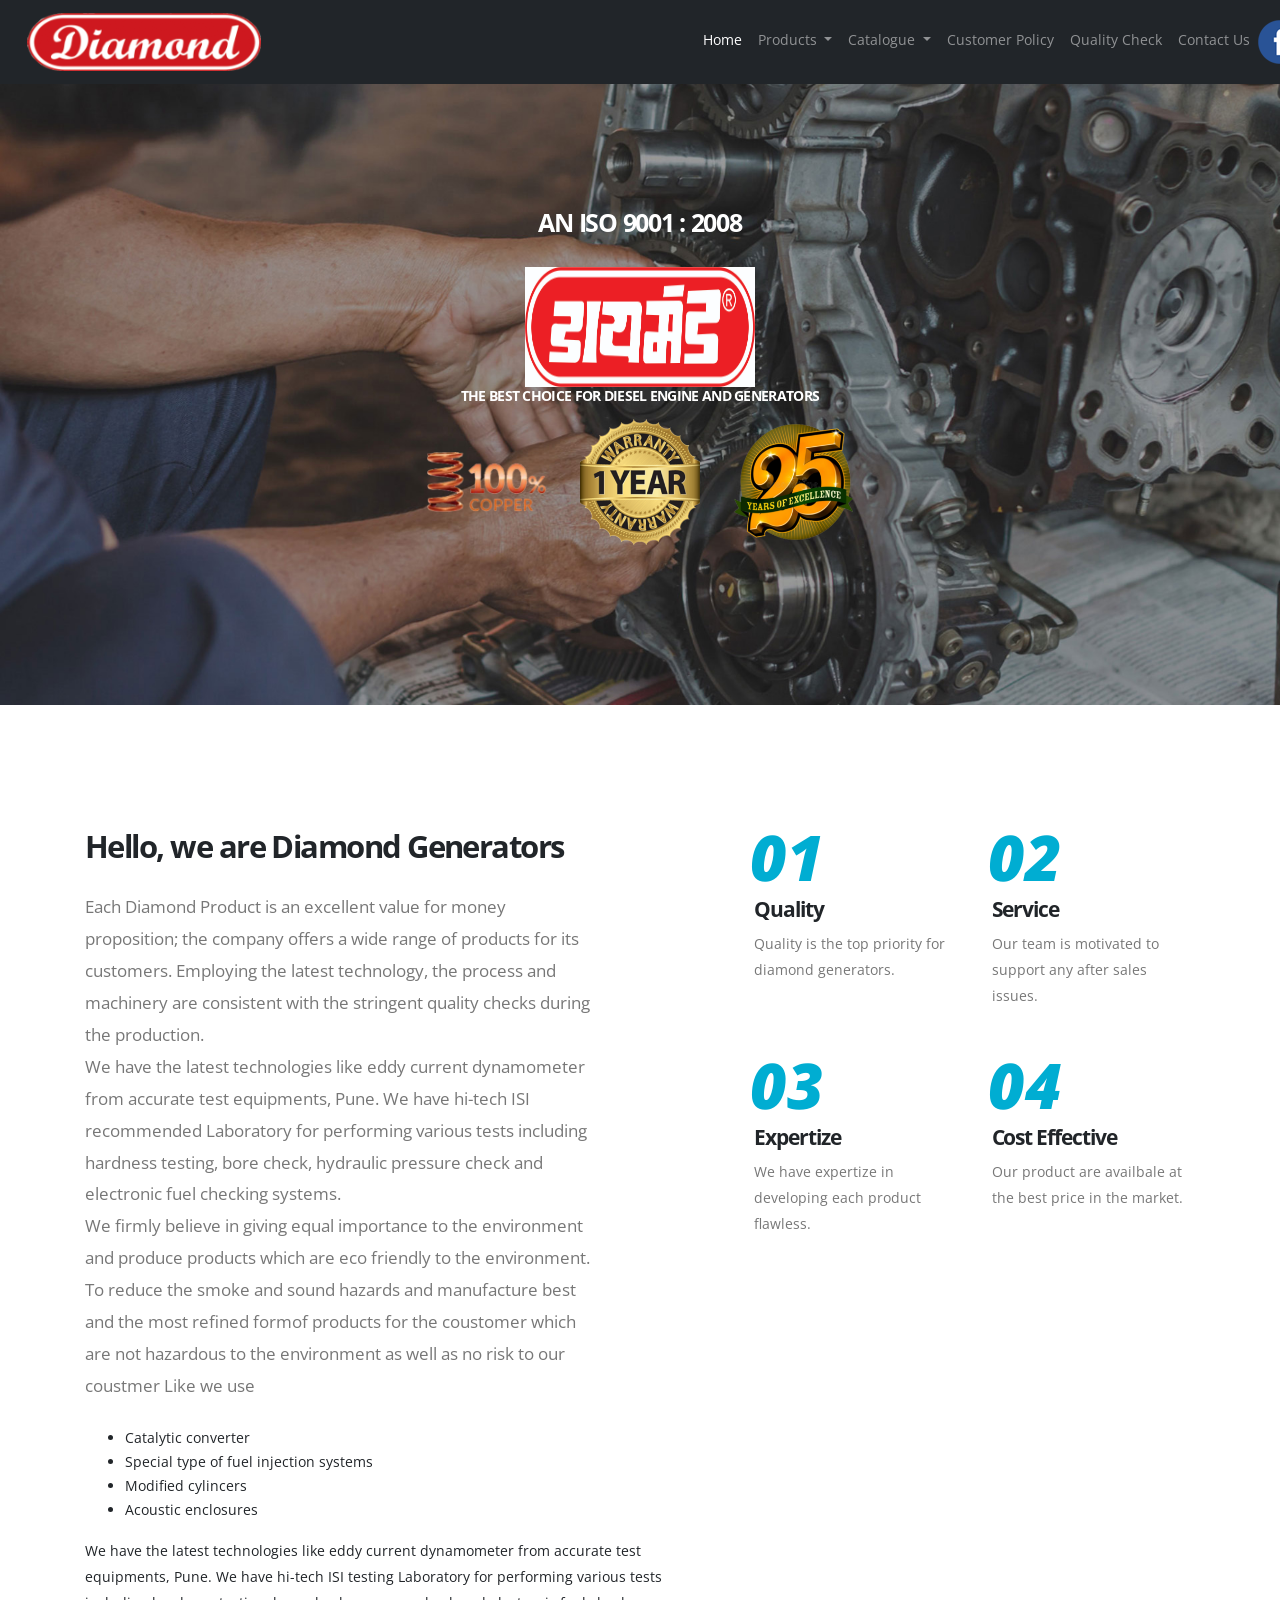
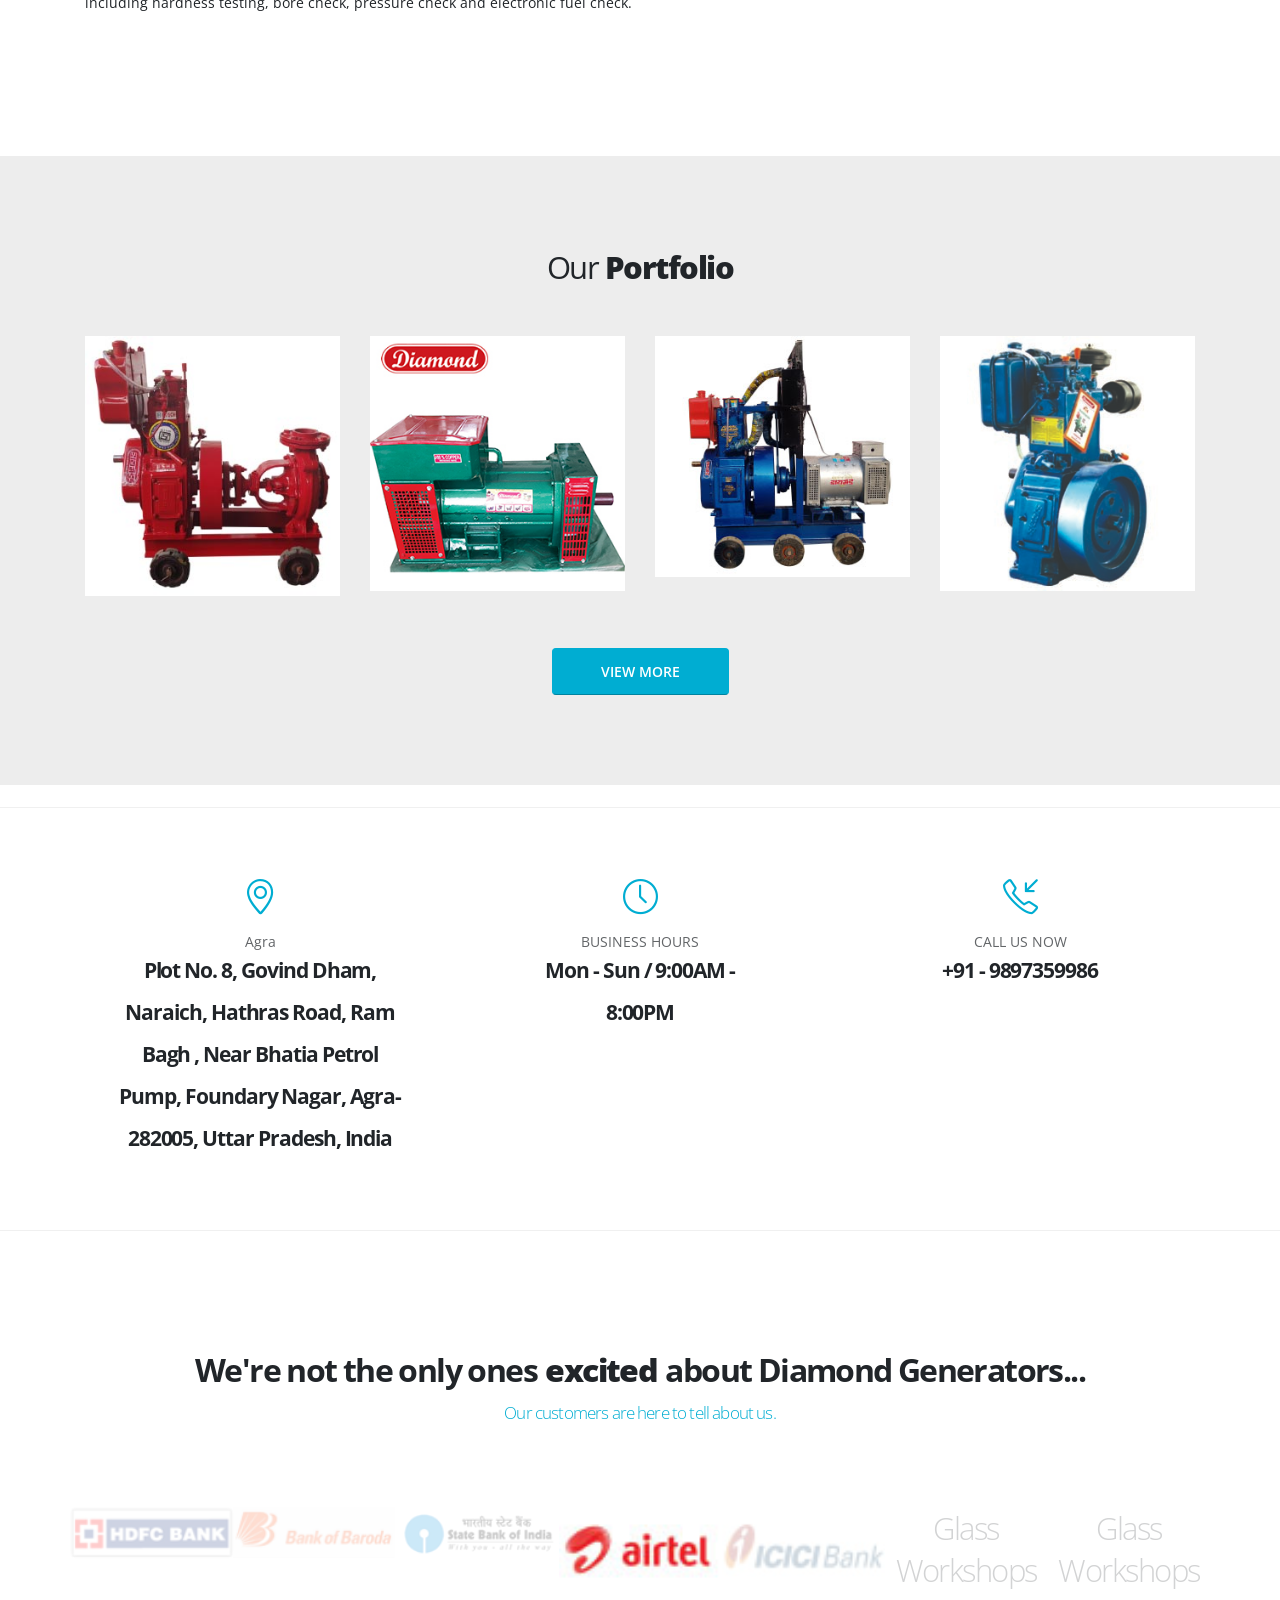
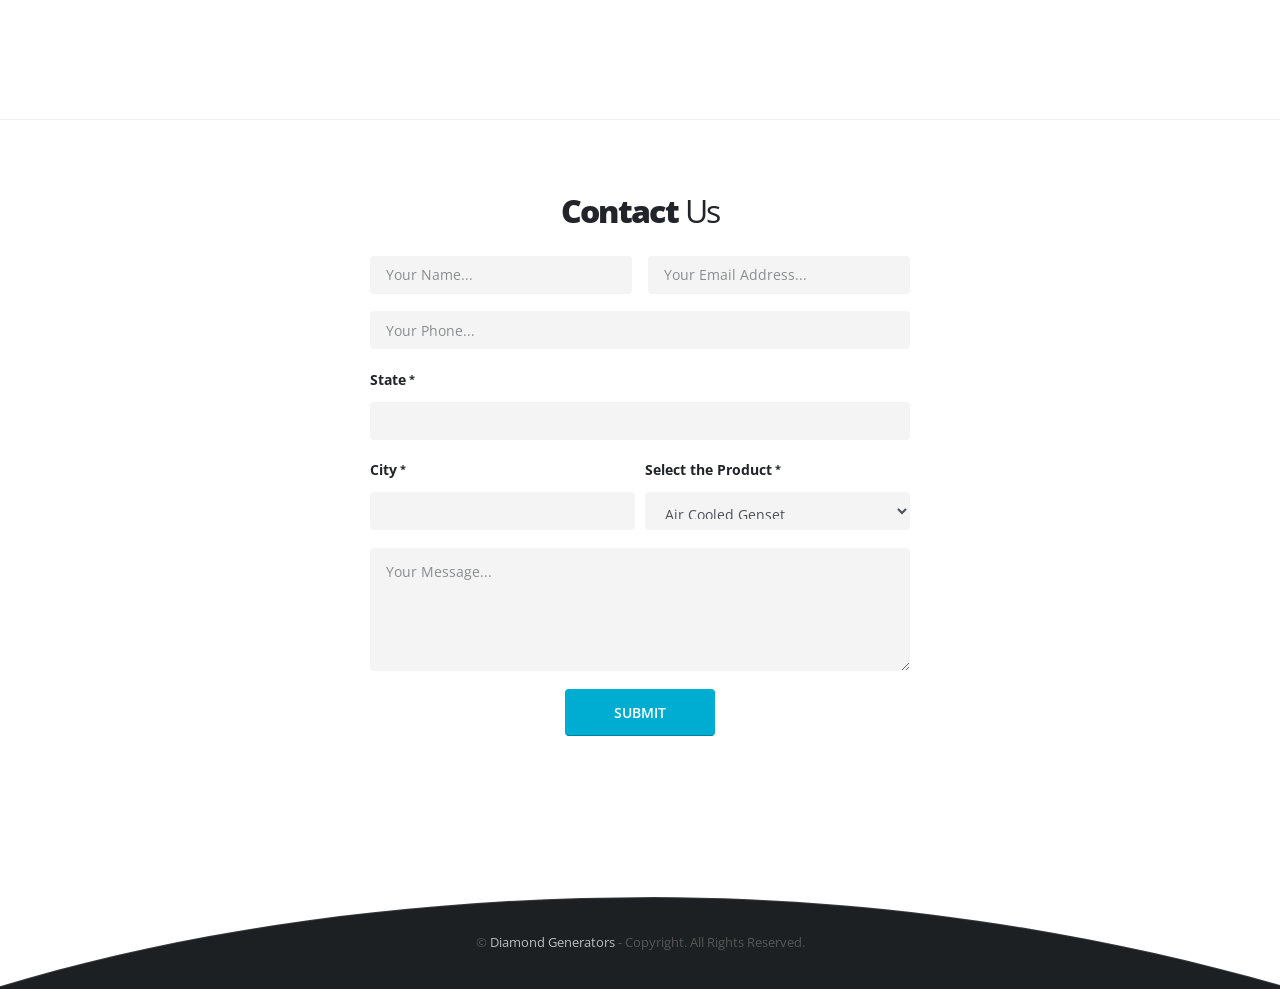
==== commit dbc44c35: "Updated navigation bar" ====
--- a/index.html
+++ b/index.html
@@ -7,6 +7,7 @@
 		<title>Diamond Generators, Agra – Manufacturer of Diesel Engine and Generators</title>
 		<meta name="keywords" content="Manufacturers and Exporters of Diesel Generating Sets, Diesel Engines, Diesel Pump Sets, Centrifugal water pumps, generators, Diesel Engines,Aircooled, water cooled Pumpsets, , Welding Generators Diesel,Water Cooled Generator, Water Cooled Generator, Single Cylinder,Double Cylinder, Three Cylinder, Four Cylinder generator, silent gensets,agra, india" />
 		<meta name="description" content="Diamond generator manufacture diesel engine, generators, diesel pump sets and altenators in Agra,India. We manufacture air cooled and water cooled engines."   />
+		
 		<!-- Favicon -->
 		<link rel="shortcut icon" href="img/favicon.ico" type="image/x-icon" />
 		<link rel="apple-touch-icon" href="img/apple-touch-icon.png">
@@ -162,177 +163,90 @@
 		});
 	</script>
 	<body>
-		<!-- <nav class="navbar navbar-expand-lg  navbar-dark bg-dark">
-				<button class="navbar-toggler" type="button" data-toggle="collapse" data-target="#navbarTogglerDemo01" aria-controls="navbarTogglerDemo01" aria-expanded="false" aria-label="Toggle navigation">
-				<span class="navbar-toggler-icon"></span>
-				</button>
-				<div class="collapse navbar-collapse" id="navbarTogglerDemo01">
-						<a class="navbar-brand" href="index.php">Diamond Generator</a>
-				</div>
-				<div class="collapse float-md-right navbar-collapse col-md-10 justify-content-end " id="navbarNavDropdown">
-						<ul class="navbar-nav mr-auto mt-2 mt-lg-0">
-								<li class="nav-item active">
-										<a class="nav-link" href="index.php">Home <span class="sr-only">(current)</span></a>
-								</li>
-								
-								
-										<li class="nav-item dropdown">
-										<a class="nav-link dropdown-toggle" href="http://example.com" id="navbarDropdownMenuLink" data-toggle="dropdown" aria-haspopup="true" aria-expanded="false">
-												Products
-										</a>
-										<ul class="dropdown-menu" aria-labelledby="navbarDropdownMenuLink">
-												<li><a class="dropdown-item" href="pumpset.php">Pumpset</a></li>
-												<li><a class="dropdown-item"  href="engines.php">Engines</a></li>
-												<li class="dropdown-submenu"><a class="dropdown-item dropdown-toggle" href="#">Genset</a>
-												<ul class="dropdown-menu">
-														<li><a class="dropdown-item" href="#">AirCooled Genset</a></li>
-														<li><a class="dropdown-item" href="#">WaterCooled Genset</a></li>
-												</ul>
-										</li>
-										<li><a class="dropdown-item" href="alternators.php">Alternators</a></li>
-								</ul>
-							</li>
-							<li class="nav-item ">
-										<a class="nav-link" href="customer.php">Customer Policy<span class="sr-only">(current)</span></a>
-							</li>
-							<li class="nav-item ">
-									<a class="nav-link" href="quality.php">Quality Check <span class="sr-only">(current)</span></a>
-							</li>
-							<li class="nav-item ">
-									<a class="nav-link" href="contact.php">Contact Us <span class="sr-only">(current)</span></a>
-							</li>
-				</ul>
-		</div>
-	</nav> -->
-	<!-- <nav class="navbar navbar-expand-lg navbar-dark bg-dark">
-		<div class="">
-			<a class="navbar-brand float-md-right" href="index.php">Diamond Generator</a>
-		</div>
-		
-		<button class="navbar-toggler" type="button" data-toggle="collapse" data-target="#navbarNavDropdown" aria-controls="navbarNavDropdown" aria-expanded="false" aria-label="Toggle navigation">
-		<span class="navbar-toggler-icon"></span>
-		</button>
-		<div class="collapse float-md-right navbar-collapse col-md-10 justify-content-end " id="navbarNavDropdown">
-			<ul class="navbar-nav ">
-				<li class="nav-item active ">
-					<a class="nav-link" href="index.php">Home <span class="sr-only">(current)</span></a>
-				</li>
-				<li class="nav-item dropdown">
-					<a class="nav-link dropdown-toggle" href="#" id="navbarDropdownMenuLink" role="button" data-toggle="dropdown" aria-haspopup="true" aria-expanded="false">
-						Products
-					</a>
-					<div class="dropdown-menu" aria-labelledby="navbarDropdownMenuLink">
-						<ul>
-							<li class="dropdown-item" ><a  href="pumpset.php">Pumpset</a></li>
-							<li class="dropdown-submenu" >
-								<a class="dropdown-item dropdown-toggle"  href="#">Genset</a>
-								<ul class="dropdown-menu">
-									<li ><a class="dropdown-item" tabindex="-1" href="airCooledGenset.php">AirCooled Genset</a></li>
-									<li ><a class="dropdown-item" tabindex="-1" href="waterCooledGenset.php">WaterCooled Genset</a></li>
-								</ul>
-							</li>
-							<li class="dropdown-submenu" >
-								<a class="dropdown-item dropdown-toggle"  href="#">Engine</a>
-								<ul class="dropdown-menu">
-									<li ><a class="dropdown-item" tabindex="-1" href="airCooledEngine.php">AirCooled Engine</a></li>
-									<li ><a class="dropdown-item" tabindex="-1" href="waterCooledEngine.php">WaterCooled Engine</a></li>
-								</ul>
-							</li>
-							<li class="dropdown-item" ><a  href="alternators.php">Alternators</a></li>
-						</ul>
-					</div>
-					
-				</li>
-				<li class="nav-item">
-					<a class="nav-link" href="customer.php">Customer Policy</a>
-				</li>
-				<li class="nav-item">
-					<a class="nav-link" href="quality.php">Quality Check</a>
-				</li>
-				
-				<li class="nav-item">
-					<a class="nav-link" href="contact.php">Contact Us</a>
-				</li>
-			</ul>
-		</div>
-	</nav> -->
-
+	
 <nav class="navbar navbar-expand-lg navbar-dark bg-dark">
-		<div class="">
-			<a class="navbar-brand float-md-right" href="index.php"><img src="img/diamond-logo.png" class="img-responsive" alt=""></a>
-		</div>
-		
-		<button class="navbar-toggler" type="button" data-toggle="collapse" data-target="#navbarNavDropdown" aria-controls="navbarNavDropdown" aria-expanded="false" aria-label="Toggle navigation">
-		<span class="navbar-toggler-icon"></span>
-		</button>
-		<div class="collapse float-md-right navbar-collapse col-md-10 justify-content-end " id="navbarNavDropdown">
-			<ul class="navbar-nav ">
-				<li class="nav-item ">
-					<a class="nav-link active" href="index.php">Home <span class="sr-only">(current)</span></a>
-				</li>
-				<li class="nav-item dropdown">
-					<a class="nav-link dropdown-toggle" href="#" id="navbarDropdownMenuLink" role="button" data-toggle="dropdown" aria-haspopup="true" aria-expanded="false">
-						Products
-					</a>
-					<div class="dropdown-menu" aria-labelledby="navbarDropdownMenuLink">
-						<ul>
-							<li class="dropdown-item" ><a  href="pumpset.php">Pumpset</a></li>
-							<li class="dropdown-submenu" >
-								<a class="dropdown-item dropdown-toggle"  href="#">Genset</a>
-								<ul class="dropdown-menu">
-									<li ><a class="dropdown-item" tabindex="-1" href="airCooledGenset.php">AirCooled Genset</a></li>
-									<li ><a class="dropdown-item" tabindex="-1" href="waterCooledGenset.php">WaterCooled Genset</a></li>
-								</ul>
-							</li>
-							<li class="dropdown-submenu" >
-								<a class="dropdown-item dropdown-toggle"  href="#">Engine</a>
-								<ul class="dropdown-menu">
-									<li ><a class="dropdown-item" tabindex="-1" href="airCooledEngine.php">AirCooled Engine</a></li>
-									<li ><a class="dropdown-item" tabindex="-1" href="waterCooledEngine.php">WaterCooled Engine</a></li>
-								</ul>
-							</li>
-							<li class="dropdown-item" ><a  href="alternators.php">Alternators</a></li>
-						</ul>
-					</div>
-					
-				</li>
-				<li class="nav-item dropdown">
-					<a class="nav-link dropdown-toggle" href="#" id="navbarDropdownMenuLink" role="button" data-toggle="dropdown" aria-haspopup="true" aria-expanded="false">
-						Catalogue
-					</a>
-					<div class="dropdown-menu" aria-labelledby="navbarDropdownMenuLink">
-						<!-- <ul>
-							<li class="dropdown-item" ><a  href="https://drive.google.com/file/d/0B9Ndekfwxjh_TGxqNDRsaWM3MlJ6QzRhZkhrYW9jelZneDlz/view?usp=sharing">Generators</a></li>
-							<li class="dropdown-item" ><a  href="https://drive.google.com/file/d/0B9Ndekfwxjh_WWdKMlUyZVFNVzVhNm16aTBfQm00ZENQTFlv/view?usp=sharing">Engines</a></li>
-						</ul> -->
-						<div class="dropdown-item" ><a  href="https://drive.google.com/file/d/0B9Ndekfwxjh_TGxqNDRsaWM3MlJ6QzRhZkhrYW9jelZneDlz/view?usp=sharing">Generators</a></div>
-						<div class="dropdown-item" ><a  href="https://drive.google.com/file/d/0B9Ndekfwxjh_WWdKMlUyZVFNVzVhNm16aTBfQm00ZENQTFlv/view?usp=sharing">Engines</a></div>
-						<div class="dropdown-submenu" >
-								<a class="dropdown-item dropdown-toggle"  href="#">Pumpset</a>
-								<ul class="dropdown-menu">
-									<li ><a class="dropdown-item" tabindex="-1" href="https://drive.google.com/file/d/1_WmkQgkRqYmJ1TVA5jyZxoaMcDAIRHHI/view?usp=sharing">8 HP Pumpset</a></li>
-									<li ><a class="dropdown-item" tabindex="-1" href="https://drive.google.com/file/d/1zRsuFmwgvSQn--zA7ENX-lyiJh1Zn-Xy/view?usp=sharing">5 HP Pumpset</a></li>
-								</ul>
-						</div>
-					</div>
-					
-				</li>
-				<li class="nav-item">
-					<a class="nav-link" href="customer.php">Customer Policy</a>
-				</li>
-				<li class="nav-item">
-					<a class="nav-link" href="quality.php">Quality Check</a>
-				</li>
-				
-				<li class="nav-item">
-					<a class="nav-link" href="contact.php">Contact Us</a>
-				</li>
-				<li class="nav-item">
-					<a href="https://www.facebook.com/diamondgenerator/"><img src="img/facebook-icon.png" alt=""></a>
-				</li>
-			</ul>
-		</div>
-	</nav>
+    <div class="">
+      <a class="navbar-brand float-md-right" href="index.html"><img src="img/diamond-logo.png" class="img-responsive" alt=""></a>
+    </div>
+    
+    <button class="navbar-toggler" type="button" data-toggle="collapse" data-target="#navbarNavDropdown" aria-controls="navbarNavDropdown" aria-expanded="false" aria-label="Toggle navigation">
+    <span class="navbar-toggler-icon"></span>
+    </button>
+    <div class="collapse float-md-right navbar-collapse col-md-10 justify-content-end " id="navbarNavDropdown">
+      <ul class="navbar-nav ">
+        <li class="nav-item ">
+          <a class="nav-link active" href="index.html">Home <span class="sr-only">(current)</span></a>
+        </li>
+        <li class="nav-item dropdown">
+          <a class="nav-link dropdown-toggle" href="#" id="navbarDropdownMenuLink" role="button" data-toggle="dropdown" aria-haspopup="true" aria-expanded="false">
+            Products
+          </a>
+          <div class="dropdown-menu" aria-labelledby="navbarDropdownMenuLink">
+            <ul>
+              <li class="dropdown-item" ><a  href="pumpset.html">Pumpset</a></li>
+              <li class="dropdown-submenu" >
+                <a class="dropdown-item dropdown-toggle"  href="#">Genset</a>
+                <ul class="dropdown-menu">
+                  <li ><a class="dropdown-item" tabindex="-1" href="airCooledGenset.html">AirCooled Genset</a></li>
+                  <li ><a class="dropdown-item" tabindex="-1" href="waterCooledGenset.html">WaterCooled Genset</a></li>
+                </ul>
+              </li>
+              <li class="dropdown-submenu" >
+                <a class="dropdown-item dropdown-toggle"  href="#">Engine</a>
+                <ul class="dropdown-menu">
+                  <li ><a class="dropdown-item" tabindex="-1" href="airCooledEngine.html">AirCooled Engine</a></li>
+                  <li ><a class="dropdown-item" tabindex="-1" href="waterCooledEngine.html">WaterCooled Engine</a></li>
+                </ul>
+              </li>
+              <li class="dropdown-item" ><a  href="alternators.html">Alternators</a></li>
+            </ul>
+          </div>
+          
+        </li>
+        <li class="nav-item dropdown">
+          <a class="nav-link dropdown-toggle" href="#" id="navbarDropdownMenuLink" role="button" data-toggle="dropdown" aria-haspopup="true" aria-expanded="false">
+            Catalogue
+          </a>
+          <div class="dropdown-menu" aria-labelledby="navbarDropdownMenuLink">
+            <!-- <ul>
+              <li class="dropdown-item" ><a  href="https://drive.google.com/file/d/0B9Ndekfwxjh_TGxqNDRsaWM3MlJ6QzRhZkhrYW9jelZneDlz/view?usp=sharing">Generators</a></li>
+              <li class="dropdown-item" ><a  href="https://drive.google.com/file/d/0B9Ndekfwxjh_WWdKMlUyZVFNVzVhNm16aTBfQm00ZENQTFlv/view?usp=sharing">Engines</a></li>
+            </ul> -->
+            <div class="dropdown-item" ><a  href="https://drive.google.com/file/d/0B9Ndekfwxjh_TGxqNDRsaWM3MlJ6QzRhZkhrYW9jelZneDlz/view?usp=sharing">Generators</a></div>
+            <div class="dropdown-item" ><a  href="https://drive.google.com/file/d/0B9Ndekfwxjh_WWdKMlUyZVFNVzVhNm16aTBfQm00ZENQTFlv/view?usp=sharing">Engines</a></div>
+            <div class="dropdown-submenu" >
+                <a class="dropdown-item dropdown-toggle"  href="#">Pumpset</a>
+                <ul class="dropdown-menu">
+                  <li ><a class="dropdown-item" tabindex="-1" href="airCooledEngine.html">8 HP Pumpset</a></li>
+                  <li ><a class="dropdown-item" tabindex="-1" href="waterCooledEngine.html">5 HP Pumpset</a></li>
+                </ul>
+            </div>
+          </div>
+          
+        </li>
+        <li class="nav-item">
+          <a class="nav-link" href="customer.html">Customer Policy</a>
+        </li>
+        <li class="nav-item">
+          <a class="nav-link" href="quality.html">Quality Check</a>
+        </li>
+        
+        <li class="nav-item">
+          <a class="nav-link" href="contact.html">Contact Us</a>
+        </li>
+        <li class="nav-item">
+          <a href="https://www.facebook.com/diamondgenerator/"><img src="img/facebook-icon.png" alt=""></a>
+        </li>
+      </ul>
+    </div>
+  </nav>
+<style>
+  .table td, .table th {
+    padding: 0;
+    padding-left: 0.20em;
+  }
+</style>
+
 <div role="main" class="main">
 	<div class="row">
 		<div class="col-md-12 col-xs-12">
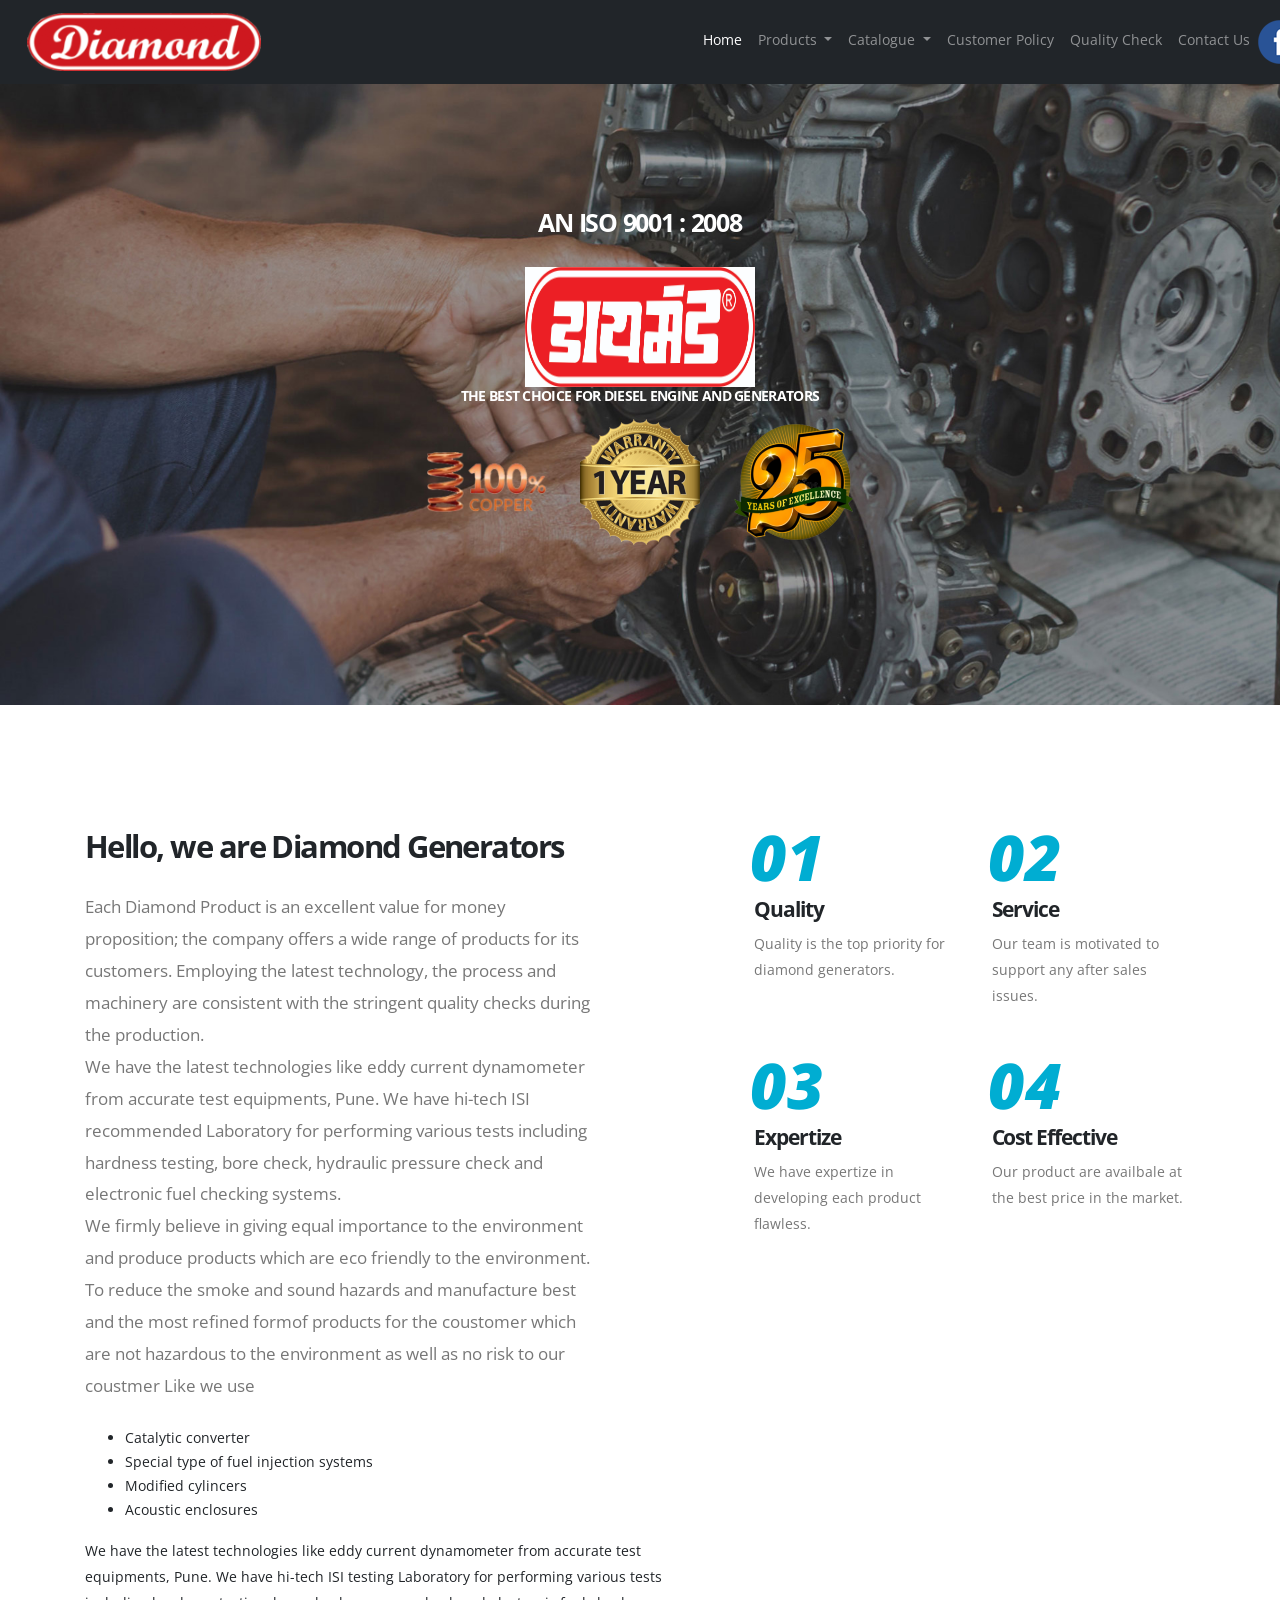
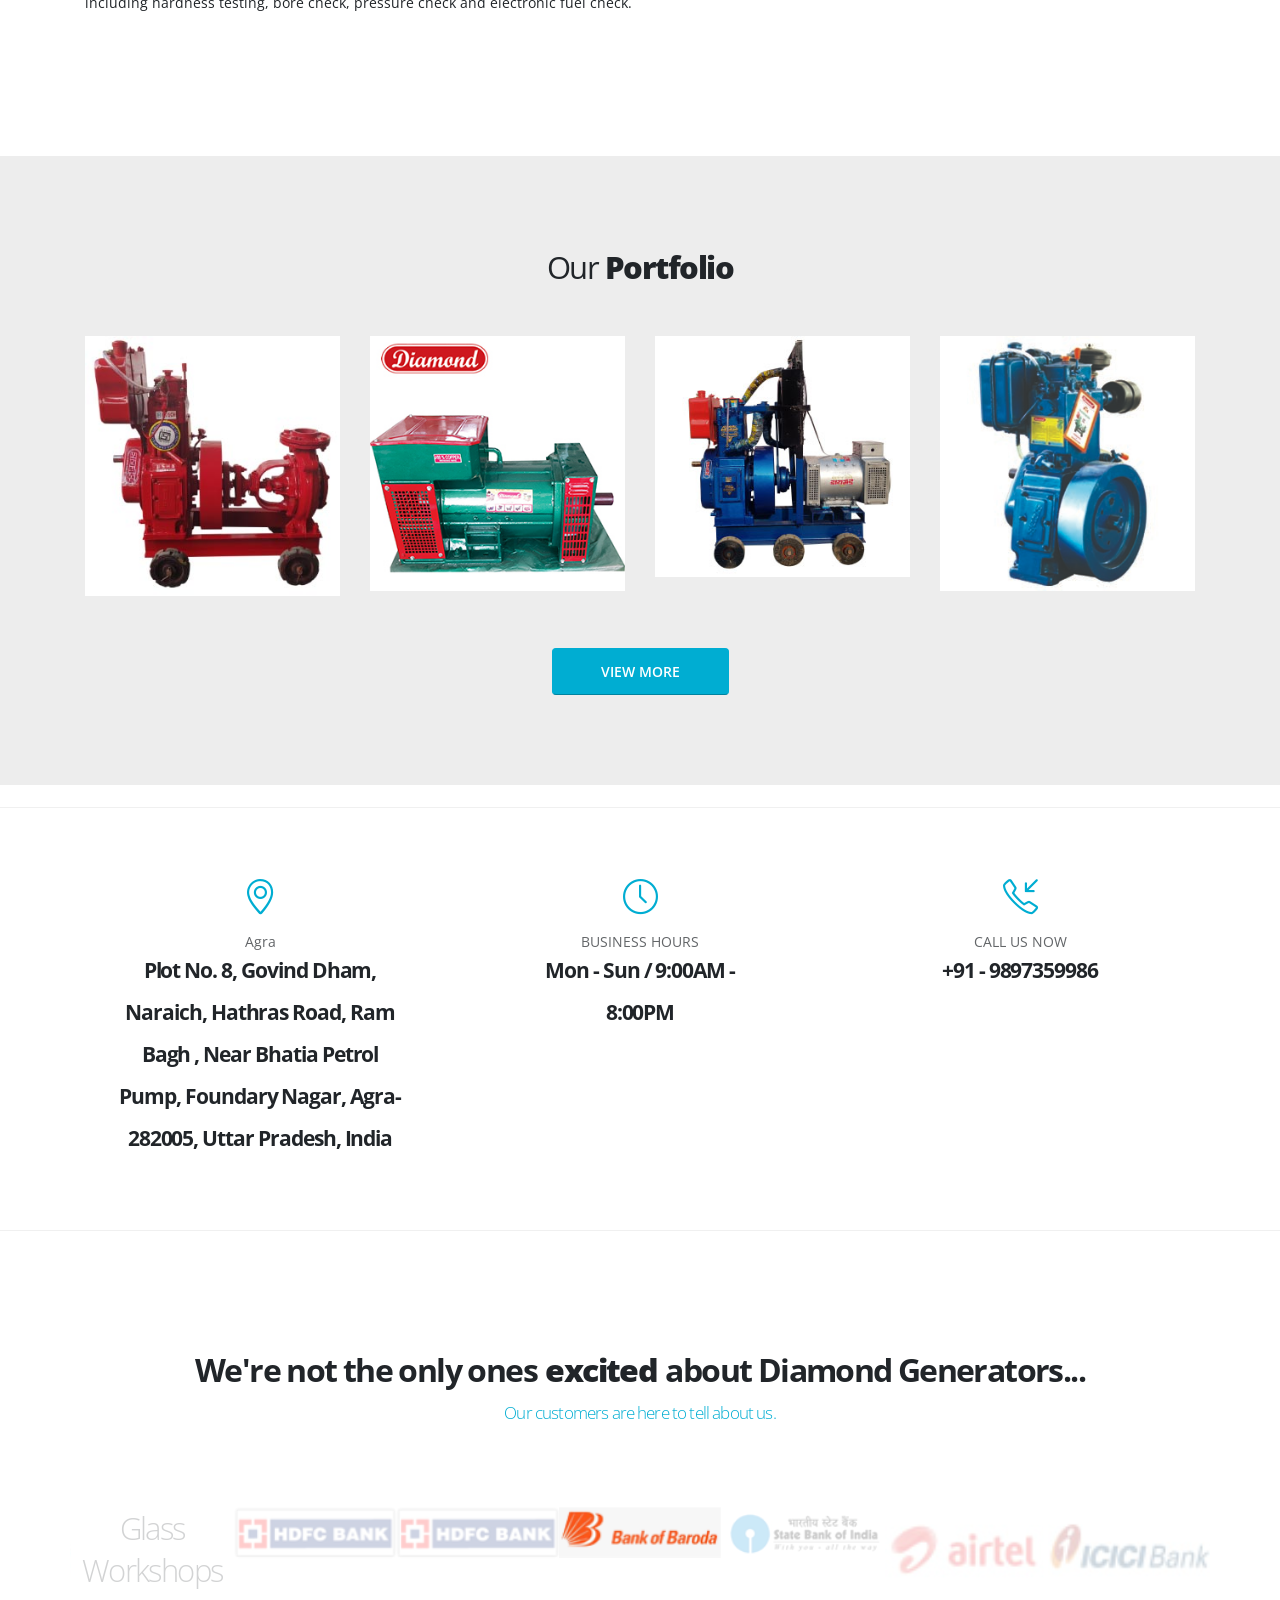
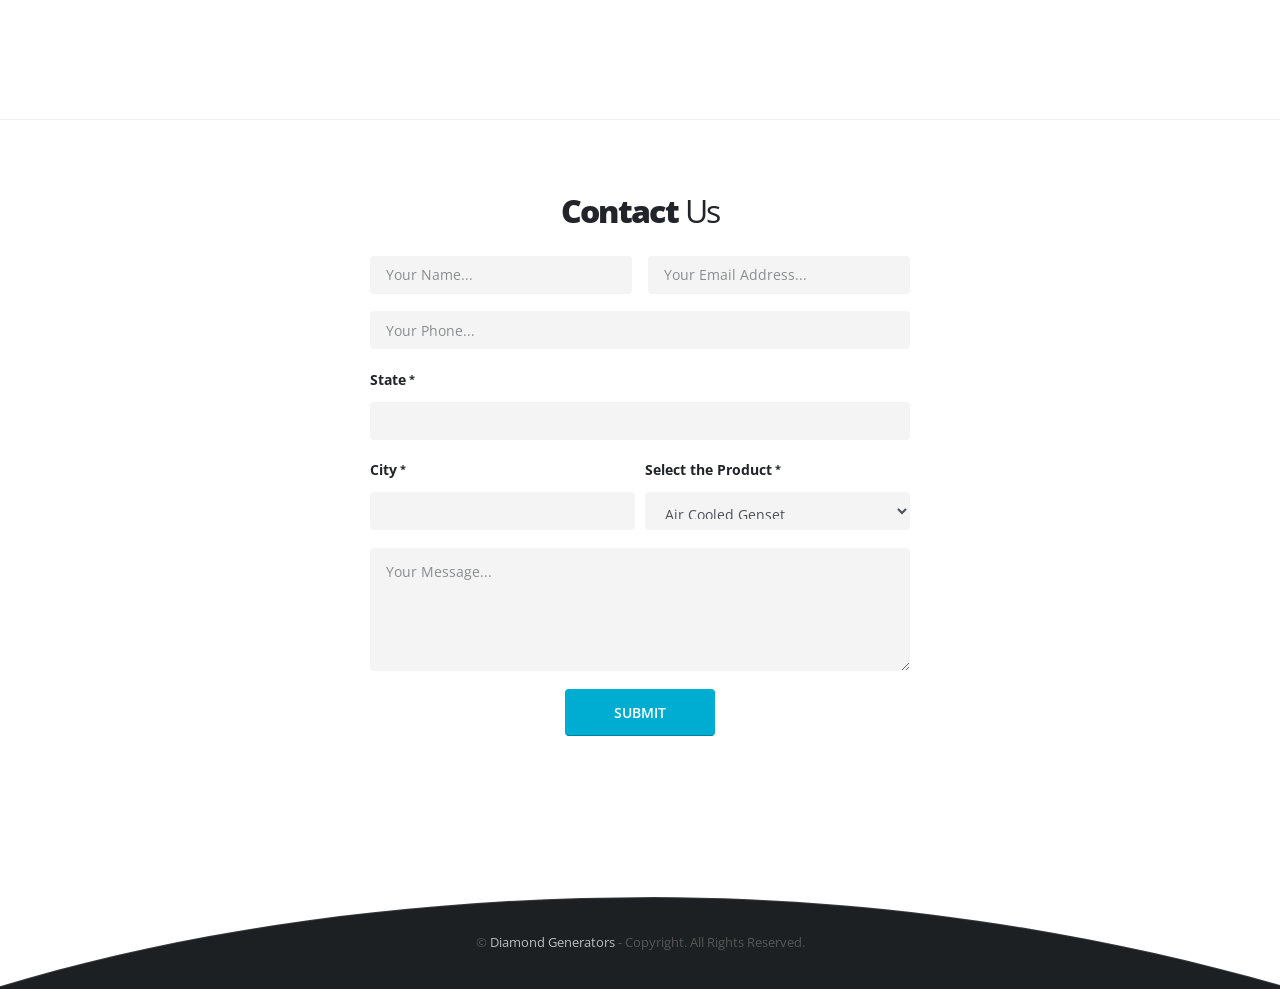
==== commit 1ef7c9e0: "Update index.html" ====
--- a/index.html
+++ b/index.html
@@ -212,8 +212,8 @@
               <li class="dropdown-item" ><a  href="https://drive.google.com/file/d/0B9Ndekfwxjh_TGxqNDRsaWM3MlJ6QzRhZkhrYW9jelZneDlz/view?usp=sharing">Generators</a></li>
               <li class="dropdown-item" ><a  href="https://drive.google.com/file/d/0B9Ndekfwxjh_WWdKMlUyZVFNVzVhNm16aTBfQm00ZENQTFlv/view?usp=sharing">Engines</a></li>
             </ul> -->
-            <div class="dropdown-item" ><a  href="https://drive.google.com/file/d/0B9Ndekfwxjh_TGxqNDRsaWM3MlJ6QzRhZkhrYW9jelZneDlz/view?usp=sharing">Generators</a></div>
-            <div class="dropdown-item" ><a  href="https://drive.google.com/file/d/0B9Ndekfwxjh_WWdKMlUyZVFNVzVhNm16aTBfQm00ZENQTFlv/view?usp=sharing">Engines</a></div>
+            <div class="dropdown-item" ><a  href="https://drive.google.com/file/d/0B9Ndekfwxjh_TGxqNDRsaWM3MlJ6QzRhZkhrYW9jelZneDlz/view?usp=sharing&resourcekey=0-qwMV95jFroZxY8FL-VP4yw">Generators</a></div>
+            <div class="dropdown-item" ><a  href="https://drive.google.com/file/d/0B9Ndekfwxjh_WWdKMlUyZVFNVzVhNm16aTBfQm00ZENQTFlv/view?usp=sharing&resourcekey=0-ovtfsal7VOeFBzzLdwrauw">Engines</a></div>
             <div class="dropdown-submenu" >
                 <a class="dropdown-item dropdown-toggle"  href="#">Pumpset</a>
                 <ul class="dropdown-menu">
@@ -654,4 +654,4 @@
 		</script>
 		-->
 </body>
-</html>+</html>
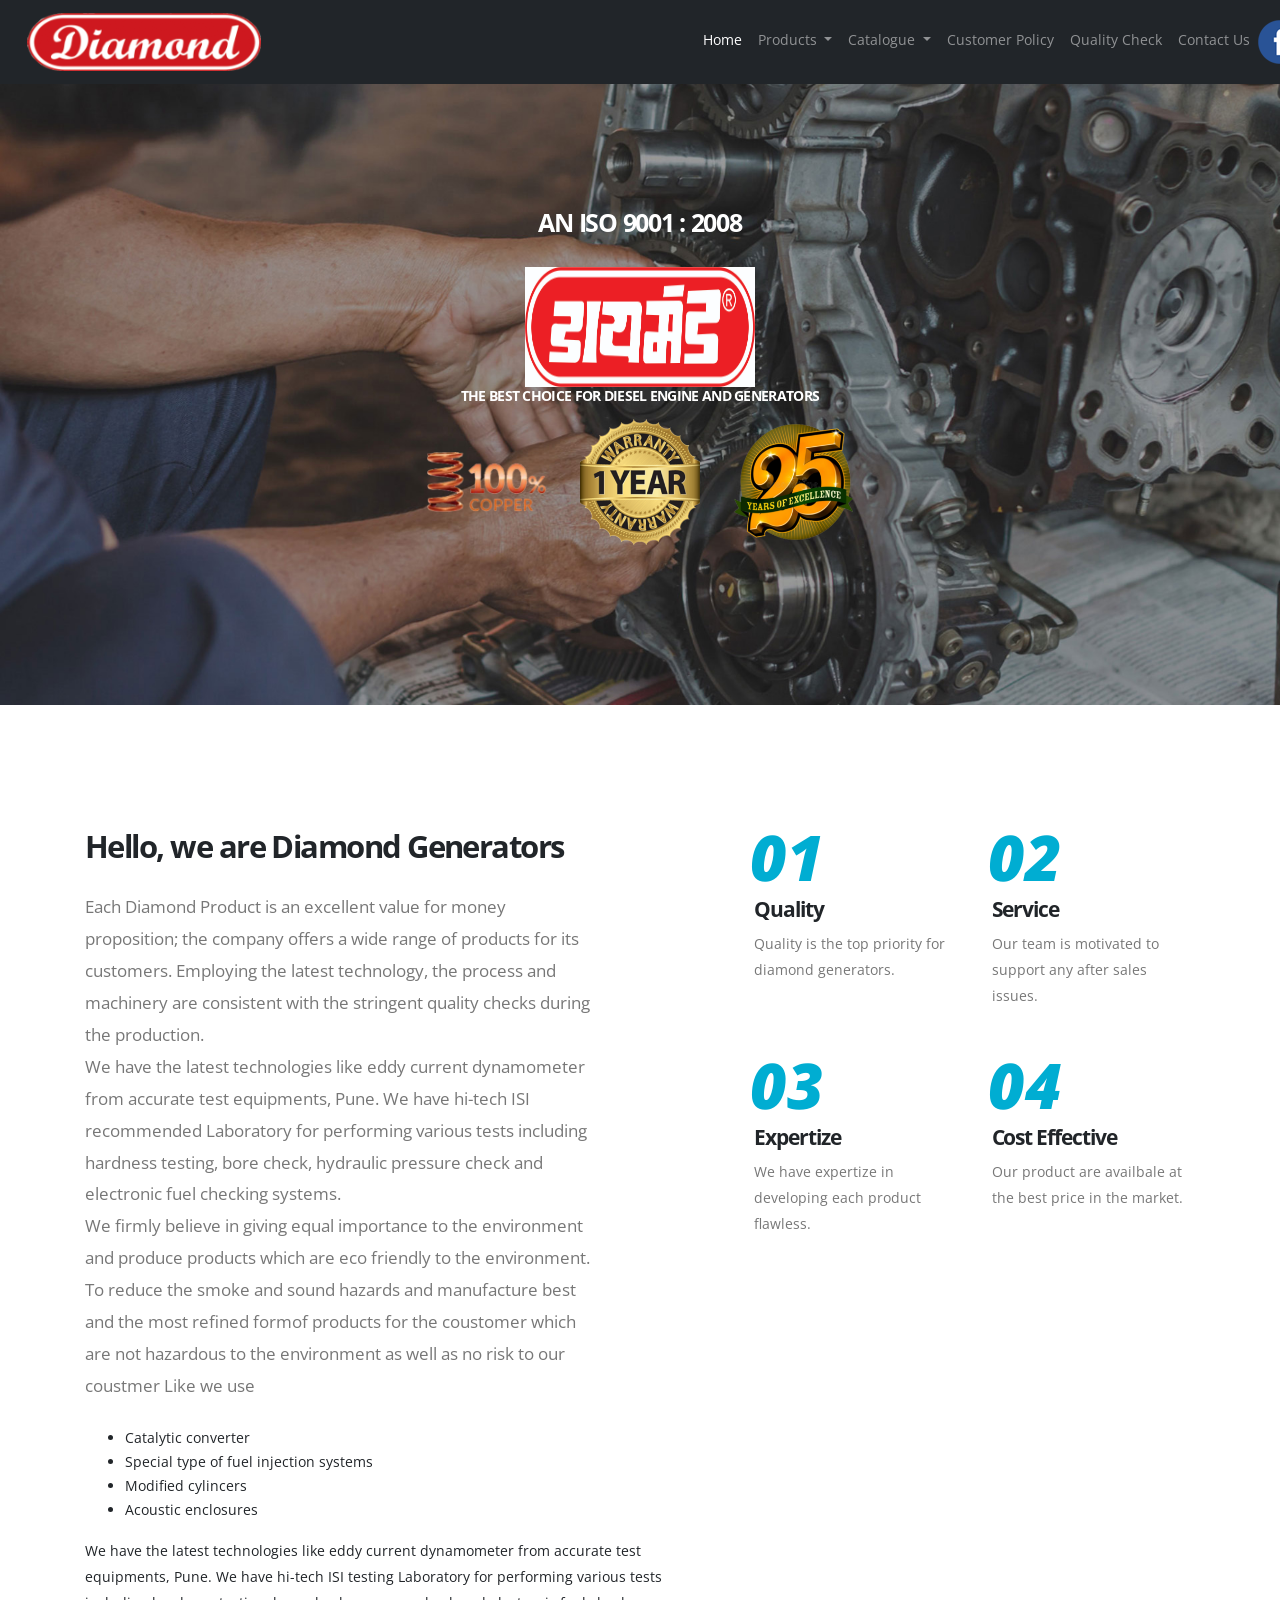
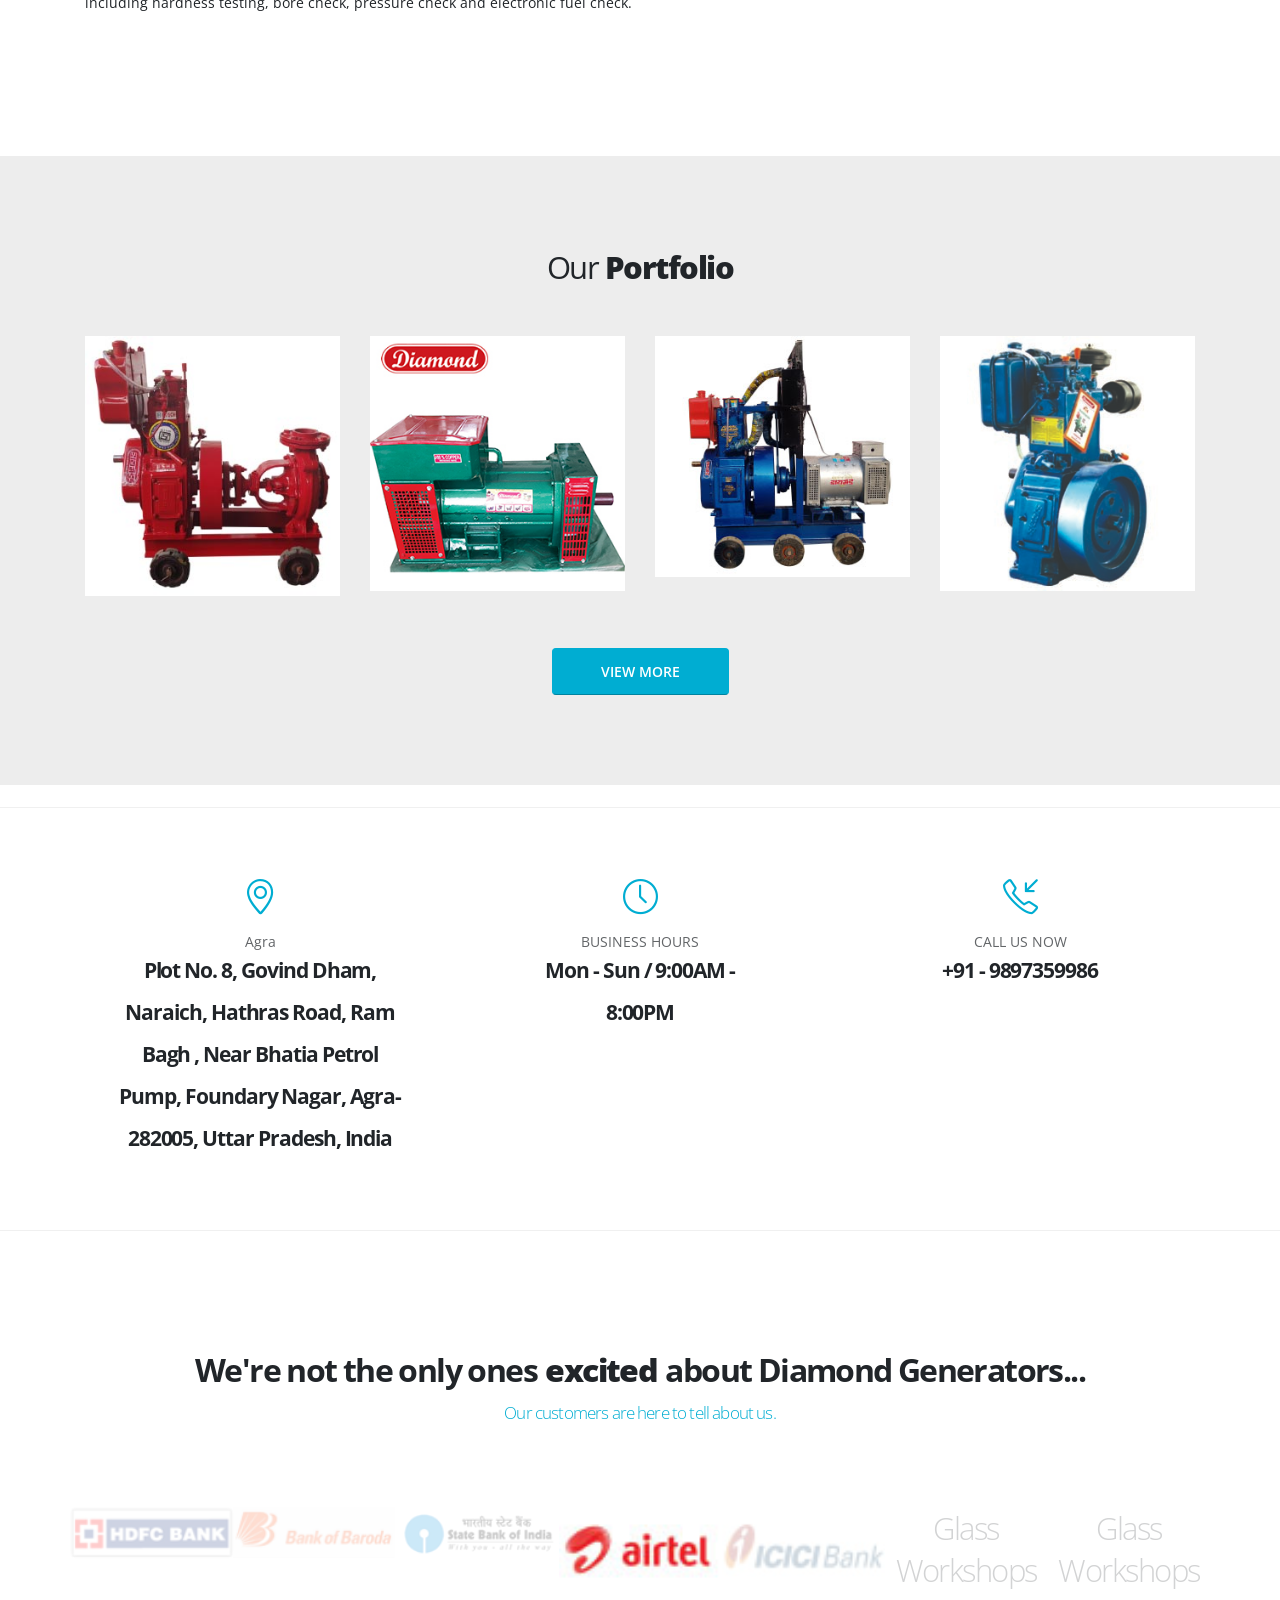
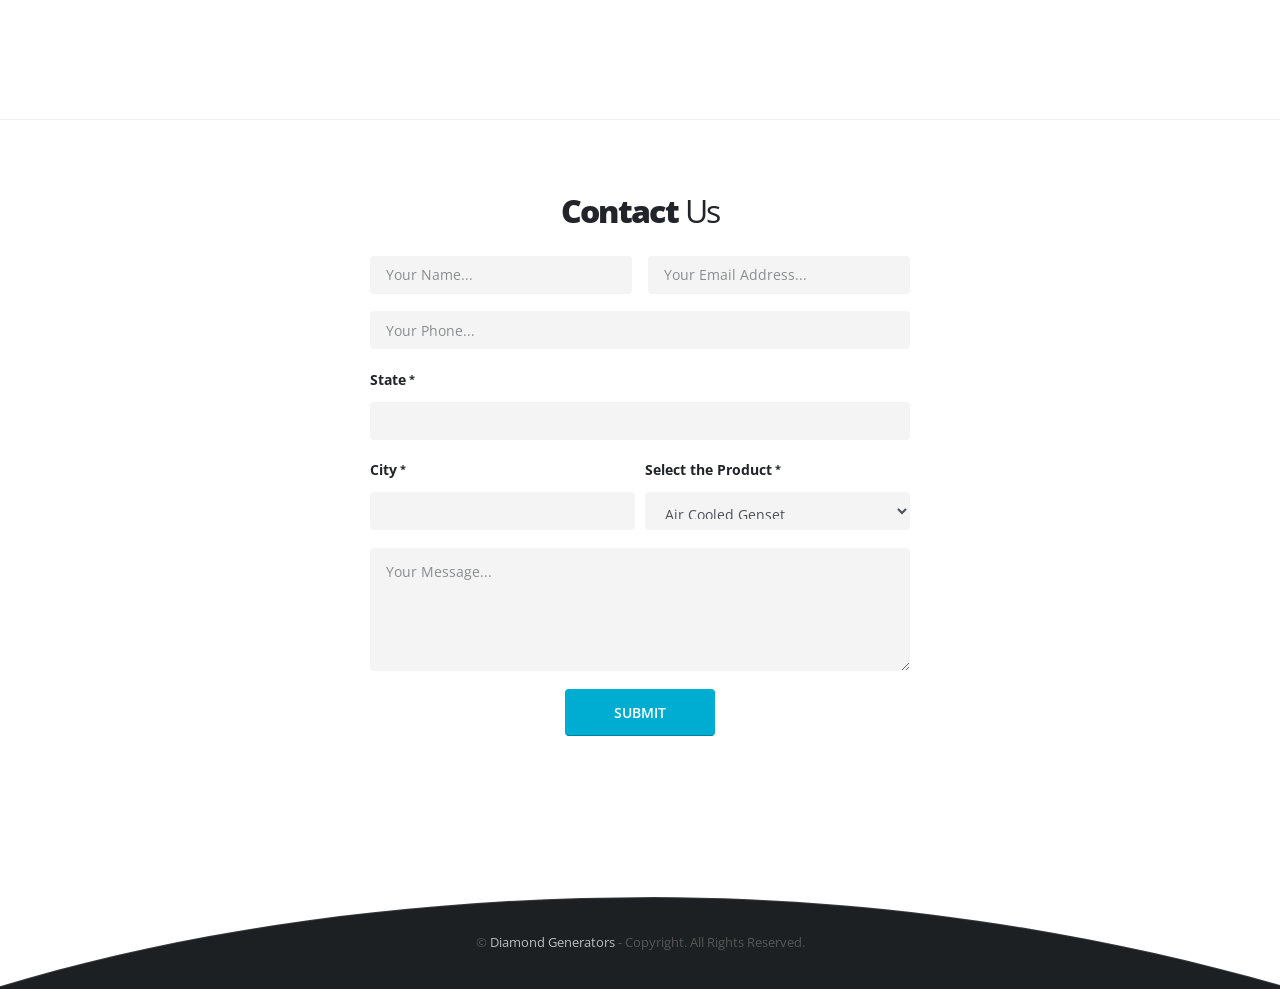
==== commit 409304ad: "update google doc reference" ====
--- a/index.html
+++ b/index.html
@@ -212,8 +212,8 @@
               <li class="dropdown-item" ><a  href="https://drive.google.com/file/d/0B9Ndekfwxjh_TGxqNDRsaWM3MlJ6QzRhZkhrYW9jelZneDlz/view?usp=sharing">Generators</a></li>
               <li class="dropdown-item" ><a  href="https://drive.google.com/file/d/0B9Ndekfwxjh_WWdKMlUyZVFNVzVhNm16aTBfQm00ZENQTFlv/view?usp=sharing">Engines</a></li>
             </ul> -->
-            <div class="dropdown-item" ><a  href="https://drive.google.com/file/d/0B9Ndekfwxjh_TGxqNDRsaWM3MlJ6QzRhZkhrYW9jelZneDlz/view?usp=sharing&resourcekey=0-qwMV95jFroZxY8FL-VP4yw">Generators</a></div>
-            <div class="dropdown-item" ><a  href="https://drive.google.com/file/d/0B9Ndekfwxjh_WWdKMlUyZVFNVzVhNm16aTBfQm00ZENQTFlv/view?usp=sharing&resourcekey=0-ovtfsal7VOeFBzzLdwrauw">Engines</a></div>
+            <div class="dropdown-item" ><a  href="https://drive.google.com/file/d/0B9Ndekfwxjh_TGxqNDRsaWM3MlJ6QzRhZkhrYW9jelZneDlz/view?usp=sharing">Generators</a></div>
+            <div class="dropdown-item" ><a  href="https://drive.google.com/file/d/0B9Ndekfwxjh_WWdKMlUyZVFNVzVhNm16aTBfQm00ZENQTFlv/view?usp=sharing">Engines</a></div>
             <div class="dropdown-submenu" >
                 <a class="dropdown-item dropdown-toggle"  href="#">Pumpset</a>
                 <ul class="dropdown-menu">
@@ -362,7 +362,6 @@
 			        <div class="overlay-portfolio">
 				        <div class="text">
 				           Alternator
-				           <!-- <a class="info" href="alternator.php">Know More</a> -->
 				        </div>
 			        </div>
 			        </div>
@@ -373,7 +372,6 @@
 			        <div class="overlay-portfolio">
 				        <div class="text">
 				           Water Cooled <br> Generator
-				         <!-- <a class="info" href="#">Know More</a> -->
 				        </div>
 			        </div>
 			        </div>
@@ -389,22 +387,13 @@
 				        </div>
 			        </div>
 			        </div>
-			       <!--  <div class="card bg-dark text-white">
-			          <img class="card-img" src="img/products/portfolio-engine.jpg" alt="Card image">
-			          <div class="card-img-overlay">
-			            <h5 class="card-title">Card title</h5>
-			            <p class="card-text">This is a wider card with supporting text below as a natural lead-in to additional content. This content is a little bit longer.</p>
-			            <p class="card-text">Last updated 3 mins ago</p>
-			          </div>
-			        </div>
- -->
 				</div>
 				
 		</div>
 		<br><br>
 		<div class="row">
 			<div class="col text-center">
-				<a href="airCooledEngine.php" class="btn btn-primary font-weight-semibold text-3 px-5 btn-py-2">VIEW MORE</a>
+				<a href="airCooledEngine.html" class="btn btn-primary font-weight-semibold text-3 px-5 btn-py-2">VIEW MORE</a>
 			</div>
 		</div>
 	</div>
@@ -654,4 +643,4 @@
 		</script>
 		-->
 </body>
-</html>
+</html>
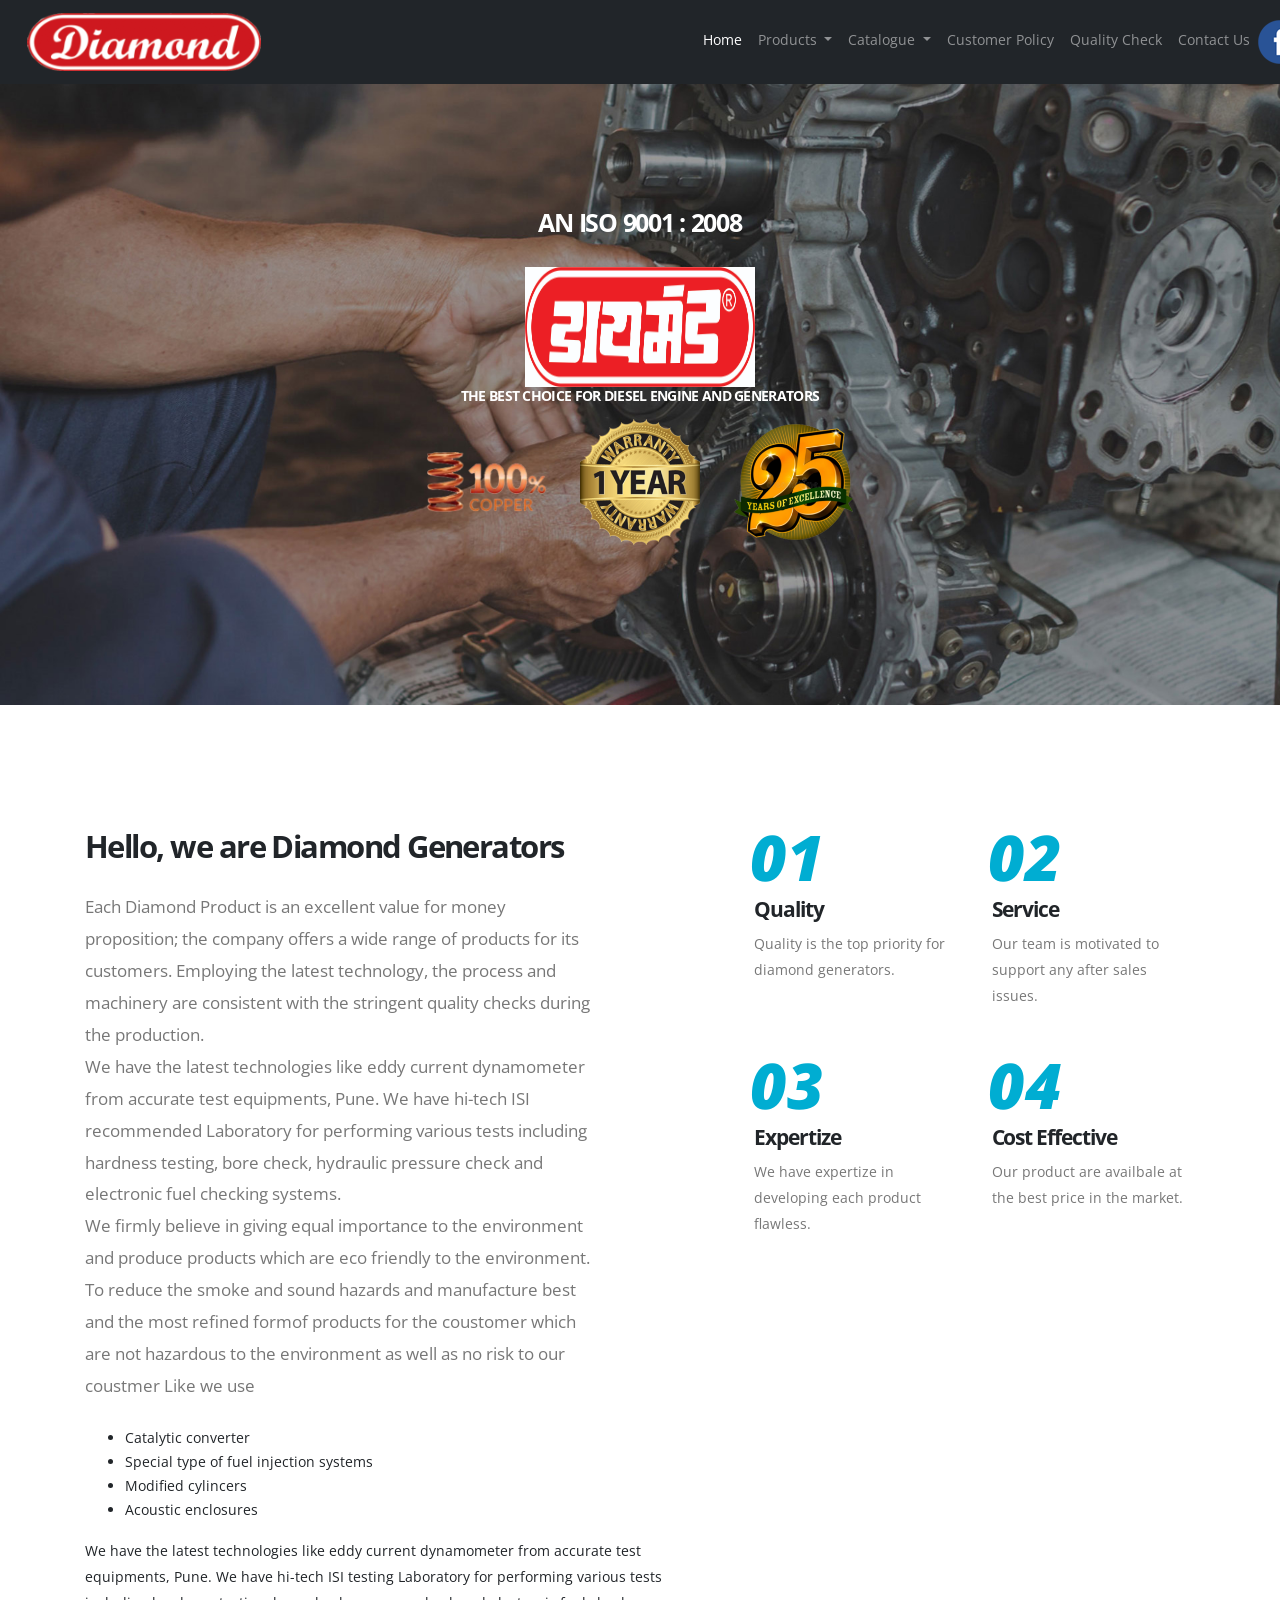
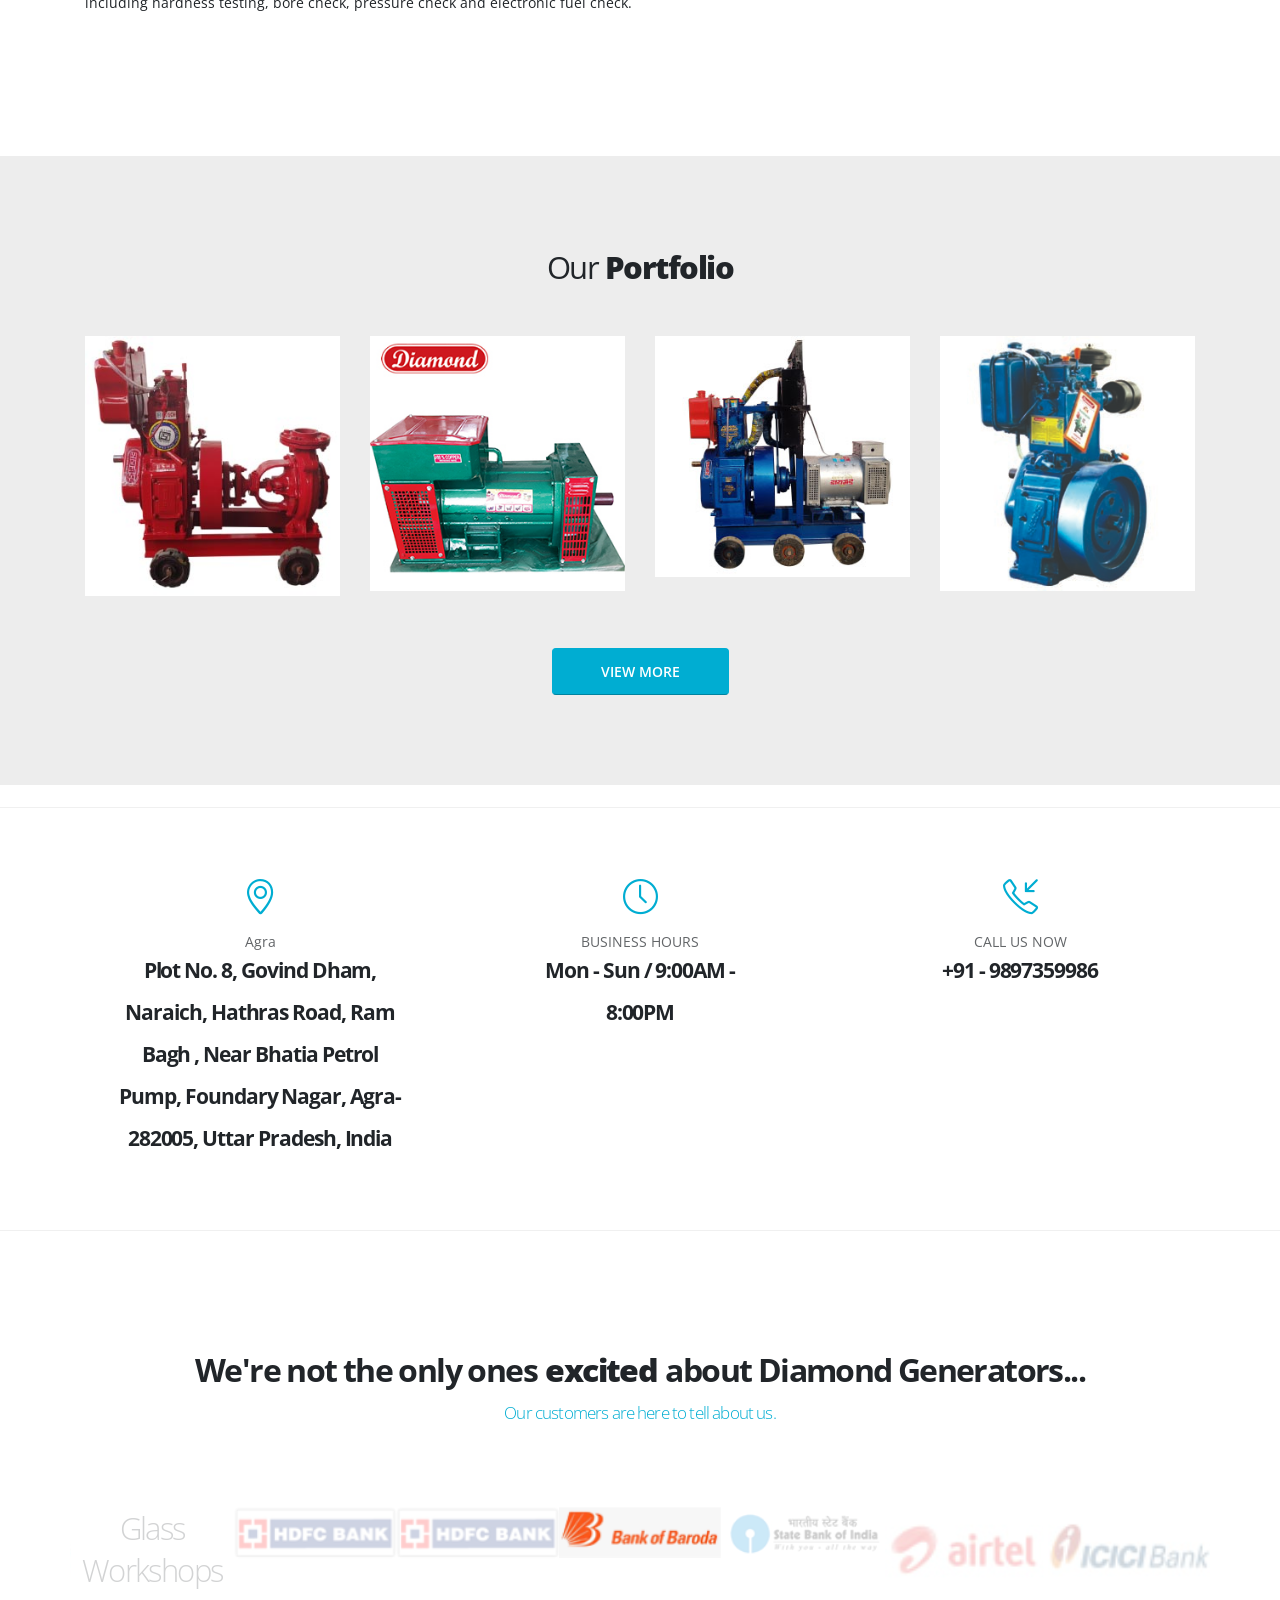
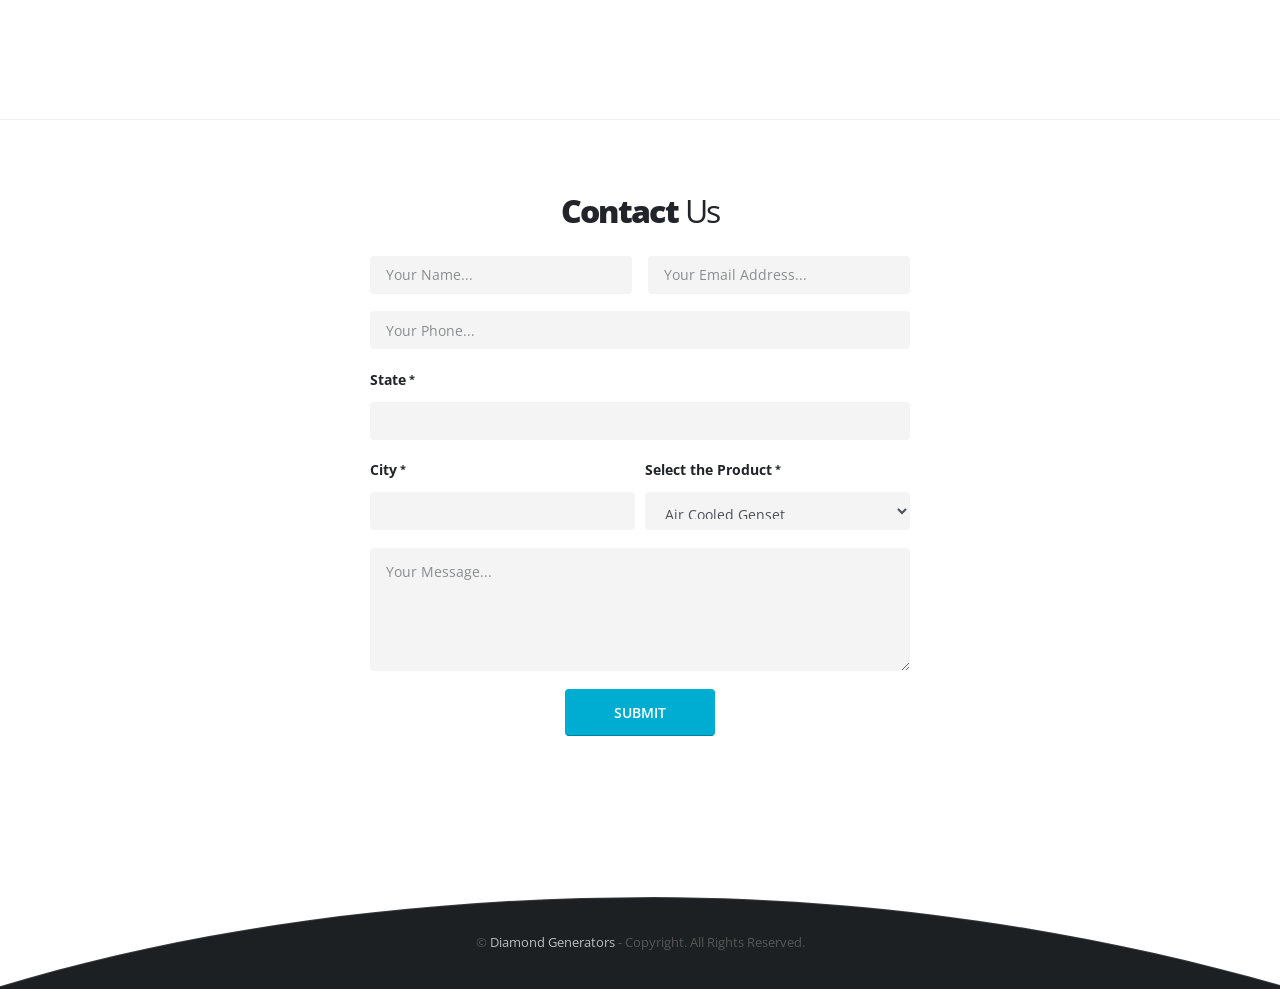
==== commit 6e1c828b: "Merge branch 'master' of github.com:m91siddharth/diamondGenerator.github.io" ====
--- a/index.html
+++ b/index.html
@@ -212,8 +212,8 @@
               <li class="dropdown-item" ><a  href="https://drive.google.com/file/d/0B9Ndekfwxjh_TGxqNDRsaWM3MlJ6QzRhZkhrYW9jelZneDlz/view?usp=sharing">Generators</a></li>
               <li class="dropdown-item" ><a  href="https://drive.google.com/file/d/0B9Ndekfwxjh_WWdKMlUyZVFNVzVhNm16aTBfQm00ZENQTFlv/view?usp=sharing">Engines</a></li>
             </ul> -->
-            <div class="dropdown-item" ><a  href="https://drive.google.com/file/d/0B9Ndekfwxjh_TGxqNDRsaWM3MlJ6QzRhZkhrYW9jelZneDlz/view?usp=sharing">Generators</a></div>
-            <div class="dropdown-item" ><a  href="https://drive.google.com/file/d/0B9Ndekfwxjh_WWdKMlUyZVFNVzVhNm16aTBfQm00ZENQTFlv/view?usp=sharing">Engines</a></div>
+            <div class="dropdown-item" ><a  href="https://drive.google.com/file/d/0B9Ndekfwxjh_TGxqNDRsaWM3MlJ6QzRhZkhrYW9jelZneDlz/view?usp=sharing&resourcekey=0-qwMV95jFroZxY8FL-VP4yw">Generators</a></div>
+            <div class="dropdown-item" ><a  href="https://drive.google.com/file/d/0B9Ndekfwxjh_WWdKMlUyZVFNVzVhNm16aTBfQm00ZENQTFlv/view?usp=sharing&resourcekey=0-ovtfsal7VOeFBzzLdwrauw">Engines</a></div>
             <div class="dropdown-submenu" >
                 <a class="dropdown-item dropdown-toggle"  href="#">Pumpset</a>
                 <ul class="dropdown-menu">
@@ -643,4 +643,4 @@
 		</script>
 		-->
 </body>
-</html>+</html>
